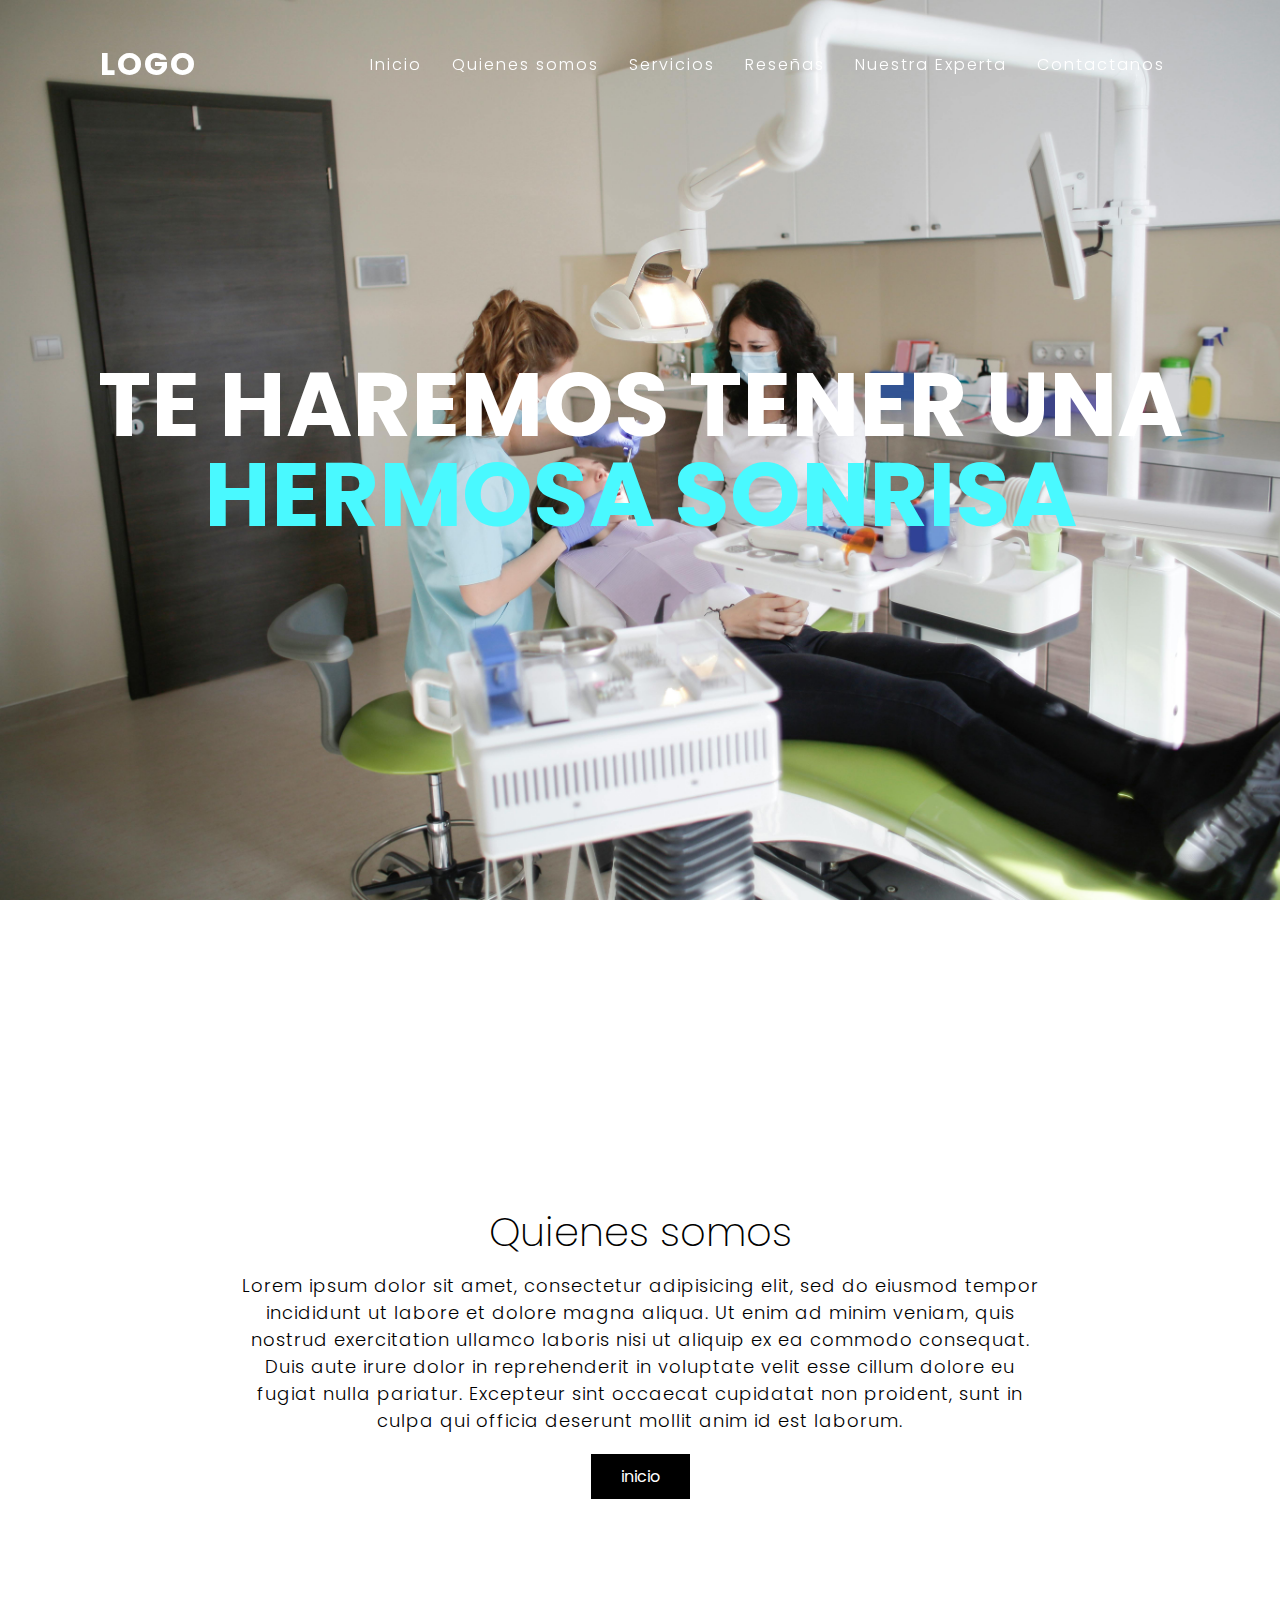
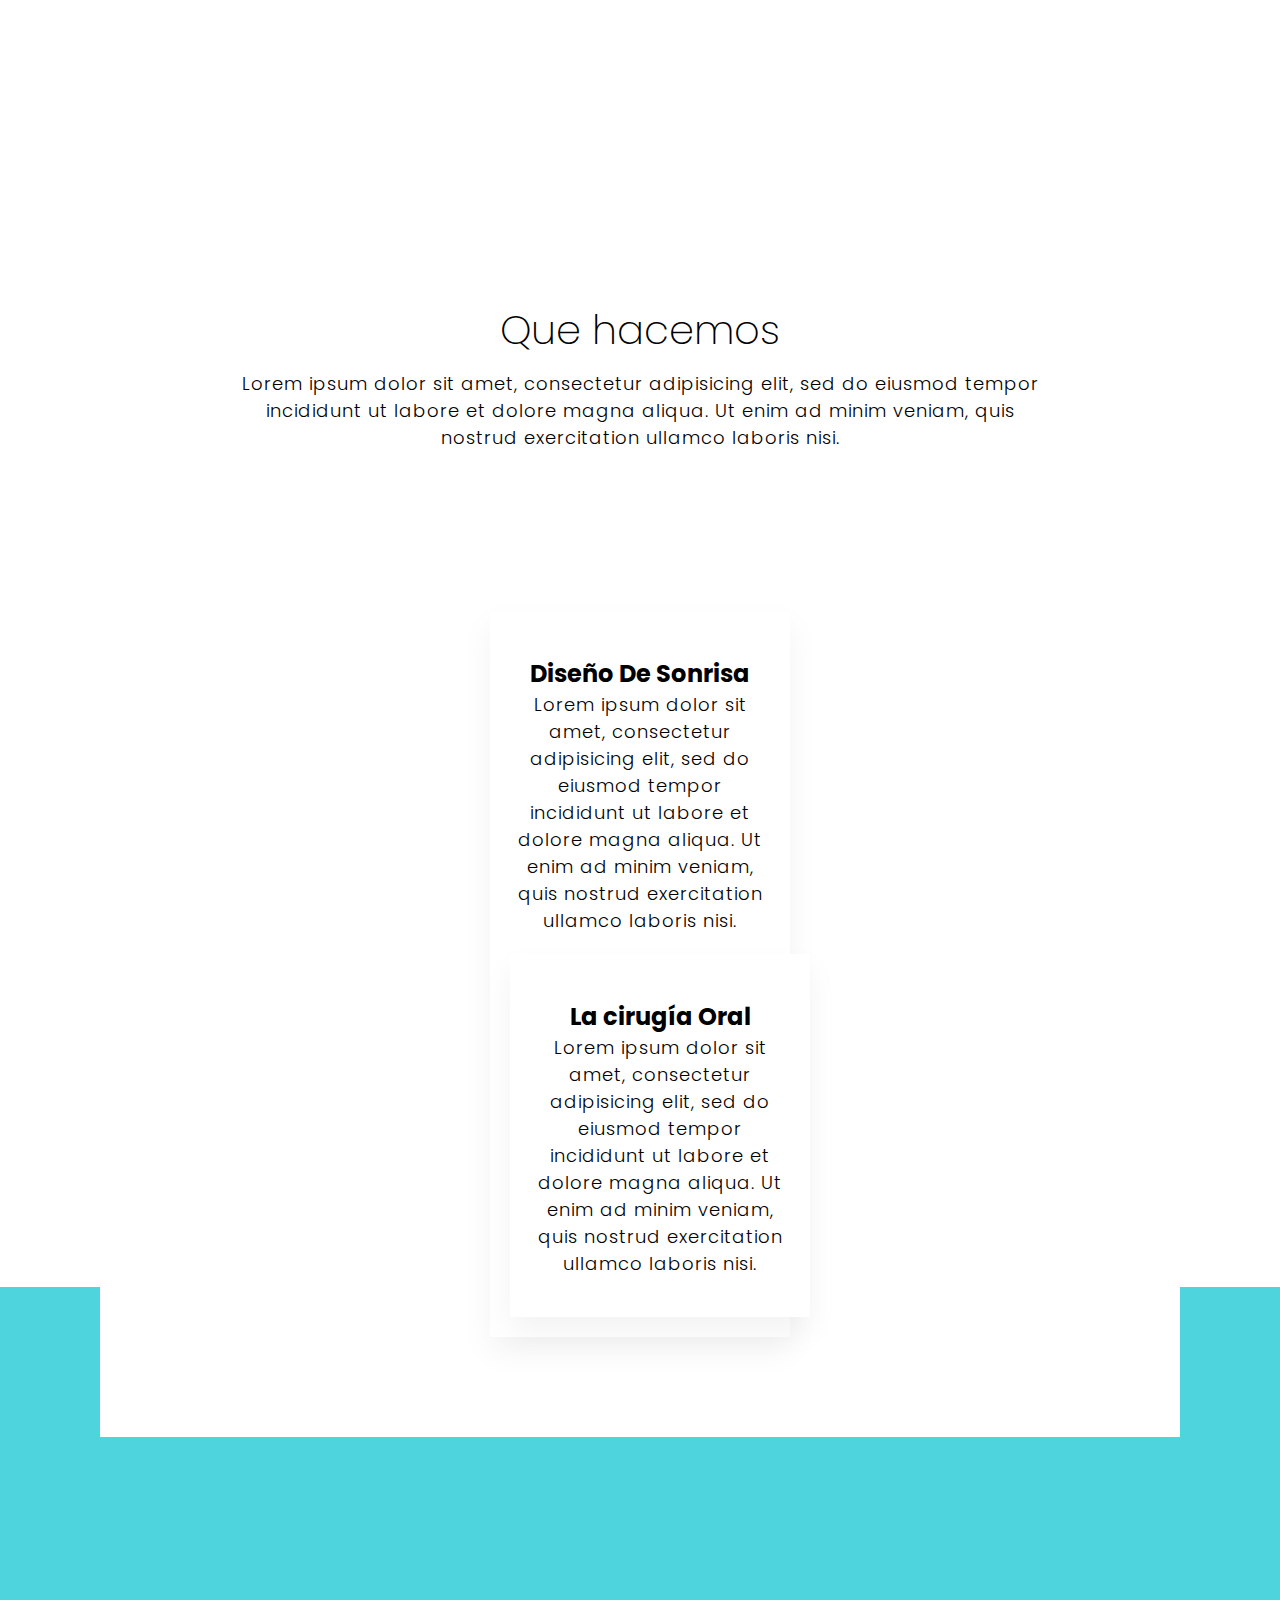
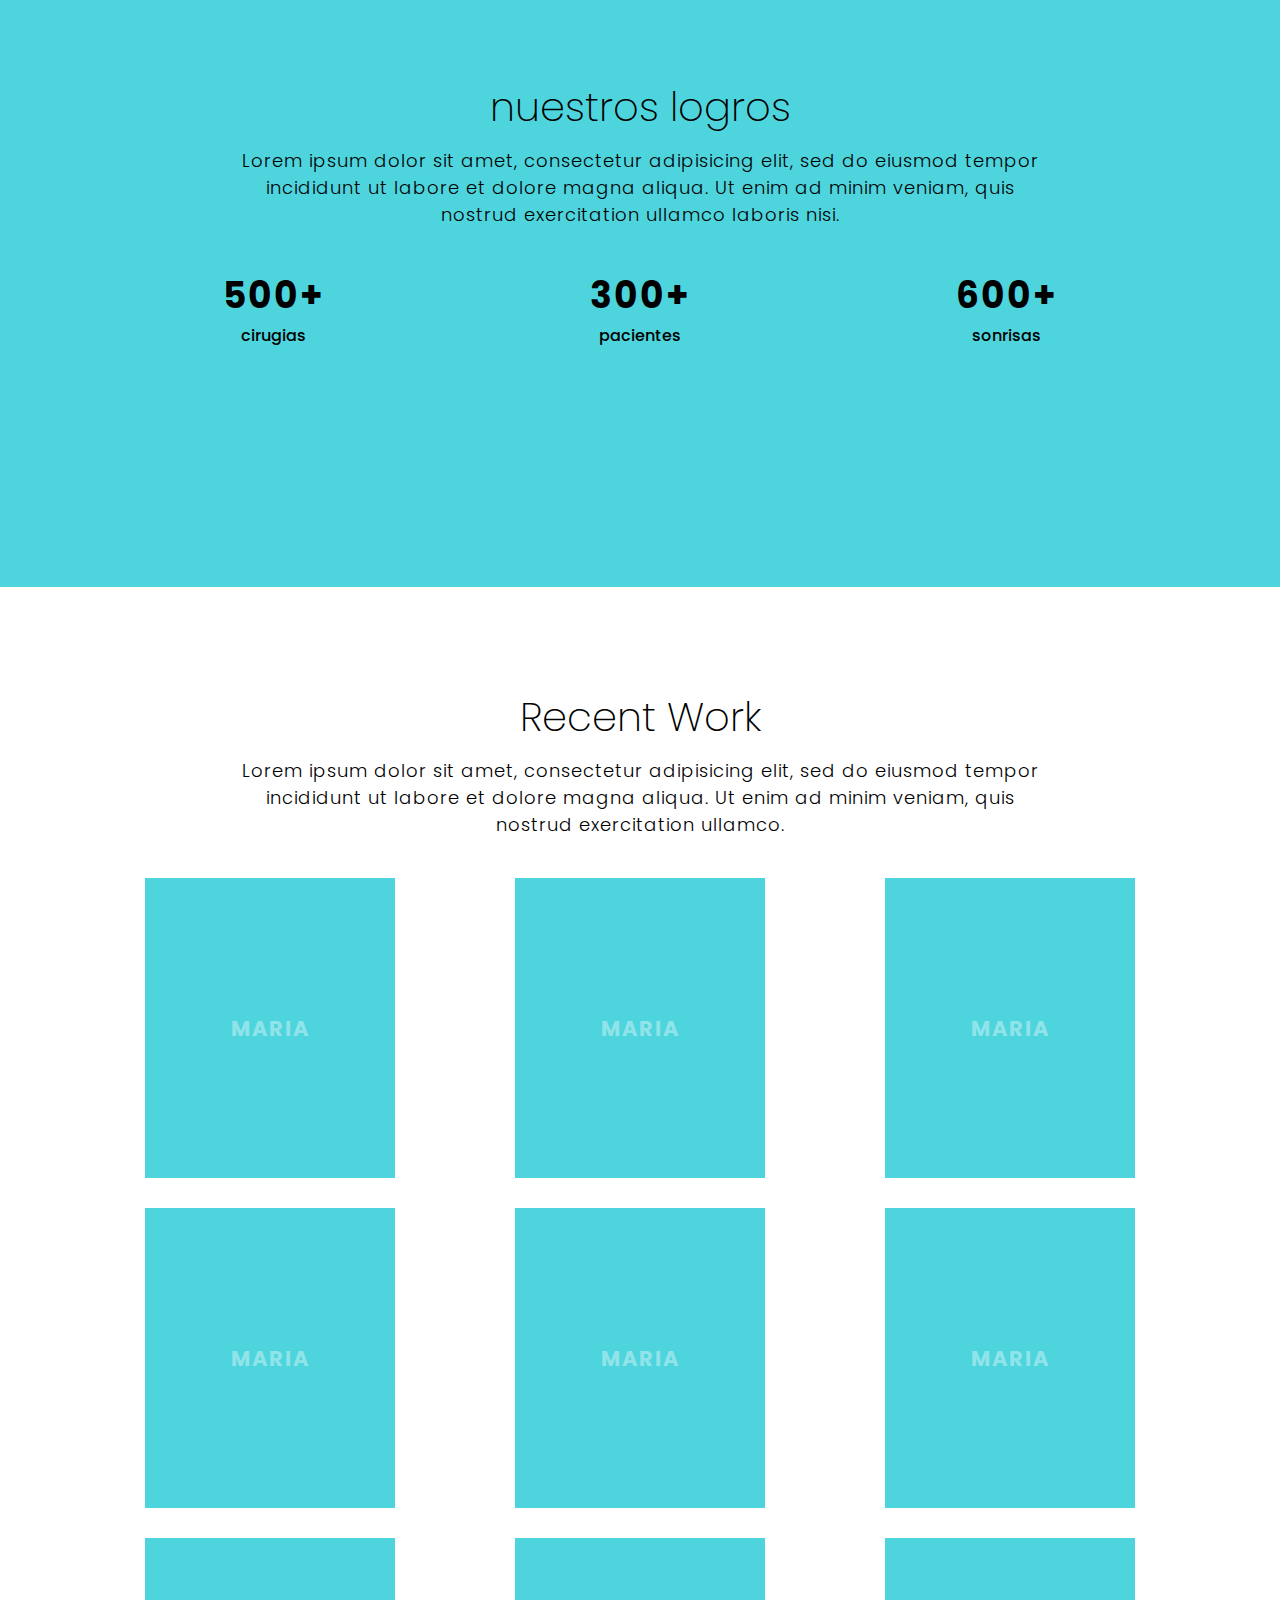
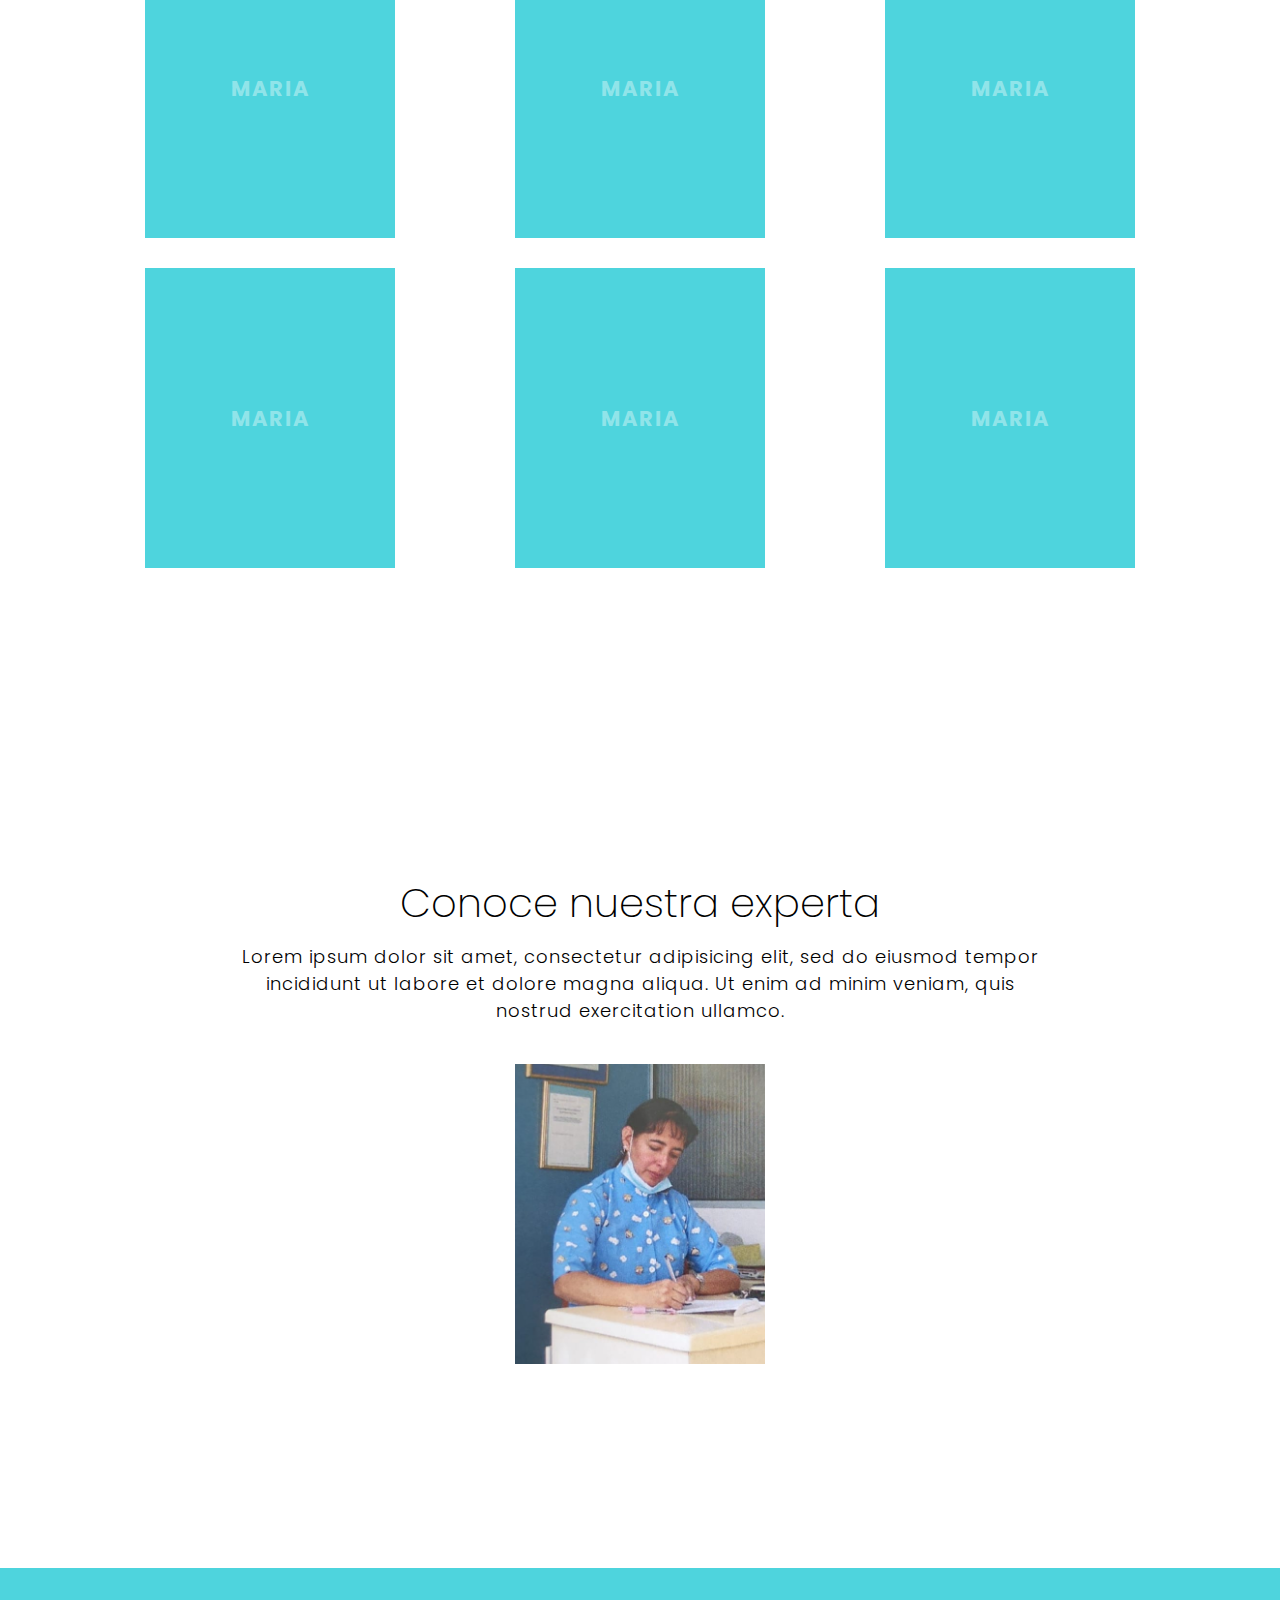
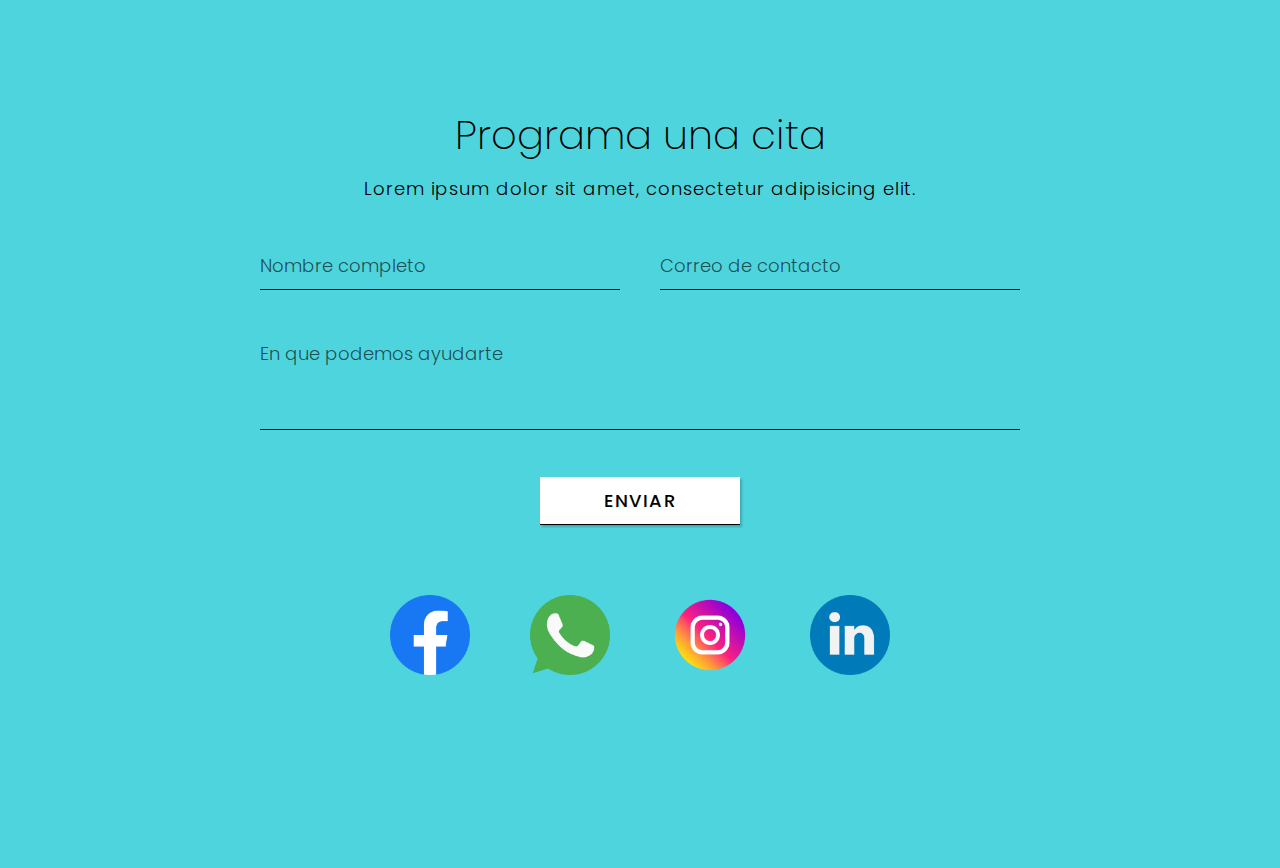
==== index.html @ 4c00007a "Update index.html" ====
<!DOCTYPE html>
<html lang="en">
<head>
    <meta charset="UTF-8">
    <meta name="viewport" content="width=device-width, initial-scale=1.0">
    <title>Proyecto</title>
    <link rel="stylesheet" href="style.css">
</head>
<body>
    <header id="header">
        <a href="https://www.amazon.com/Enhanced-Controller-Licensed-Customizable-Consola-juegos/dp/B0C6D3HP67/ref=rvi_d_sccl_5/135-0330633-4401702?pd_rd_w=FBWuE&content-id=amzn1.sym.f5690a4d-f2bb-45d9-9d1b-736fee412437&pf_rd_p=f5690a4d-f2bb-45d9-9d1b-736fee412437&pf_rd_r=3EC4EVA5BGWN6AQF71ZA&pd_rd_wg=qcujO&pd_rd_r=e058992a-2ddd-41a3-b558-30d0f4c0ca8a&pd_rd_i=B0CDBW8HTM&th=1" class="logo">Logo</a>
        <ul>
            <li><a href="#home">Inicio</a></li>
            <li><a href="#about">Quienes somos</a></li>
            <li><a href="#services">Servicios</a></li>
            <li><a href="#portfolio">Reseñas</a></li>
            <li><a href="#team">Nuestra Experta</a></li>
            <li><a href="#contact">Contactanos</a></li>
        </ul>
    </header>
    
    <!-- Banner -->
    <section class="banner" id="home">
        <h2>TE HAREMOS TENER UNA <span>HERMOSA SONRISA</span></h2>
    </section>
    <!-- acerca de nosotros-->
<section class="sec" id="about">
    <div class="content">
    <div class="mxw800p">
        <h3>Quienes somos</h3>
        <p>Lorem ipsum dolor sit amet, consectetur adipisicing elit, sed do eiusmod tempor incididunt ut labore et dolore magna aliqua. Ut enim ad minim veniam, quis nostrud exercitation ullamco laboris nisi ut aliquip ex ea commodo consequat. Duis aute irure dolor in reprehenderit in voluptate velit esse cillum dolore eu fugiat nulla pariatur. Excepteur sint occaecat cupidatat non proident, sunt in culpa qui officia deserunt mollit anim id est laborum.</p>
        <a href="#" class="btn">inicio</a>
    </div>
    </div>
</section>

<!-- Servicios -->
<section class="sec about" id="services">
    <div class="content">
            <div class="mxw800p">
        <h3>Que hacemos</h3>
        <p>Lorem ipsum dolor sit amet, consectetur adipisicing elit, sed do eiusmod tempor incididunt ut labore et dolore magna aliqua. Ut enim ad minim veniam, quis nostrud exercitation ullamco laboris nisi.</p>
    </div>
    <section class="sec about" id="services">
        <div class="content">
        <div class="services">
            <div class="box">
            <div class="iconBx">
                <img src="">
            </div>
            <div class="content">
                <h2>Diseño De Sonrisa</h2>
                <p>Lorem ipsum dolor sit amet, consectetur adipisicing elit, sed do eiusmod tempor incididunt ut labore et dolore magna aliqua. Ut enim ad minim veniam, quis nostrud exercitation ullamco laboris nisi.</p>
            </div>
            <div class="box">
                <div class="iconBx">
                    <img src="">
                <div class="content">
                    <h2>La cirugía Oral</h2>
                    <p>Lorem ipsum dolor sit amet, consectetur adipisicing elit, sed do eiusmod tempor incididunt ut labore et dolore magna aliqua. Ut enim ad minim veniam, quis nostrud exercitation ullamco laboris nisi.</p>
                </div>
        </div>
    </section>
    </div>
</section>

<!-- Stats -->
<section class="sec stats">
    <div class="content">
    <div class="mxw800p">
        <h3>nuestros logros</h3>
        <p>Lorem ipsum dolor sit amet, consectetur adipisicing elit, sed do eiusmod tempor incididunt ut labore et dolore magna aliqua. Ut enim ad minim veniam, quis nostrud exercitation ullamco laboris nisi.</p>
    </div>
    <div class="statsBox">
        <div class="box">
        <h2>500+</h2>
        <h4>cirugias</h4>
        </div>
        <div class="box">
            <h2>300+</h2>
            <h4>pacientes</h4>
            </div>
            <div class="box">
                <h2>600+</h2>
                <h4>sonrisas</h4>
                </div>
                
    </div>
    </div>
</section>

<!-- Portfolio -->
<section class="sec work" id="portfolio">
    <div class="content">
        <div class="mxw800p">
            <h3>Recent Work</h3>
            <p>
                Lorem ipsum dolor sit amet, consectetur adipisicing elit, sed do eiusmod
                tempor incididunt ut labore et dolore magna aliqua. Ut enim ad minim veniam,
                quis nostrud exercitation ullamco.
            </p>
        </div>
        <div class="workBx">
            <div class="brand">
                <a href="#">
                    <h2>MARIA</h2>
                </a>
            </div>
            <div class="brand">
                <a href="#">
                    <h2>MARIA</h2>
                </a>
            </div>
            <div class="brand">
                <a href="#">
                    <h2>MARIA</h2>
                </a>
            </div>
            <div class="brand">
                <a href="#">
                    <h2>MARIA</h2>
                </a>
            </div>
            <div class="brand">
                <a href="#">
                    <h2>MARIA</h2>
                </a>
            </div>
            <div class="brand">
                <a href="#">
                    <h2>MARIA</h2>
                </a>
                
            </div>
            <div class="brand">
                <a href="#">
                    <h2>MARIA</h2>
                </a>
            </div>
            <div class="brand">
                <a href="#">
                    <h2>MARIA</h2>
                </a>
            </div>
            <div class="brand">
                <a href="#">
                    <h2>MARIA</h2>
                </a>
            </div>
            <div class="brand">
                <a href="#">
                    <h2>MARIA</h2>
                </a>
            </div>
            <div class="brand">
                <a href="#">
                    <h2>MARIA</h2>
                </a>
            </div>
            <div class="brand">
                <a href="#">
                    <h2>MARIA</h2>
                </a>
    </div>
</section>
<!-- Team -->
<section class="sec work" id="team">
    <div class="content">
        <div class="mxw800p">
            <h3>Conoce nuestra experta</h3>
            <p>
                Lorem ipsum dolor sit amet, consectetur adipisicing elit, sed do eiusmod
                tempor incididunt ut labore et dolore magna aliqua. Ut enim ad minim veniam,
                quis nostrud exercitation ullamco.
            </p>
        </div>
        <div class="teamBx">
            <div class="member">
                <div class="imgBx">
                    <img src="a.jpg">
                </div>
                <div class="details">
                    <div>
                        <h2>Yaneth Romero<br><span>Cirujana dentista</span></h2>
                    </div>
                </div>
            </div>
        </div>
    </div>
</section>
<!-- Contact -->
<section class="sec contact" id="contact">
    <div class="content">
        <div class="mxw800p">
            <h3>Programa una cita</h3>
            <p>
                Lorem ipsum dolor sit amet, consectetur adipisicing elit.
            </p>
        </div>
        <div class="contactForm">
            <form>
                <div class="row100">
                    <div class="inputBx50">
                        <input type="text" name="" placeholder="Nombre completo">
                    </div>
                    <div class="inputBx50">
                        <input type="text" name="" placeholder="Correo de contacto">
                    </div>
                </div>
                <div class="row100">
                    <div class="inputBx100">
                        <textarea placeholder="En que podemos ayudarte"></textarea>
                    </div>
                </div>  
                <div class="row100">
                    <div class="inputBx100">
                        <input type="submit" name="" value="Enviar">
                    </div>
                </div>
            </form>
        </div>
        <div class="sci">
            <ul>
                <li><a href="#"><img src="facebook.png" alt=""></a></li>
                <li><a href="#"><img src="whatsapp.png" alt=""></a></li>
                <li><a href="#"><img src="instagram.png" alt=""></a></li>
                <li><a href="#"><img src="linkedin.png" alt=""></a></li>
            </ul>
        </div>
    </div>
</section>


</div>
    <script type="text/javascript">
        window.addEventListener("scroll", function(){
        var header = document.querySelector("header");
        header.classList.toggle("sticky", window.scrollY > 0);
        });
        </script>
</body>
</html>
---- style.css ----
@import url('https://fonts.googleapis.com/css?family=Poppins:200,300,400,500,600,700,800,900&display=swap');

* {
  margin: 0;
  padding: 0;
  box-sizing: border-box;
  font-family: 'Poppins', sans-serif;
}
html{
  scroll-behavior: smooth;
}
body {
  min-height: 1000px;
  
}

header {
  position: fixed;
top: 0;
left: 0;
width: 100%;
display: flex;
justify-content: space-between;
align-items: center;
padding: 40px 100px;
z-index: 1000;
transition: 0.6s;

}

header.sticky {
  padding: 5px 100px;
  background: #fff;
  border-bottom: 1px solid rgba(0,0,0,.1);
}

header .logo {
  position: relative;
  font-weight: 700;
  color: #fff;
  text-decoration: none;
  font-size: 2em;
  text-transform: uppercase;
  letter-spacing: 2px;
  transition: 0.6s;
}

header ul {
  position: relative;
  display: flex;
  justify-content: center;
  align-items: center;
}

header ul li {
  position: relative;
  list-style: none;
}

header ul li a {
  position: relative;
  margin: 0 15px;
  text-decoration:none;
  color: #fff;
  letter-spacing: 2px;
  font-weight: 300;
  transition: 0.6s;
}

header.sticky .logo,
header.sticky ul li a {
  color: #000;
}

.banner {
  position: relative;
  width: 100%;
  min-height: 100vh;
  background: url(imagen\ 1.jpg);
  background-size: cover;
  display: flex;
  justify-content: center;
  align-items: center;
}

.banner h2 {
  color: #fff;
  font-size: 90px;
  text-transform: uppercase;
  text-align: center;
  line-height: 1em;
}

.banner h2 span  {
  color: #49f9ff;
}

.sec {
  background: #fff;
  padding: 100px;
  min-height: 100vh;
  display: flex;
  justify-content: center;
  align-items: center;
}

.sec .content {
  position: relative;
  text-align: center;
  width: 100%;
}

.mxw800p {
  max-width: 800px;
  margin: 0 auto;
}

h3 {
  font-size: 40px;
  font-weight: 200;
  margin-bottom: 10px;
  color: #000000
}

p {
  position: relative;
  font-size: 18px;
  font-weight: 300;
  margin-bottom: 20px;
  letter-spacing: 1px;
}
.btn {
  position: relative;
  display: inline-block;
  padding: 10px 30px;
  background: #000;
  text-decoration: none;
  color: #fff;
}

.btn:hover {
  background: #fff;
  color: #000;
}.btn {
  position: relative;
  display: inline-block;
  padding: 10px 30px;
  background: #000;
  text-decoration: none;
  color: #fff;
}

.btn:hover {
  background: #fff;
  color: #000;
}
.services {
  position: relative;
  display: grid;
  grid-template-columns: repeat(auto-fit, minmax(300px, 1fr));
  grid-gap: 30px;
  max-width: 100%;
  margin-top: 40px;
}

.services .box {
  width: 300px;
  margin: 0 auto;
  background: #fff;
  padding: 20px;
  box-shadow: 0 15px 30px rgba(0, 0, 0, 0.05);
}
.stats {
  background: #4ed4dd;
  padding-top: 250px;
  margin-top: -250px;
}

.stats h3,
.stats p {
  color: #000000;
  position: relative;
}

.statsBox {
  display: grid;
  grid-template-columns: repeat(auto-fit, minmax(250px, 1fr));
  position: relative;
  grid-gap: 20px;
  max-width: 100%;
  margin-top: 40px;
}

.statsBox h2 {
  color: #000000;
  font-size: 36px;
  text-transform: uppercase;
  letter-spacing: 2px;
}

.statsBox h4 {
  color: #000000;
  font-size: 16px;
  font-weight: 500;
}

.workBx {
  position: relative;
  display: grid;
  grid-template-columns: repeat(auto-fit, minmax(250px, 1fr));
  grid-gap: 30px;
  max-width: 100%;
  margin-top: 40px;
}

.workBx .brand {
  position: relative;
  background: #4ed4dd;
  min-height: 300px;
  width: 250px;
  margin: 0 auto;
  display: flex;
  justify-content: center;
  align-items: center;
}

.workBx .brand:hover {
  background: #000;
}

.workBx .brand a {
  text-decoration: none;
  color: rgba(255, 255, 255, 0.4);
  text-transform: uppercase;
  font-size: 14px;
  letter-spacing: 2px;
}

.workBx .brand:hover a {
  color: rgba(255, 255, 255, 1);
}

.teamBx {
  position: relative;
  display: grid;
  grid-template-columns: repeat(auto-fit, minmax(250px, 1fr));
  grid-gap: 30px;
  max-width: 100%;
  margin-top: 40px;
}

.teamBx .member {
  position: relative;
  background: #000;
  min-height: 300px;
  width: 250px;
  margin: 0 auto;
  display: flex;
  justify-content: center;
  align-items: center;
}

.teamBx .member .imgBx {
  position: absolute;
  top: 0;
  left: 0;
  width: 100%;
  height: 100%;
}

.teamBx .member .imgBx img {
  position: absolute;
  top: 0;
  left: 0;
  width: 100%;
  height: 100%;
  object-fit: cover;
}

.teamBx .member .details {
  position: absolute;
  top: 0;
  left: 0;
  width: 100%;
  height: 100%;
  display: flex;
  justify-content: center;
  align-items: center;
  background: #000;
  transition: 0.2s;
  opacity: 0;
}

.teamBx .member:hover .details{
  opacity: 1;

}
.teamBx .member .details h2 {
  color: #000;
  text-transform: uppercase;
  font-size: 20px;
  letter-spacing: 1px;
}

.teamBx .member .details h2 span {
  display: block;
  font-size: 12px;
  font-weight: 300;
}

.contact {
  background: #4ed4dd;
}

.contact h3,
.contact p {
  color: #000;
}

.contactForm {
  position: relative;
  max-width: 800px;
  margin: 0 auto;
  display: flex;
}

.contactForm form {
  width: 100%;
}

.contactForm .row100 {
  display: flex;
  width: 100%;
}

.contactForm .row100 .inputBx50 {
  width: 50%;
  margin: 0 20px;
}

.contactForm .row100 .inputBx100 {
  width: 100%;
  margin: 0 20px;
}

.contactForm .row100 input,
.contactForm .row100 textarea {
    position: relative;
    border: none;
    border-bottom: 1px solid #000;
    color: #000;
    background: transparent;
    width: 100%;
    padding: 10px 0;
    outline: none;
    font-size: 18px;
    font-weight: 300;
    margin: 20px 0;
    resize: none;
}

.contactForm .row100 textarea {
  height: 100px;
}

.contactForm .row100 input::placeholder,
.contactForm .row100 textarea::placeholder {
  color: rgba(0, 0, 0, 0.651);
}

.contactForm .row100 input[type="submit"] {
  background: #fff;
  color: #000;
  max-width: 200px;
  text-transform: uppercase;
  letter-spacing: 2px;
  cursor: pointer;
  font-weight: 500;
  padding: 10px; 
  box-shadow: 2px 2px 2px rgba(0, 0, 0, 0.2); 
}

.sci {
  position: relative;
  display: flex;
  justify-content: center;
  align-items: center;
  margin: 50px 0;
}

.sci ul {
  display: flex;
}

.sci ul li {
  list-style: none;
}

.sci ul li a {
  text-decoration: none;
  display: inline-block;
  margin: 0 30px;
}

.sci ul li a img {
  
  max-width: 80px;
}

.sci ul li a:hover img {
  opacity: 0.5;
}
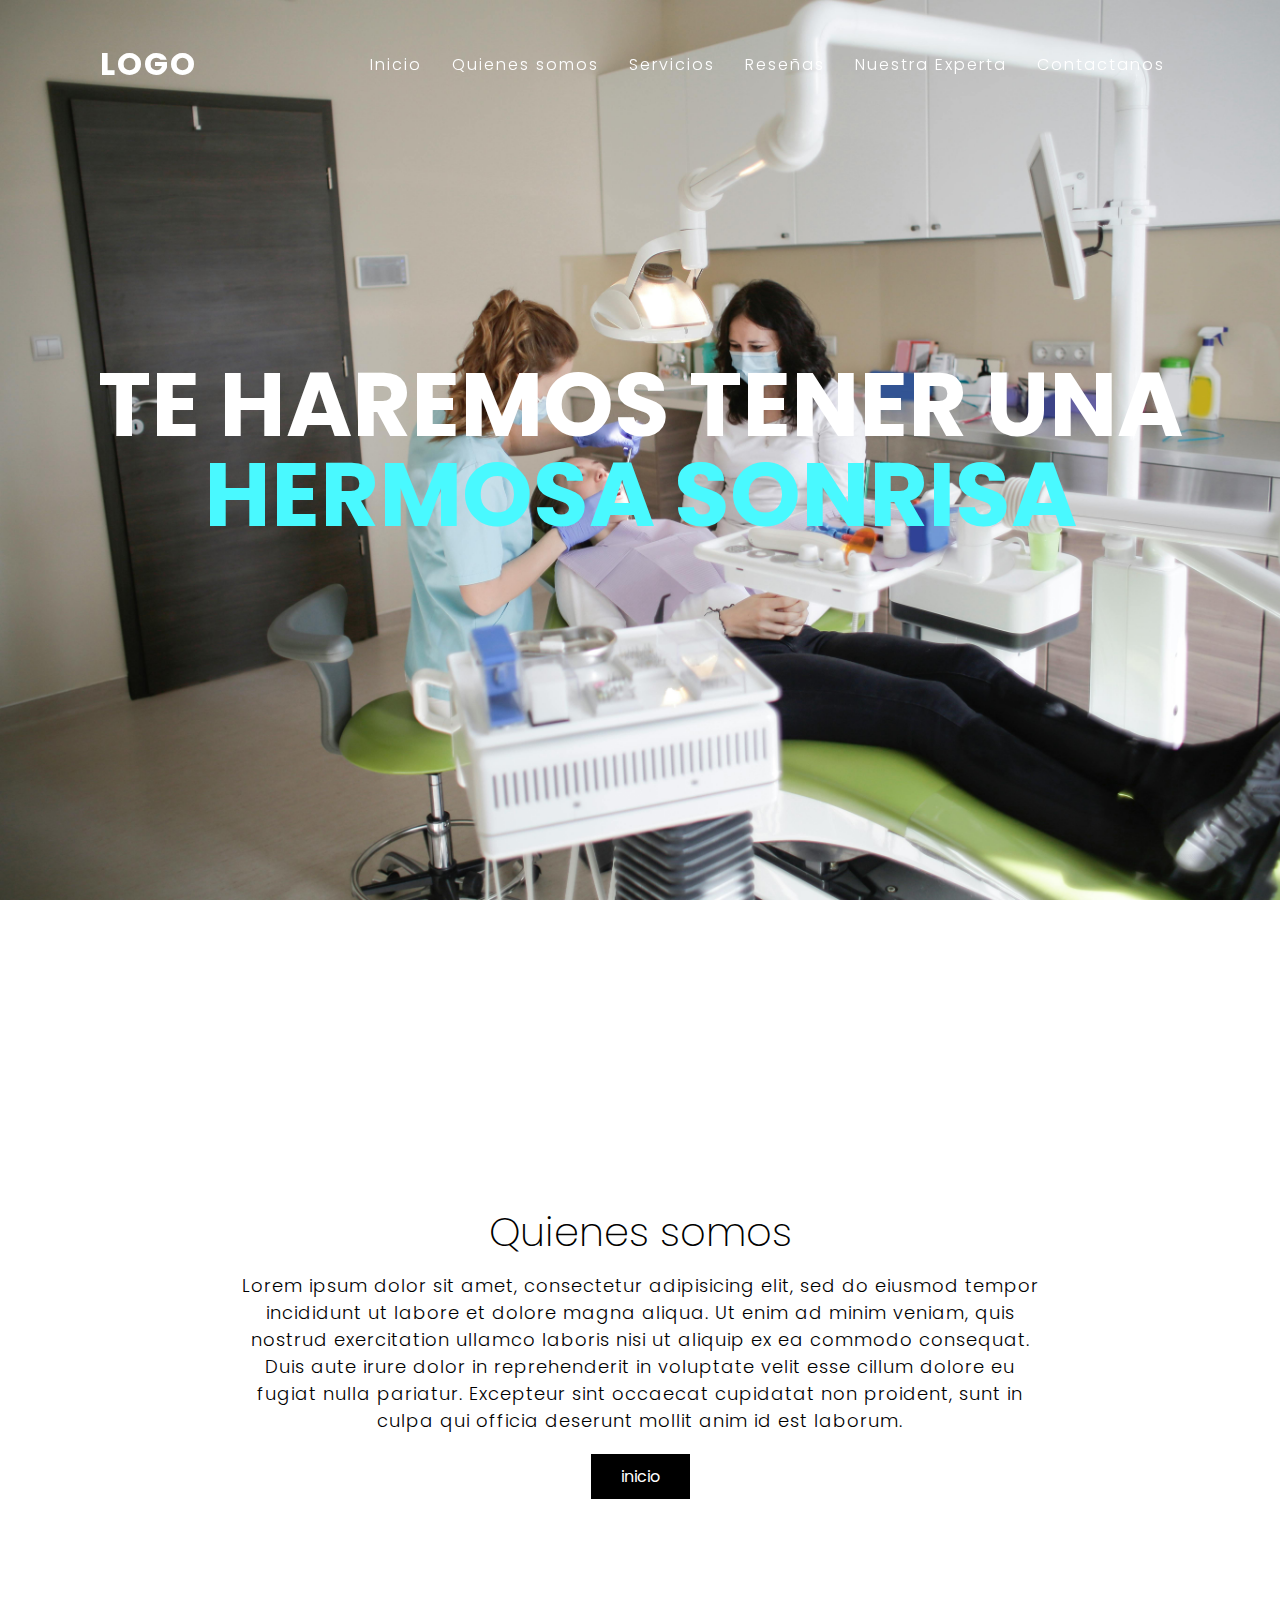
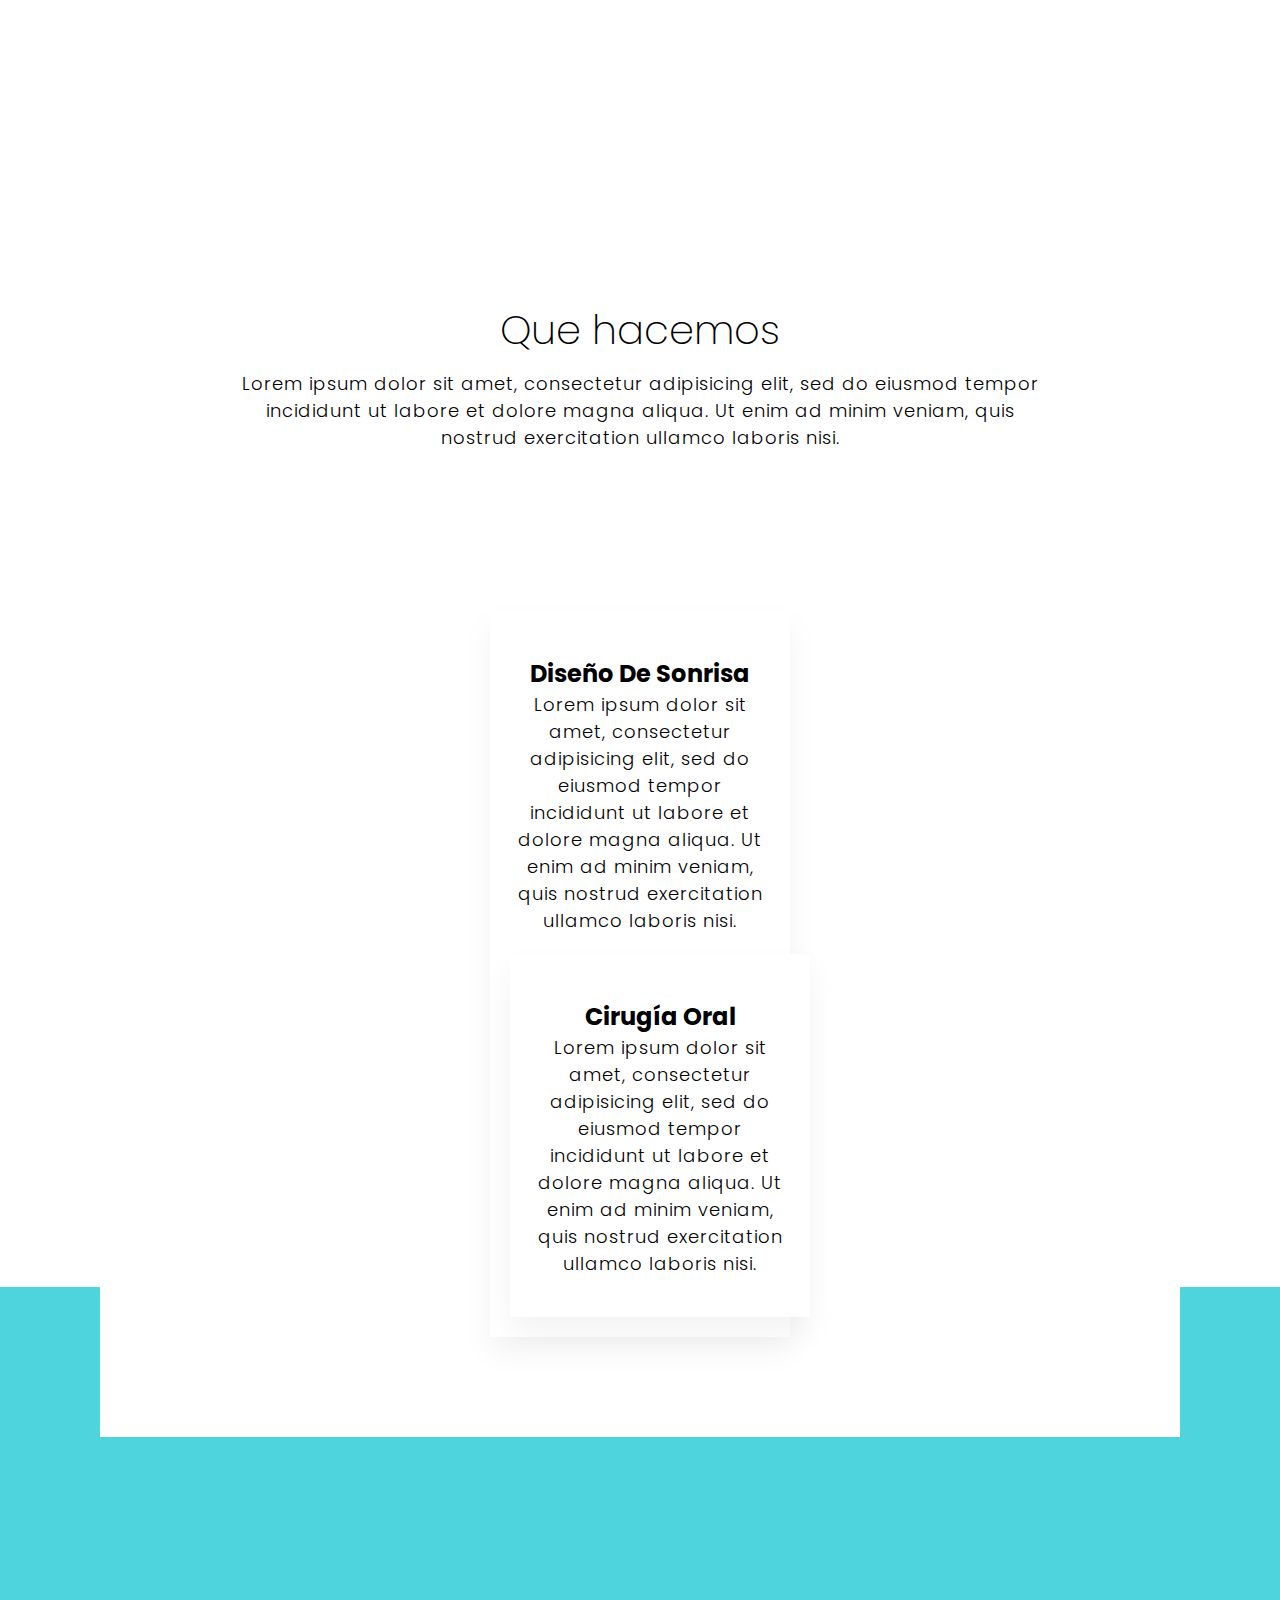
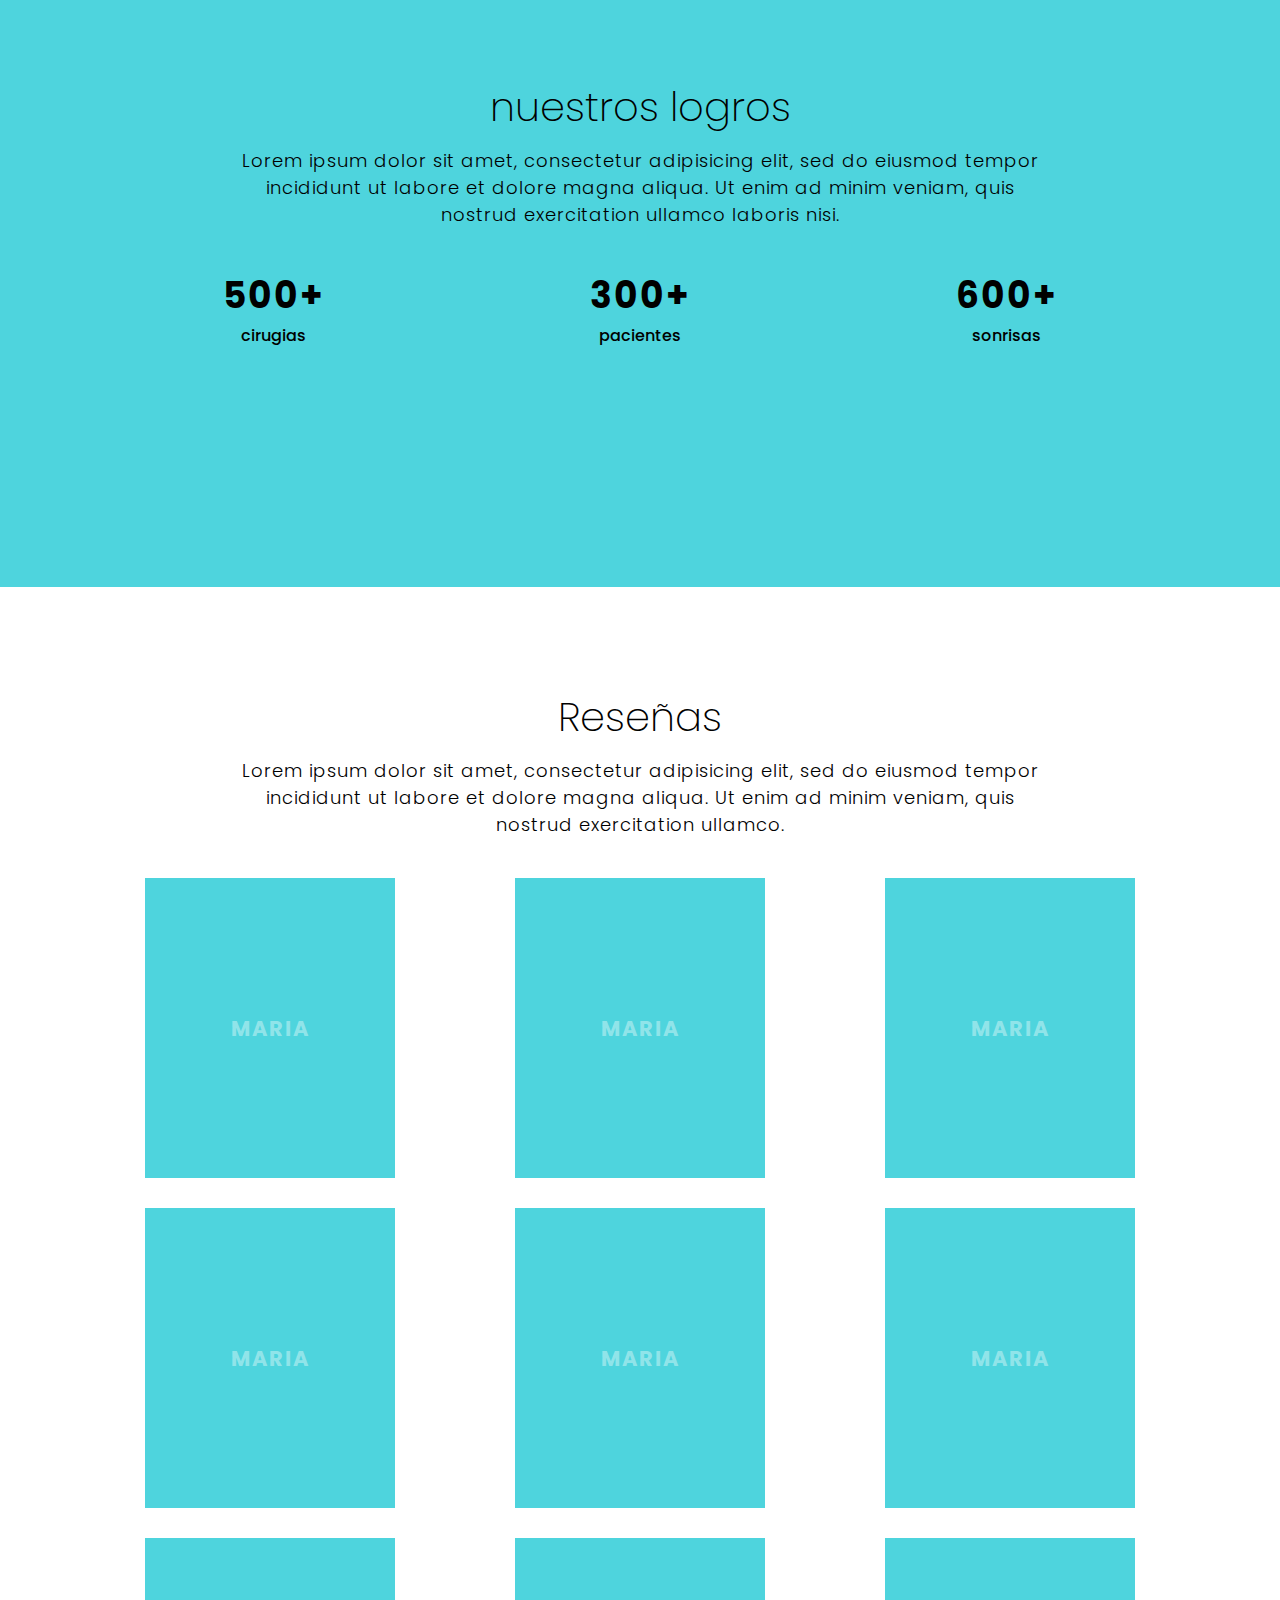
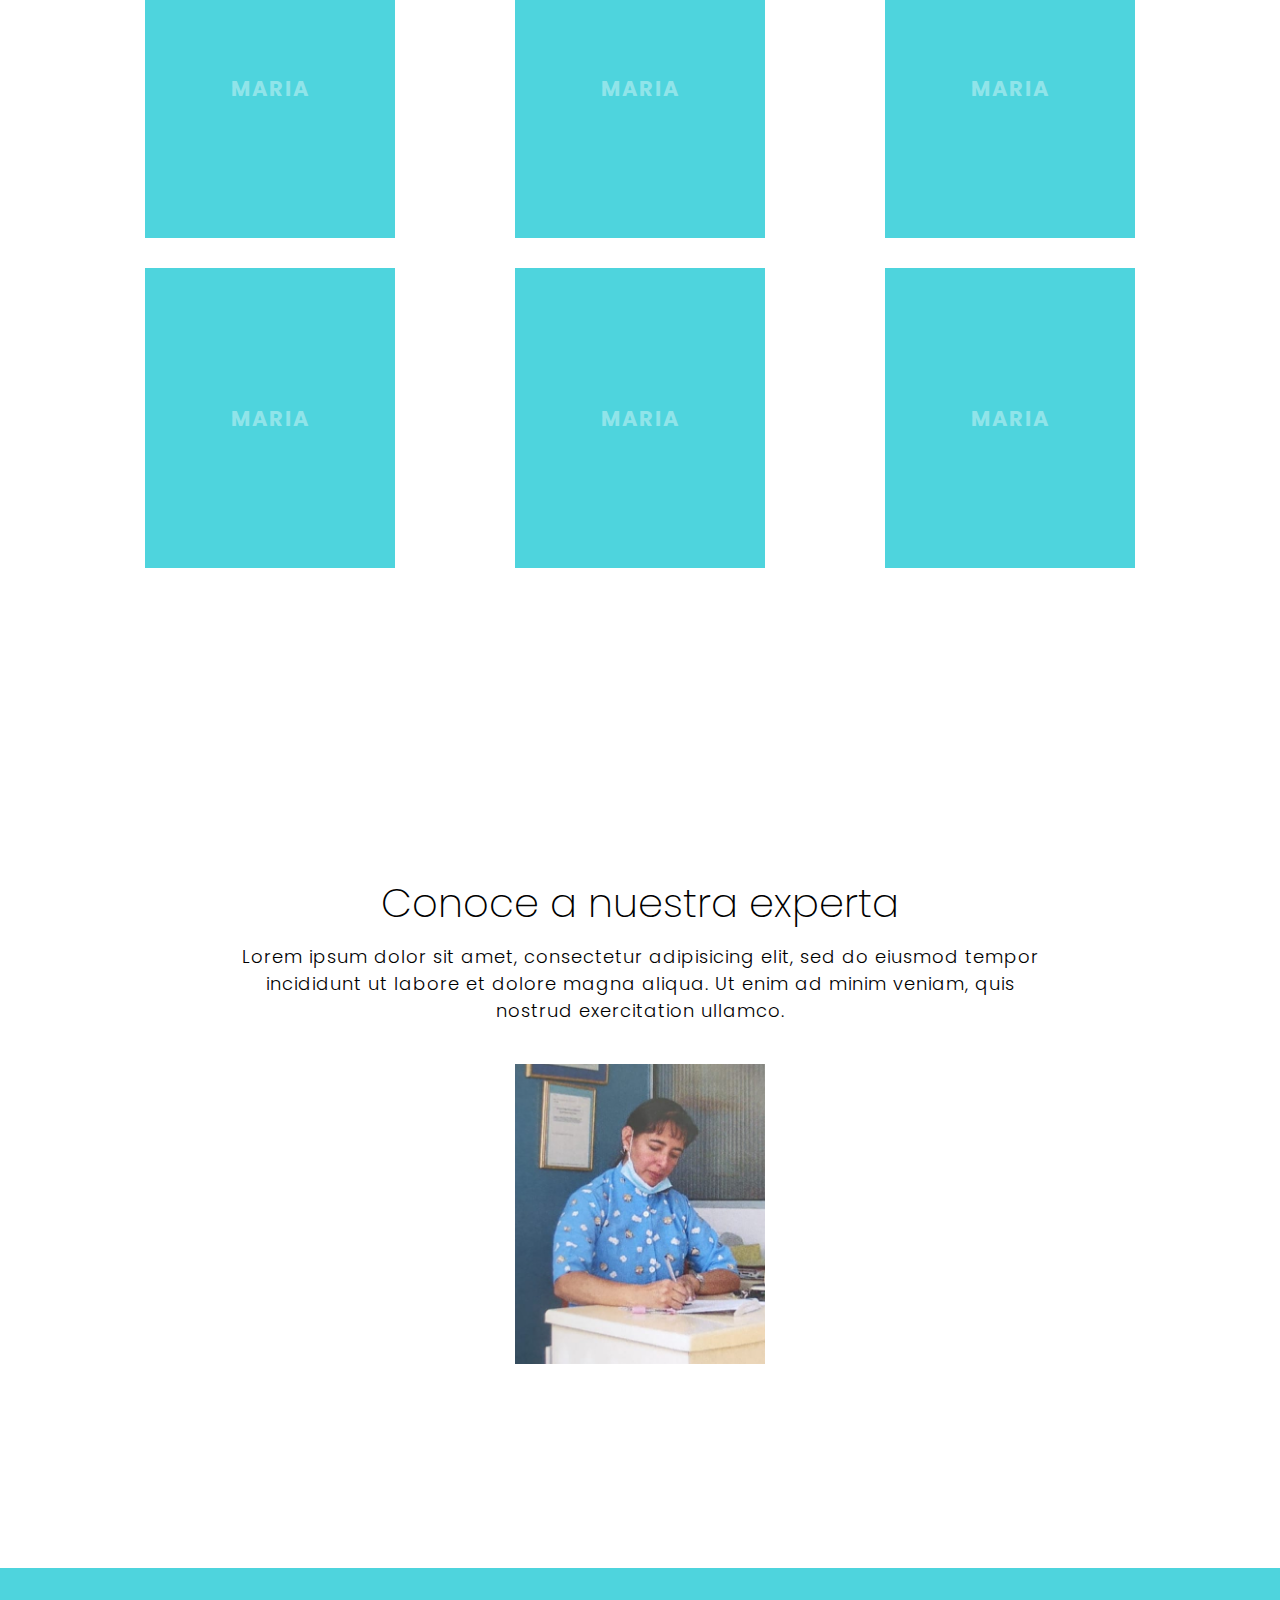
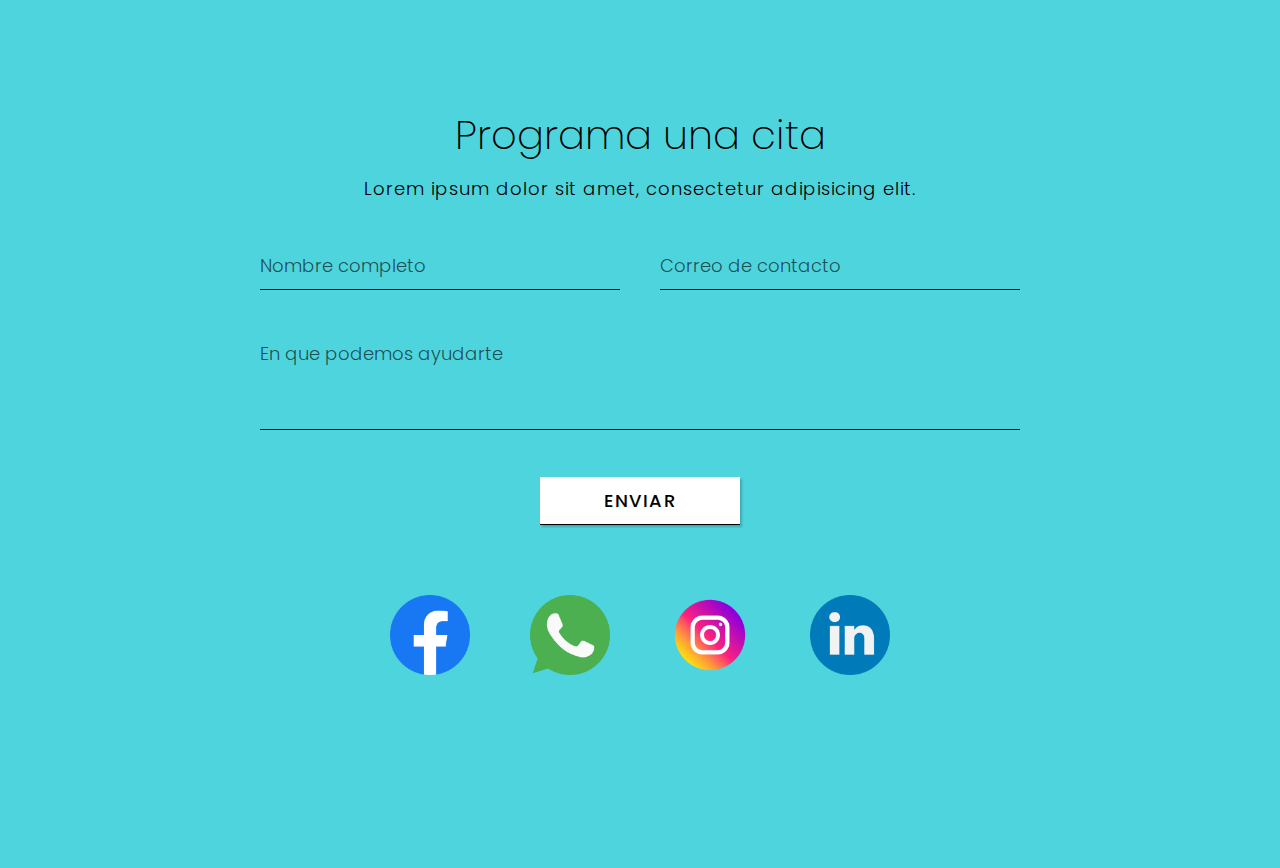
==== commit d85f3dc8: "Update index.html" ====
--- a/index.html
+++ b/index.html
@@ -56,7 +56,7 @@
                 <div class="iconBx">
                     <img src="">
                 <div class="content">
-                    <h2>La cirugía Oral</h2>
+                    <h2>Cirugía Oral</h2>
                     <p>Lorem ipsum dolor sit amet, consectetur adipisicing elit, sed do eiusmod tempor incididunt ut labore et dolore magna aliqua. Ut enim ad minim veniam, quis nostrud exercitation ullamco laboris nisi.</p>
                 </div>
         </div>
@@ -93,7 +93,7 @@
 <section class="sec work" id="portfolio">
     <div class="content">
         <div class="mxw800p">
-            <h3>Recent Work</h3>
+            <h3>Reseñas</h3>
             <p>
                 Lorem ipsum dolor sit amet, consectetur adipisicing elit, sed do eiusmod
                 tempor incididunt ut labore et dolore magna aliqua. Ut enim ad minim veniam,
@@ -167,7 +167,7 @@
 <section class="sec work" id="team">
     <div class="content">
         <div class="mxw800p">
-            <h3>Conoce nuestra experta</h3>
+            <h3>Conoce a nuestra experta</h3>
             <p>
                 Lorem ipsum dolor sit amet, consectetur adipisicing elit, sed do eiusmod
                 tempor incididunt ut labore et dolore magna aliqua. Ut enim ad minim veniam,
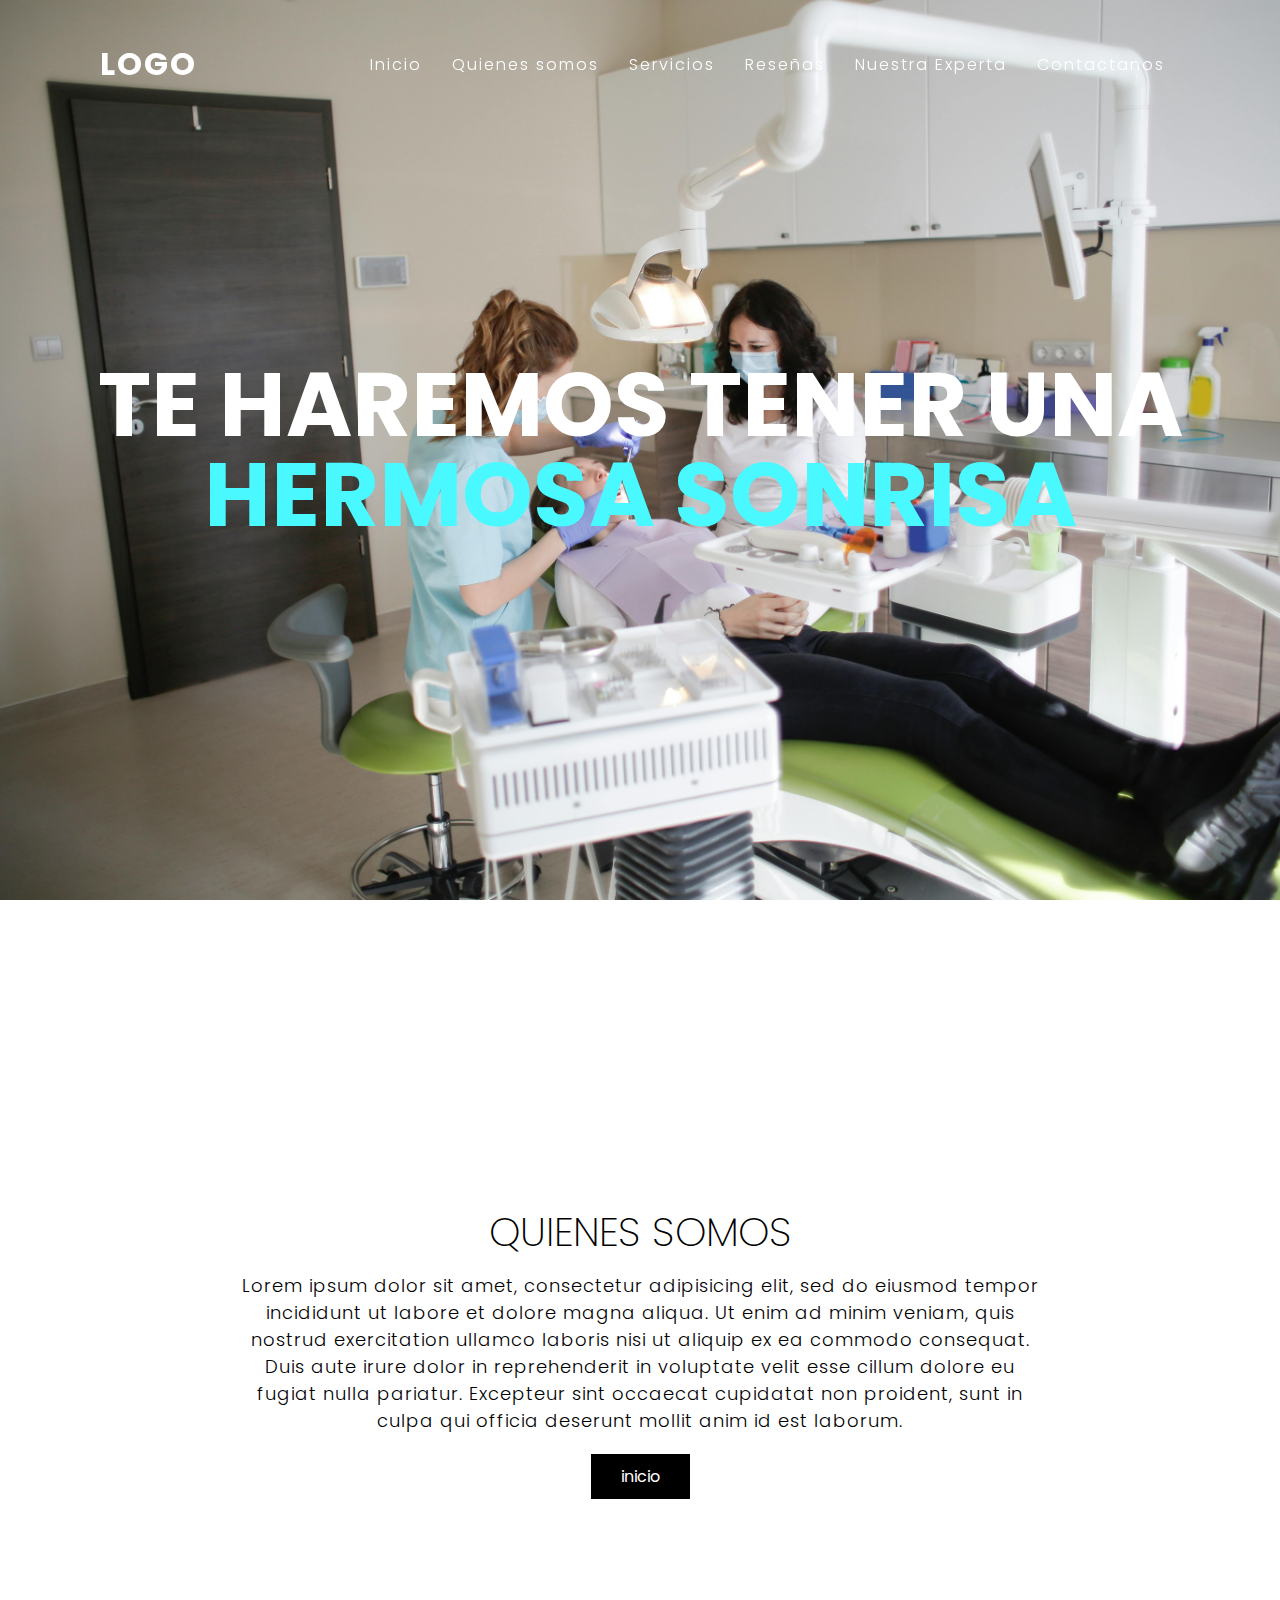
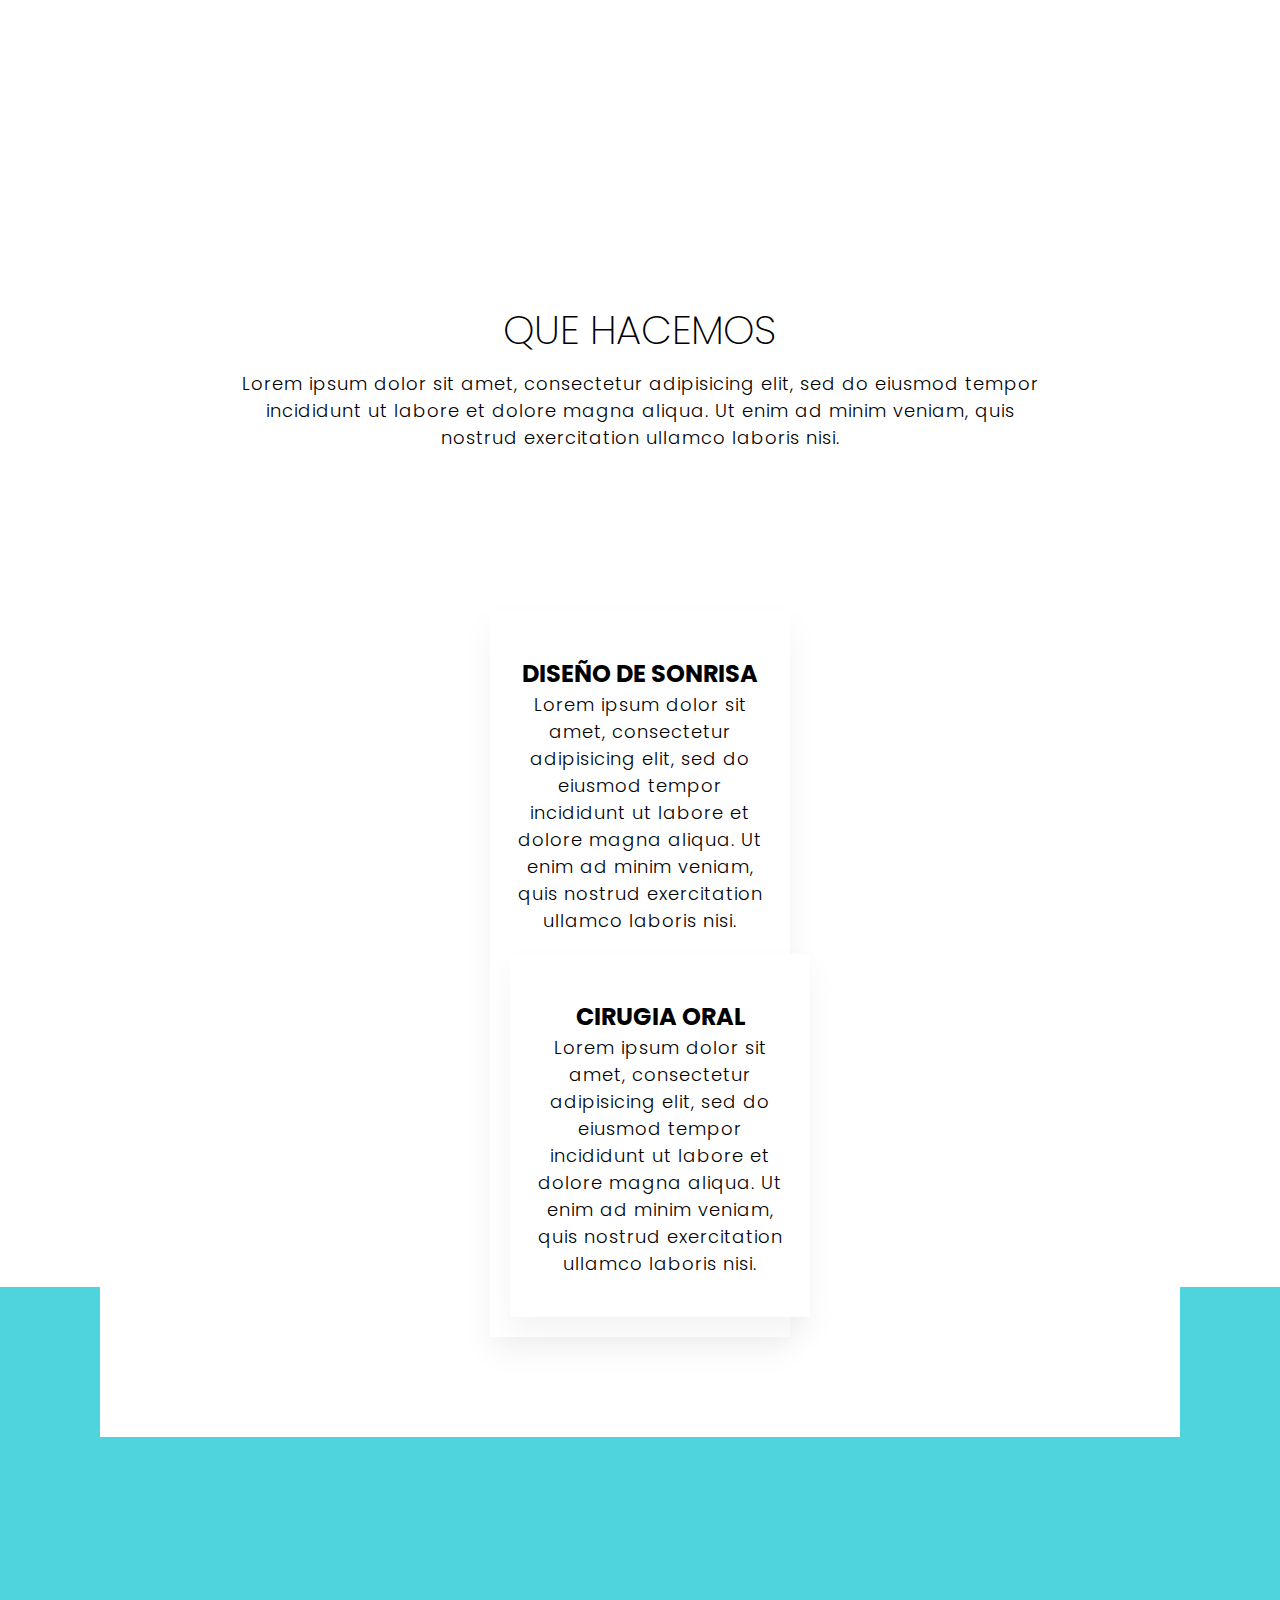
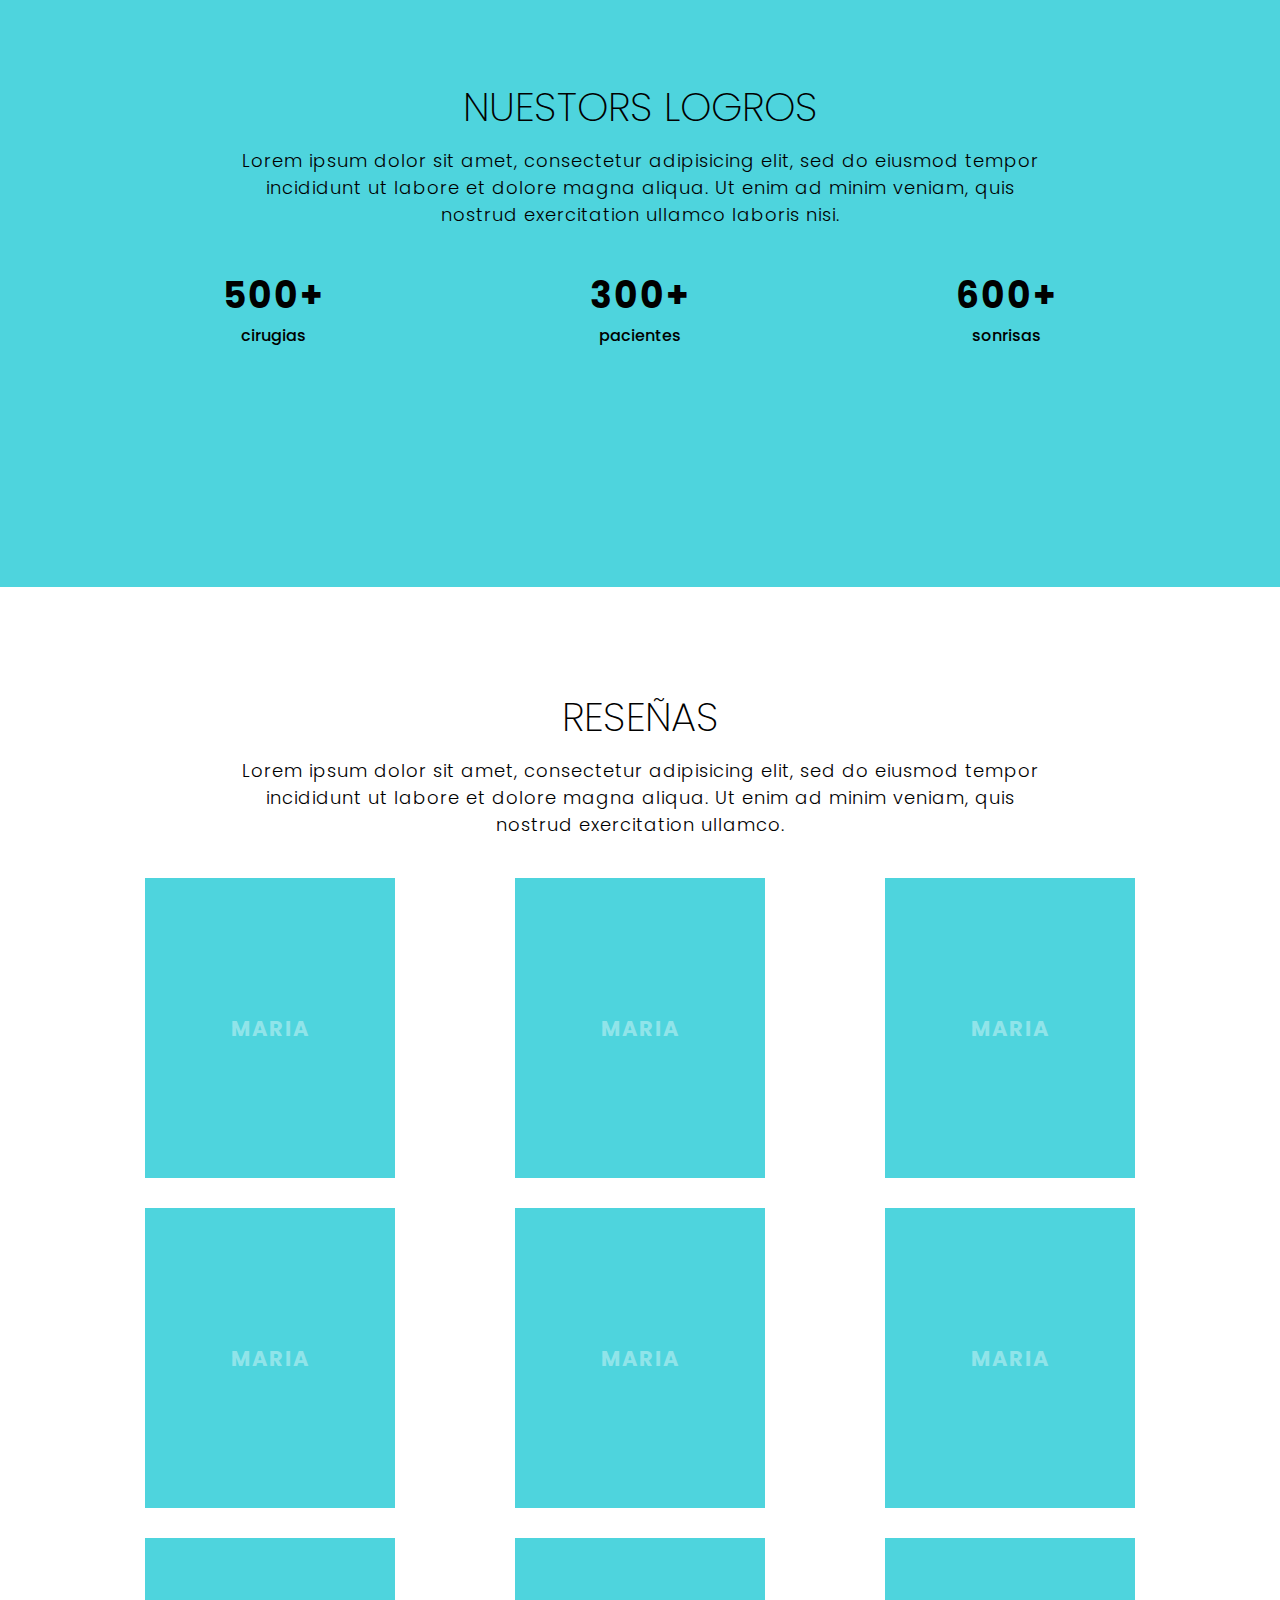
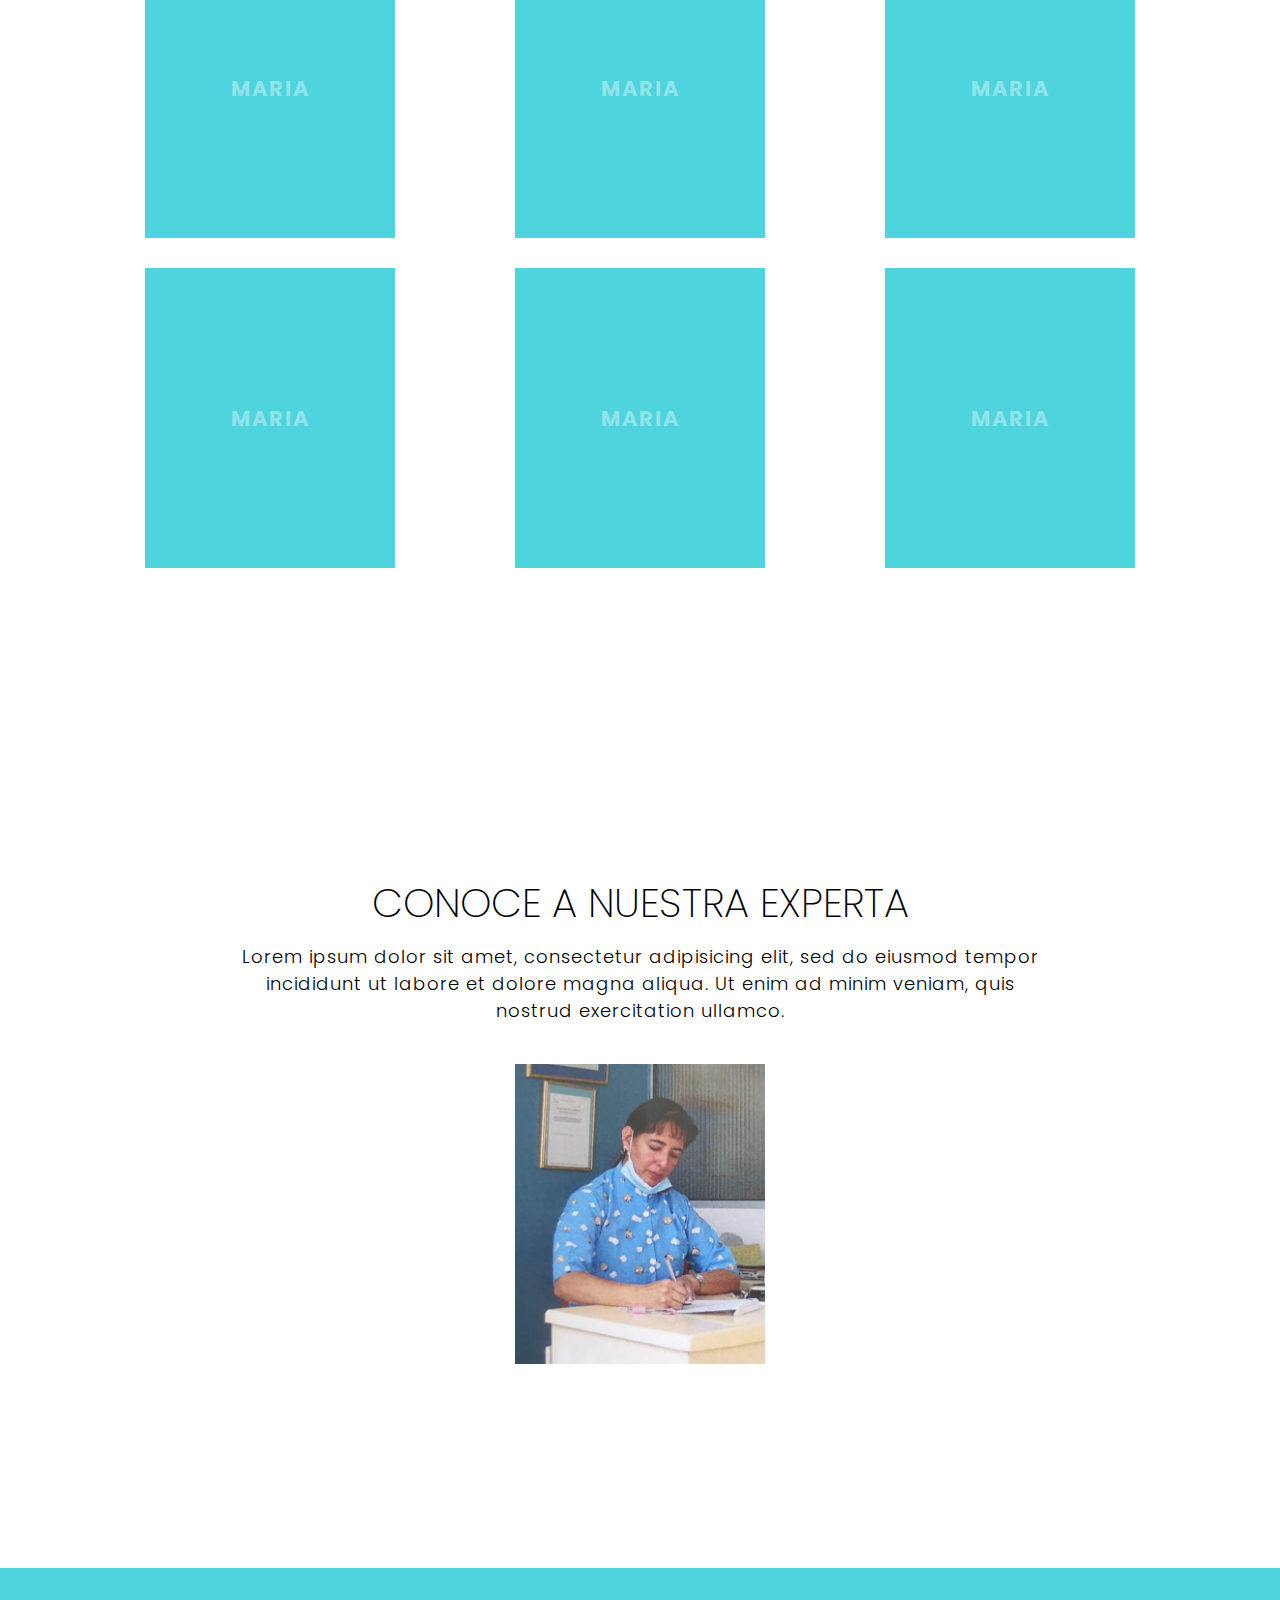
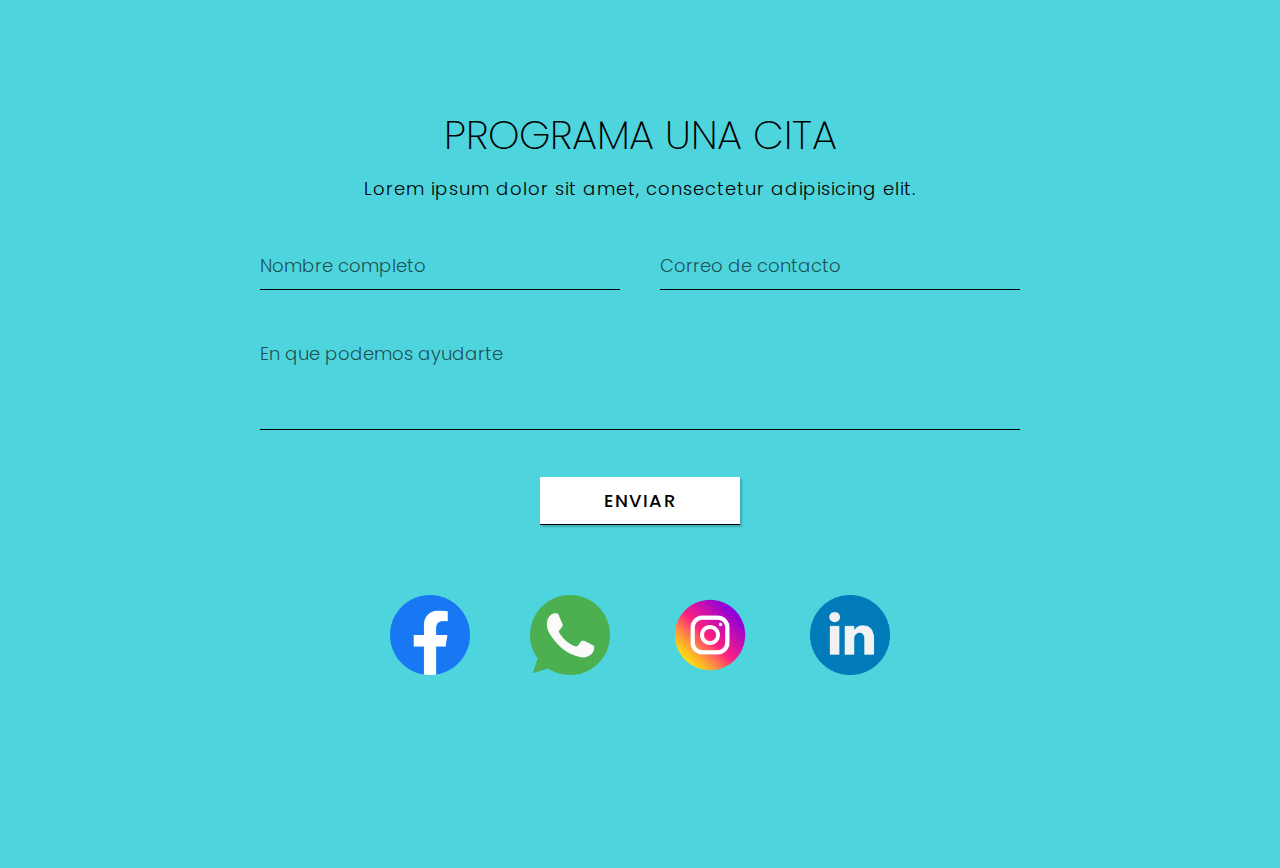
==== commit a64bbdb1: "Update index.html" ====
--- a/index.html
+++ b/index.html
@@ -27,7 +27,7 @@
 <section class="sec" id="about">
     <div class="content">
     <div class="mxw800p">
-        <h3>Quienes somos</h3>
+        <h3>QUIENES SOMOS</h3>
         <p>Lorem ipsum dolor sit amet, consectetur adipisicing elit, sed do eiusmod tempor incididunt ut labore et dolore magna aliqua. Ut enim ad minim veniam, quis nostrud exercitation ullamco laboris nisi ut aliquip ex ea commodo consequat. Duis aute irure dolor in reprehenderit in voluptate velit esse cillum dolore eu fugiat nulla pariatur. Excepteur sint occaecat cupidatat non proident, sunt in culpa qui officia deserunt mollit anim id est laborum.</p>
         <a href="#" class="btn">inicio</a>
     </div>
@@ -38,7 +38,7 @@
 <section class="sec about" id="services">
     <div class="content">
             <div class="mxw800p">
-        <h3>Que hacemos</h3>
+        <h3>QUE HACEMOS</h3>
         <p>Lorem ipsum dolor sit amet, consectetur adipisicing elit, sed do eiusmod tempor incididunt ut labore et dolore magna aliqua. Ut enim ad minim veniam, quis nostrud exercitation ullamco laboris nisi.</p>
     </div>
     <section class="sec about" id="services">
@@ -49,14 +49,14 @@
                 <img src="">
             </div>
             <div class="content">
-                <h2>Diseño De Sonrisa</h2>
+                <h2>DISEÑO DE SONRISA</h2>
                 <p>Lorem ipsum dolor sit amet, consectetur adipisicing elit, sed do eiusmod tempor incididunt ut labore et dolore magna aliqua. Ut enim ad minim veniam, quis nostrud exercitation ullamco laboris nisi.</p>
             </div>
             <div class="box">
                 <div class="iconBx">
                     <img src="">
                 <div class="content">
-                    <h2>Cirugía Oral</h2>
+                    <h2>CIRUGIA ORAL</h2>
                     <p>Lorem ipsum dolor sit amet, consectetur adipisicing elit, sed do eiusmod tempor incididunt ut labore et dolore magna aliqua. Ut enim ad minim veniam, quis nostrud exercitation ullamco laboris nisi.</p>
                 </div>
         </div>
@@ -68,7 +68,7 @@
 <section class="sec stats">
     <div class="content">
     <div class="mxw800p">
-        <h3>nuestros logros</h3>
+        <h3>NUESTORS LOGROS</h3>
         <p>Lorem ipsum dolor sit amet, consectetur adipisicing elit, sed do eiusmod tempor incididunt ut labore et dolore magna aliqua. Ut enim ad minim veniam, quis nostrud exercitation ullamco laboris nisi.</p>
     </div>
     <div class="statsBox">
@@ -93,7 +93,7 @@
 <section class="sec work" id="portfolio">
     <div class="content">
         <div class="mxw800p">
-            <h3>Reseñas</h3>
+            <h3>RESEÑAS</h3>
             <p>
                 Lorem ipsum dolor sit amet, consectetur adipisicing elit, sed do eiusmod
                 tempor incididunt ut labore et dolore magna aliqua. Ut enim ad minim veniam,
@@ -167,7 +167,7 @@
 <section class="sec work" id="team">
     <div class="content">
         <div class="mxw800p">
-            <h3>Conoce a nuestra experta</h3>
+            <h3>CONOCE A NUESTRA EXPERTA</h3>
             <p>
                 Lorem ipsum dolor sit amet, consectetur adipisicing elit, sed do eiusmod
                 tempor incididunt ut labore et dolore magna aliqua. Ut enim ad minim veniam,
@@ -181,7 +181,7 @@
                 </div>
                 <div class="details">
                     <div>
-                        <h2>Yaneth Romero<br><span>Cirujana dentista</span></h2>
+                        <h2>Janeth Romero<br><span>Cirujana Oral</span></h2>
                     </div>
                 </div>
             </div>
@@ -192,7 +192,7 @@
 <section class="sec contact" id="contact">
     <div class="content">
         <div class="mxw800p">
-            <h3>Programa una cita</h3>
+            <h3>PROGRAMA UNA CITA</h3>
             <p>
                 Lorem ipsum dolor sit amet, consectetur adipisicing elit.
             </p>
--- a/style.css
+++ b/style.css
@@ -286,7 +286,7 @@
   display: flex;
   justify-content: center;
   align-items: center;
-  background: #000;
+  background: #00000067;
   transition: 0.2s;
   opacity: 0;
 }
@@ -296,7 +296,7 @@
 
 }
 .teamBx .member .details h2 {
-  color: #000;
+  color: #ffffff;
   text-transform: uppercase;
   font-size: 20px;
   letter-spacing: 1px;
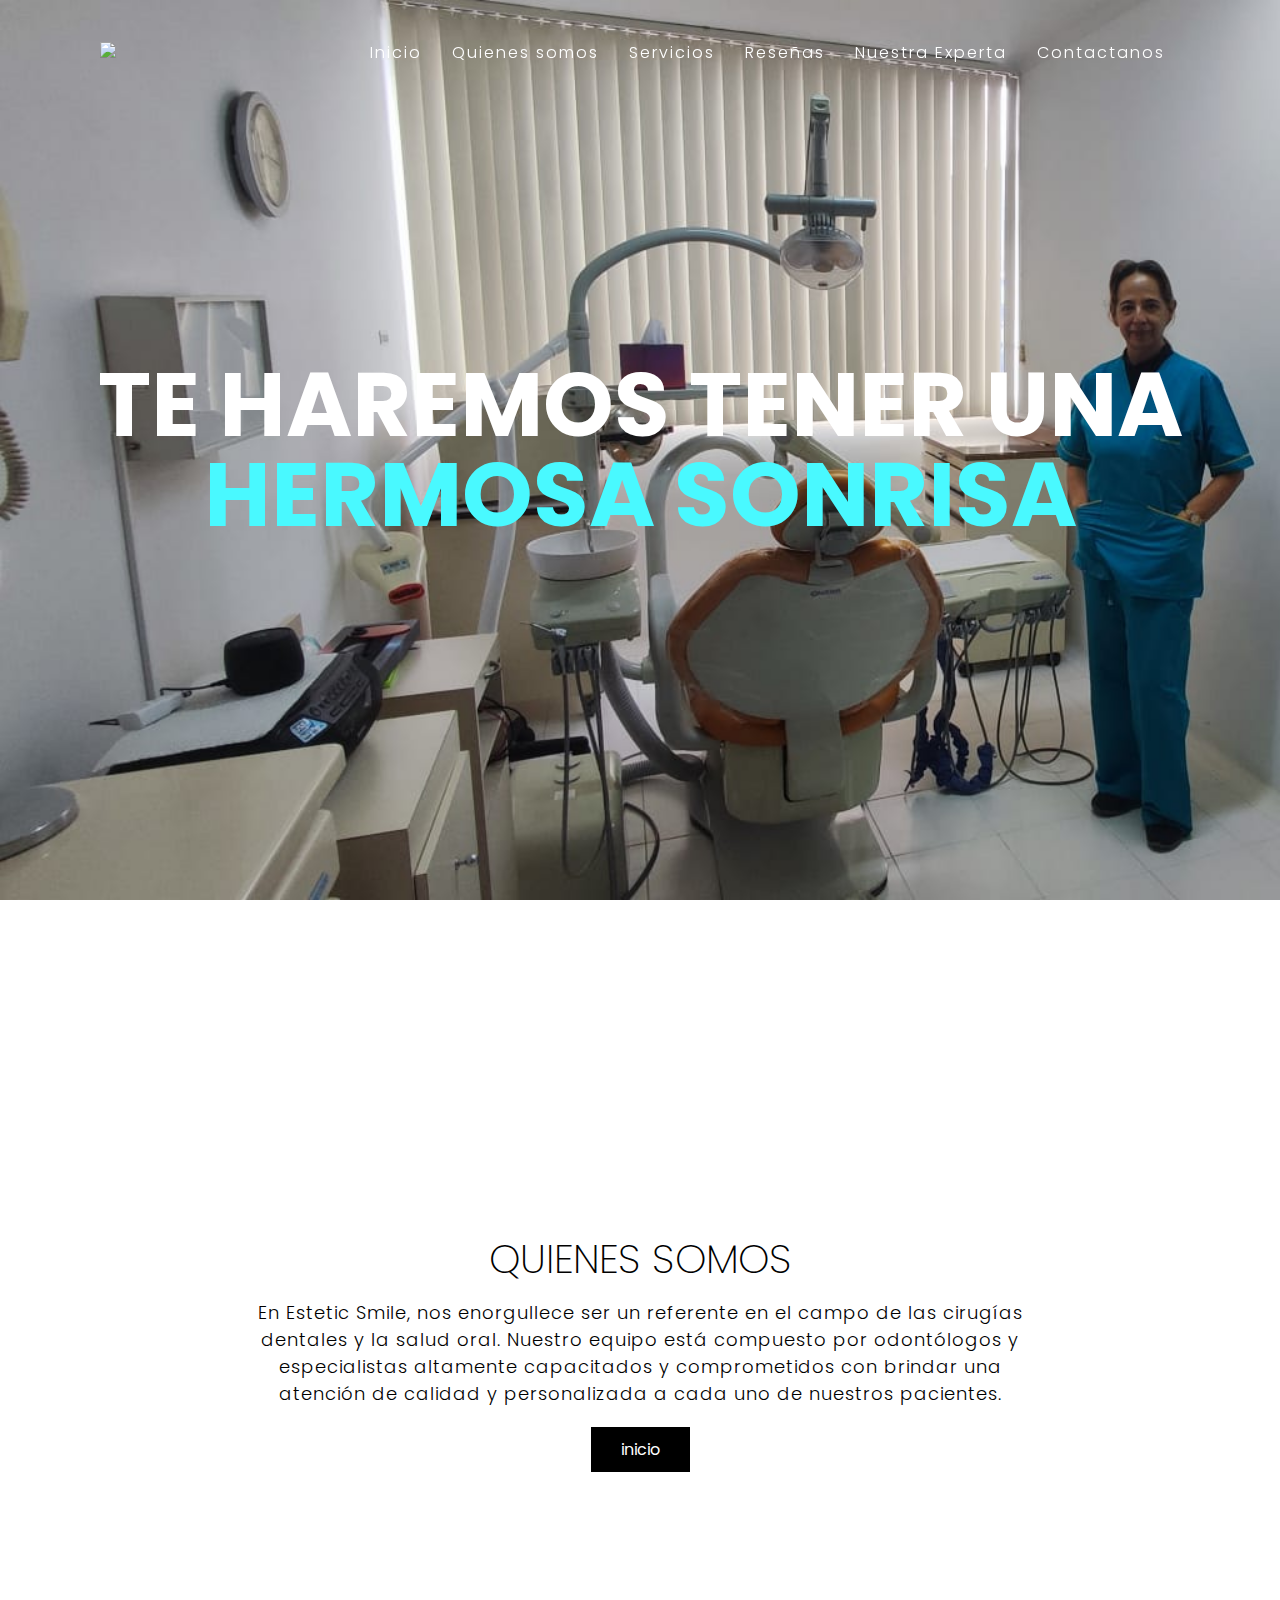
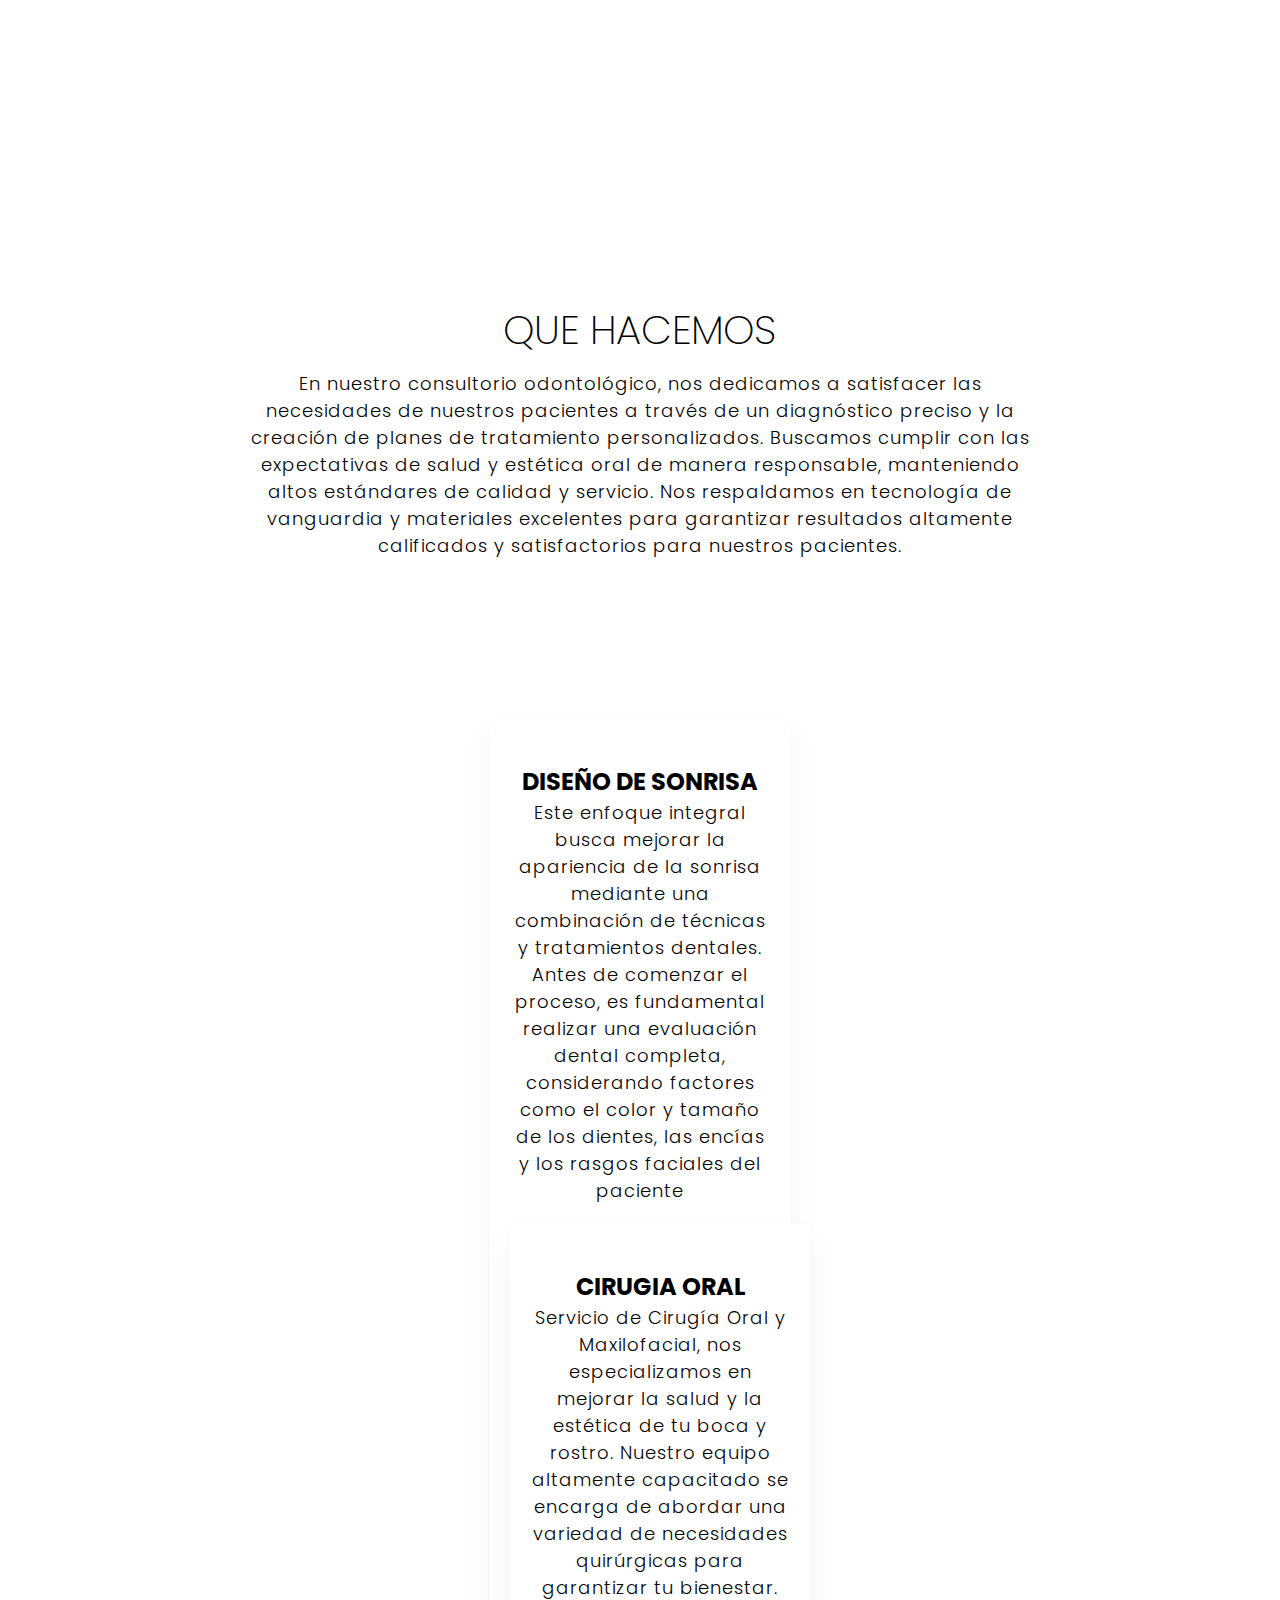
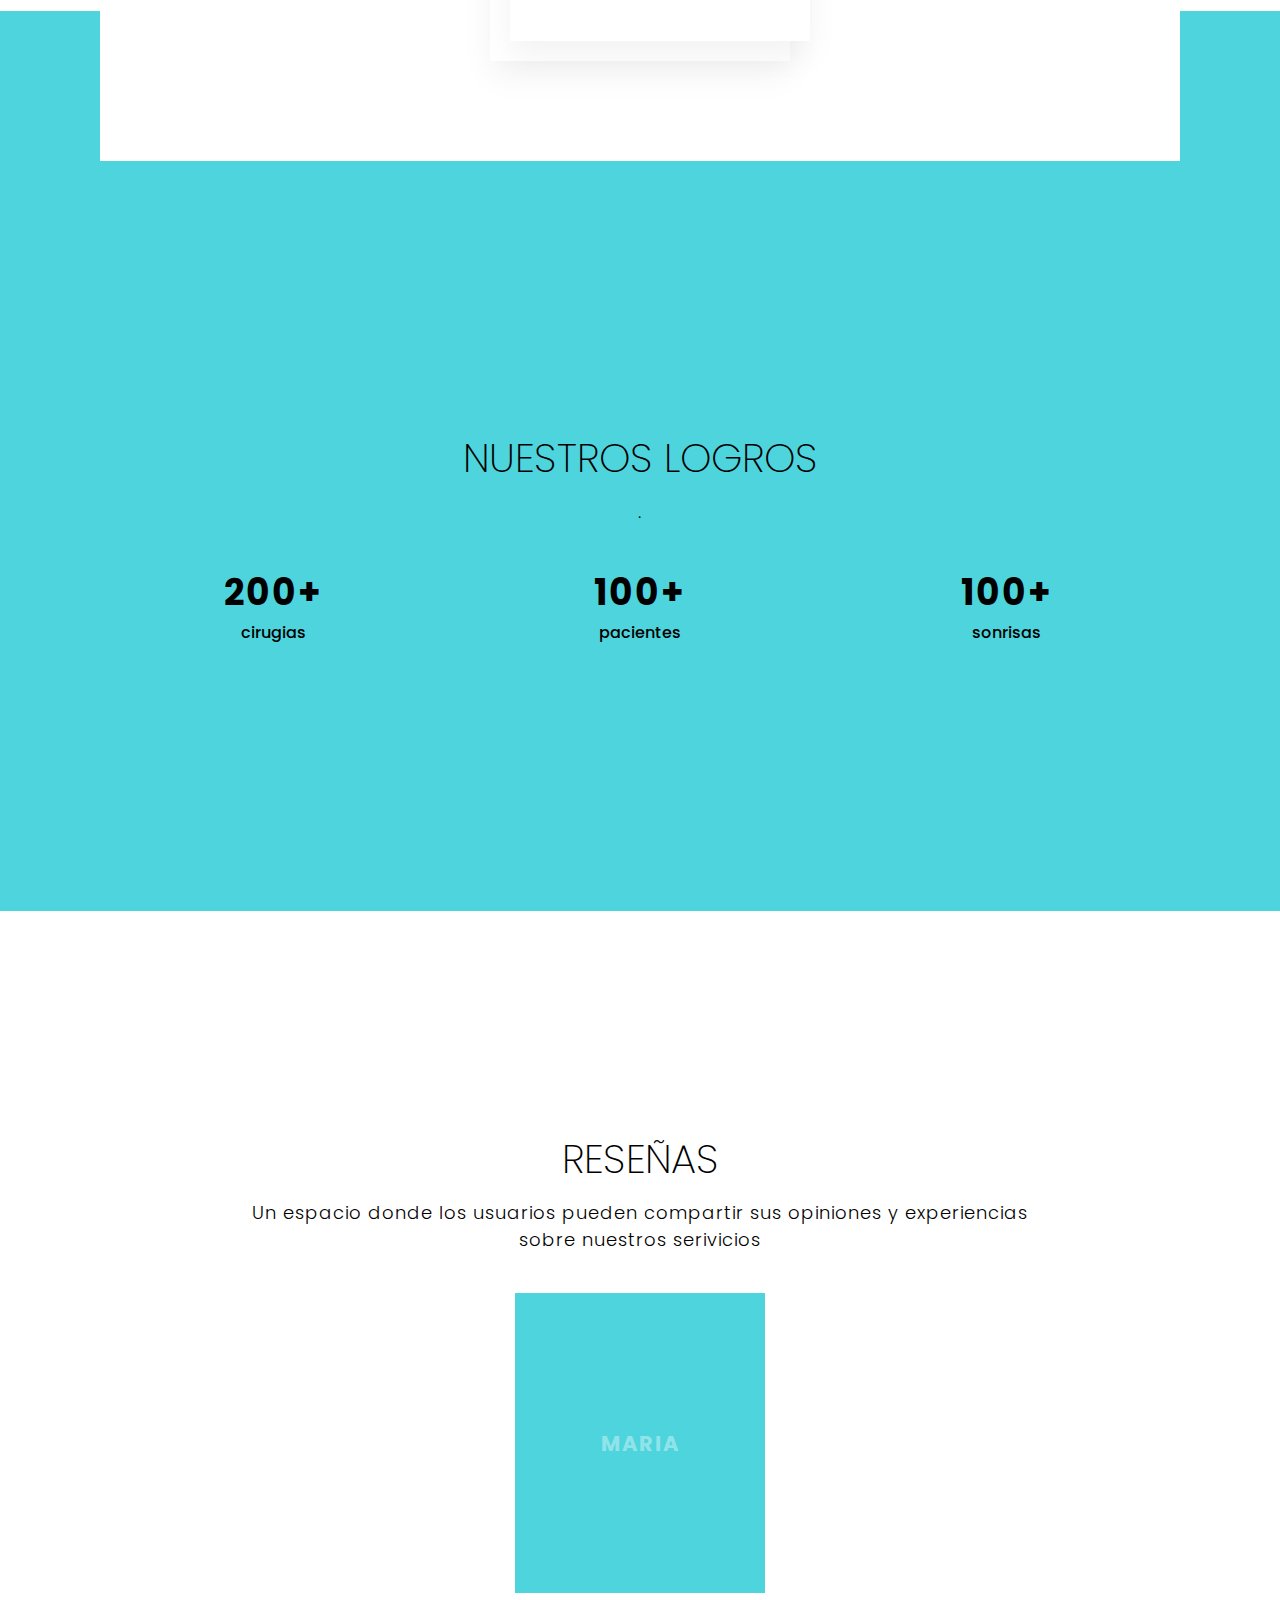
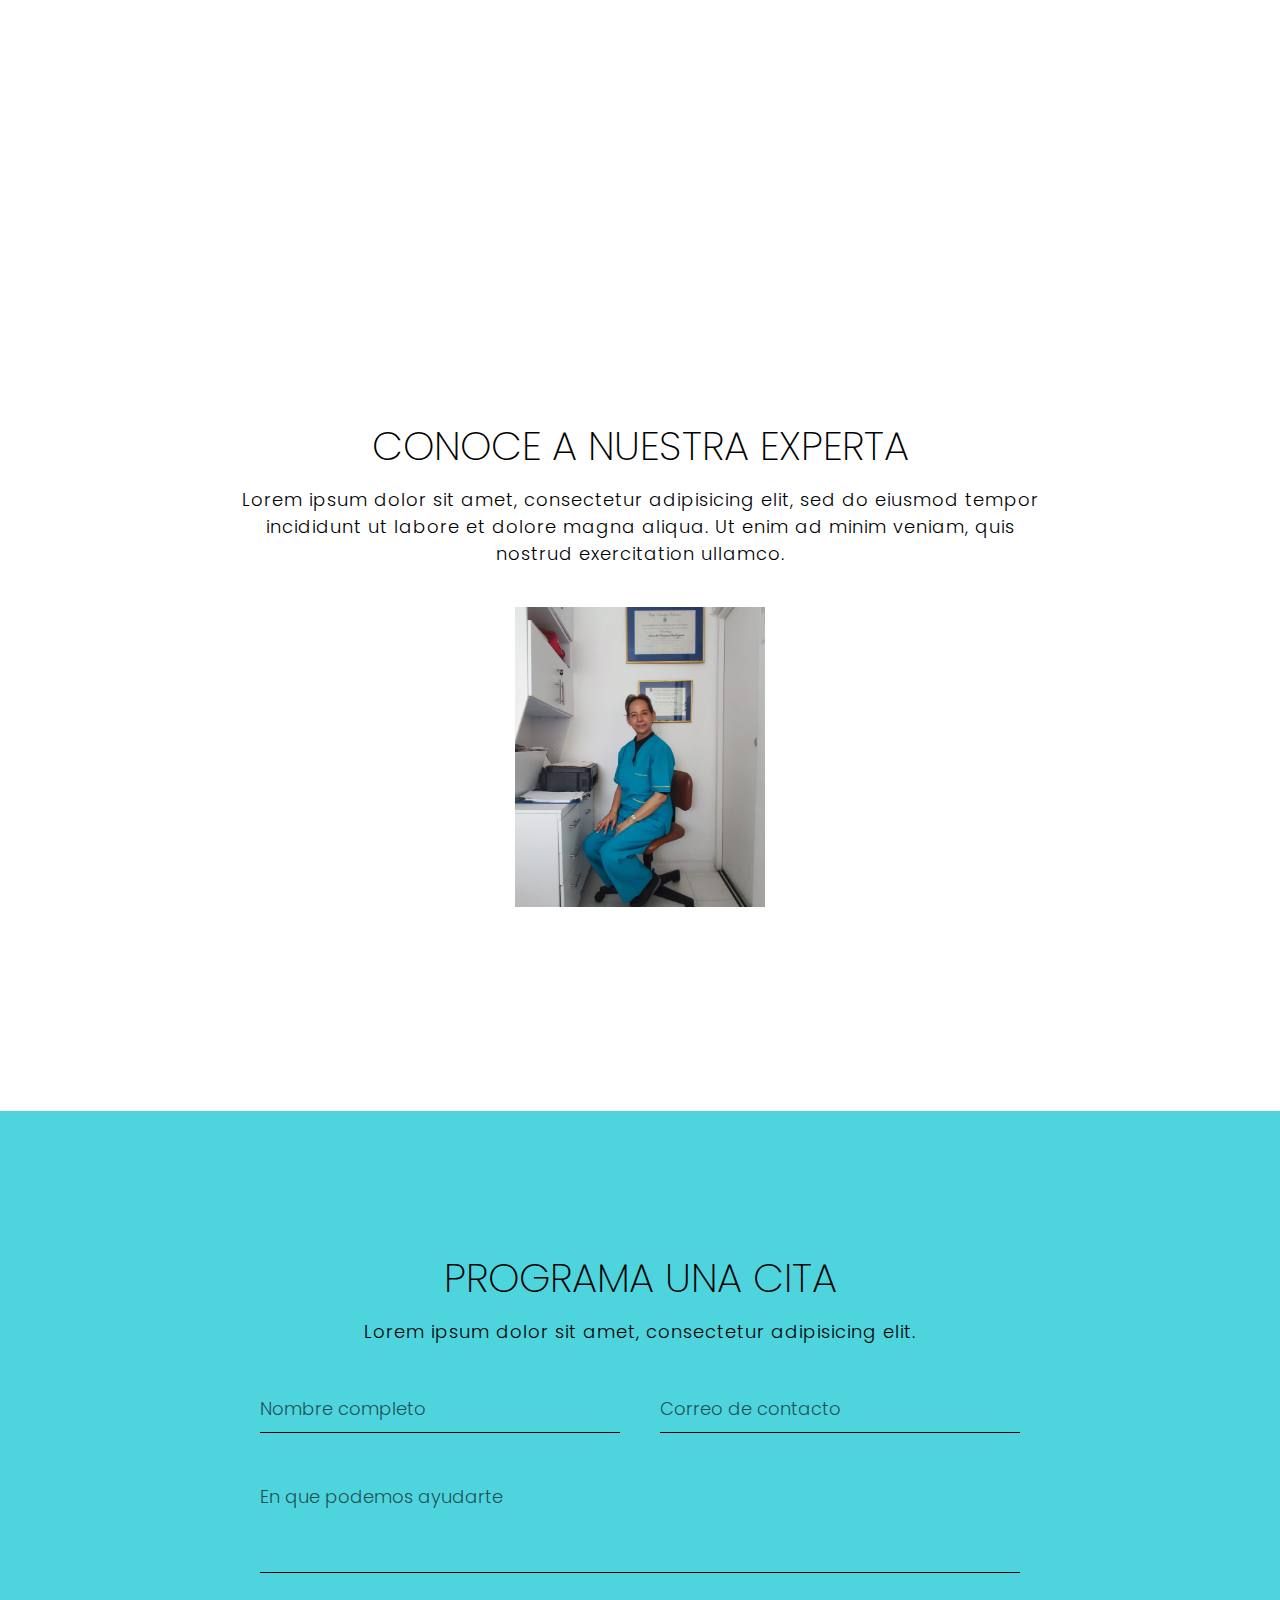
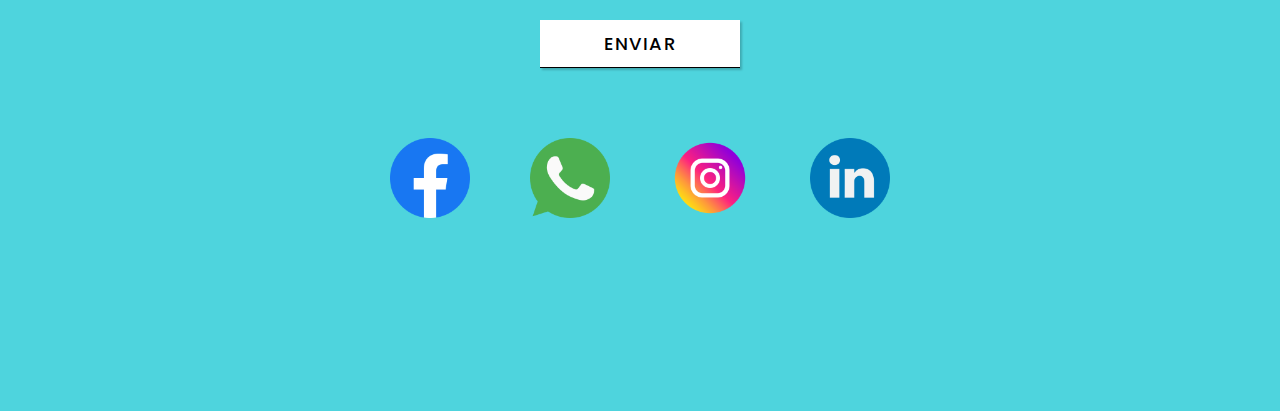
==== commit 87fa7053: "Update index.html" ====
--- a/index.html
+++ b/index.html
@@ -8,7 +8,7 @@
 </head>
 <body>
     <header id="header">
-        <a href="https://www.amazon.com/Enhanced-Controller-Licensed-Customizable-Consola-juegos/dp/B0C6D3HP67/ref=rvi_d_sccl_5/135-0330633-4401702?pd_rd_w=FBWuE&content-id=amzn1.sym.f5690a4d-f2bb-45d9-9d1b-736fee412437&pf_rd_p=f5690a4d-f2bb-45d9-9d1b-736fee412437&pf_rd_r=3EC4EVA5BGWN6AQF71ZA&pd_rd_wg=qcujO&pd_rd_r=e058992a-2ddd-41a3-b558-30d0f4c0ca8a&pd_rd_i=B0CDBW8HTM&th=1" class="logo">Logo</a>
+        <a ><img src="logo.png" ></a>
         <ul>
             <li><a href="#home">Inicio</a></li>
             <li><a href="#about">Quienes somos</a></li>
@@ -28,7 +28,10 @@
     <div class="content">
     <div class="mxw800p">
         <h3>QUIENES SOMOS</h3>
-        <p>Lorem ipsum dolor sit amet, consectetur adipisicing elit, sed do eiusmod tempor incididunt ut labore et dolore magna aliqua. Ut enim ad minim veniam, quis nostrud exercitation ullamco laboris nisi ut aliquip ex ea commodo consequat. Duis aute irure dolor in reprehenderit in voluptate velit esse cillum dolore eu fugiat nulla pariatur. Excepteur sint occaecat cupidatat non proident, sunt in culpa qui officia deserunt mollit anim id est laborum.</p>
+        <p>En Estetic Smile, nos enorgullece ser un referente en el campo de las cirugías dentales
+             y la salud oral. Nuestro equipo está compuesto por odontólogos y especialistas altamente
+              capacitados y comprometidos con brindar una atención de calidad y personalizada a cada uno de
+              nuestros pacientes.</p>
         <a href="#" class="btn">inicio</a>
     </div>
     </div>
@@ -39,7 +42,11 @@
     <div class="content">
             <div class="mxw800p">
         <h3>QUE HACEMOS</h3>
-        <p>Lorem ipsum dolor sit amet, consectetur adipisicing elit, sed do eiusmod tempor incididunt ut labore et dolore magna aliqua. Ut enim ad minim veniam, quis nostrud exercitation ullamco laboris nisi.</p>
+        <p>En nuestro consultorio odontológico, nos dedicamos a satisfacer las necesidades de nuestros 
+            pacientes a través de un diagnóstico preciso y la creación de planes de tratamiento personalizados.
+         Buscamos cumplir con las expectativas de salud y estética oral de manera responsable, manteniendo 
+         altos estándares de calidad y servicio. Nos respaldamos en tecnología de vanguardia y materiales 
+         excelentes para garantizar resultados altamente calificados y satisfactorios para nuestros pacientes.</p>
     </div>
     <section class="sec about" id="services">
         <div class="content">
@@ -50,14 +57,20 @@
             </div>
             <div class="content">
                 <h2>DISEÑO DE SONRISA</h2>
-                <p>Lorem ipsum dolor sit amet, consectetur adipisicing elit, sed do eiusmod tempor incididunt ut labore et dolore magna aliqua. Ut enim ad minim veniam, quis nostrud exercitation ullamco laboris nisi.</p>
+                <p>
+                    Este enfoque integral busca mejorar la apariencia de la sonrisa mediante una combinación
+                     de técnicas y tratamientos dentales. Antes de comenzar el proceso, es fundamental
+                      realizar una evaluación dental completa, considerando factores como el color y tamaño de
+                       los dientes, las encías y los rasgos faciales del paciente</p>
             </div>
             <div class="box">
                 <div class="iconBx">
                     <img src="">
                 <div class="content">
                     <h2>CIRUGIA ORAL</h2>
-                    <p>Lorem ipsum dolor sit amet, consectetur adipisicing elit, sed do eiusmod tempor incididunt ut labore et dolore magna aliqua. Ut enim ad minim veniam, quis nostrud exercitation ullamco laboris nisi.</p>
+                    <p> Servicio de Cirugía Oral y Maxilofacial, nos especializamos en mejorar la salud y 
+                        la estética de tu boca y rostro. Nuestro equipo altamente capacitado se encarga de 
+                        abordar una variedad de necesidades quirúrgicas para garantizar tu bienestar.</p>
                 </div>
         </div>
     </section>
@@ -68,20 +81,20 @@
 <section class="sec stats">
     <div class="content">
     <div class="mxw800p">
-        <h3>NUESTORS LOGROS</h3>
-        <p>Lorem ipsum dolor sit amet, consectetur adipisicing elit, sed do eiusmod tempor incididunt ut labore et dolore magna aliqua. Ut enim ad minim veniam, quis nostrud exercitation ullamco laboris nisi.</p>
+        <h3>NUESTROS LOGROS</h3>
+        <p> .</p>
     </div>
     <div class="statsBox">
         <div class="box">
-        <h2>500+</h2>
+        <h2>200+</h2>
         <h4>cirugias</h4>
         </div>
         <div class="box">
-            <h2>300+</h2>
+            <h2>100+</h2>
             <h4>pacientes</h4>
             </div>
             <div class="box">
-                <h2>600+</h2>
+                <h2>100+</h2>
                 <h4>sonrisas</h4>
                 </div>
                 
@@ -95,70 +108,12 @@
         <div class="mxw800p">
             <h3>RESEÑAS</h3>
             <p>
-                Lorem ipsum dolor sit amet, consectetur adipisicing elit, sed do eiusmod
-                tempor incididunt ut labore et dolore magna aliqua. Ut enim ad minim veniam,
-                quis nostrud exercitation ullamco.
+                Un espacio donde los usuarios pueden compartir sus opiniones y experiencias sobre nuestros serivicios
             </p>
         </div>
         <div class="workBx">
             <div class="brand">
-                <a href="#">
-                    <h2>MARIA</h2>
-                </a>
-            </div>
-            <div class="brand">
-                <a href="#">
-                    <h2>MARIA</h2>
-                </a>
-            </div>
-            <div class="brand">
-                <a href="#">
-                    <h2>MARIA</h2>
-                </a>
-            </div>
-            <div class="brand">
-                <a href="#">
-                    <h2>MARIA</h2>
-                </a>
-            </div>
-            <div class="brand">
-                <a href="#">
-                    <h2>MARIA</h2>
-                </a>
-            </div>
-            <div class="brand">
-                <a href="#">
-                    <h2>MARIA</h2>
-                </a>
-                
-            </div>
-            <div class="brand">
-                <a href="#">
-                    <h2>MARIA</h2>
-                </a>
-            </div>
-            <div class="brand">
-                <a href="#">
-                    <h2>MARIA</h2>
-                </a>
-            </div>
-            <div class="brand">
-                <a href="#">
-                    <h2>MARIA</h2>
-                </a>
-            </div>
-            <div class="brand">
-                <a href="#">
-                    <h2>MARIA</h2>
-                </a>
-            </div>
-            <div class="brand">
-                <a href="#">
-                    <h2>MARIA</h2>
-                </a>
-            </div>
-            <div class="brand">
-                <a href="#">
+                <a href="resena.jpeg">
                     <h2>MARIA</h2>
                 </a>
     </div>
@@ -183,7 +138,7 @@
                     <div>
                         <h2>Janeth Romero<br><span>Cirujana Oral</span></h2>
                     </div>
-                </div>
+                </div>8
             </div>
         </div>
     </div>
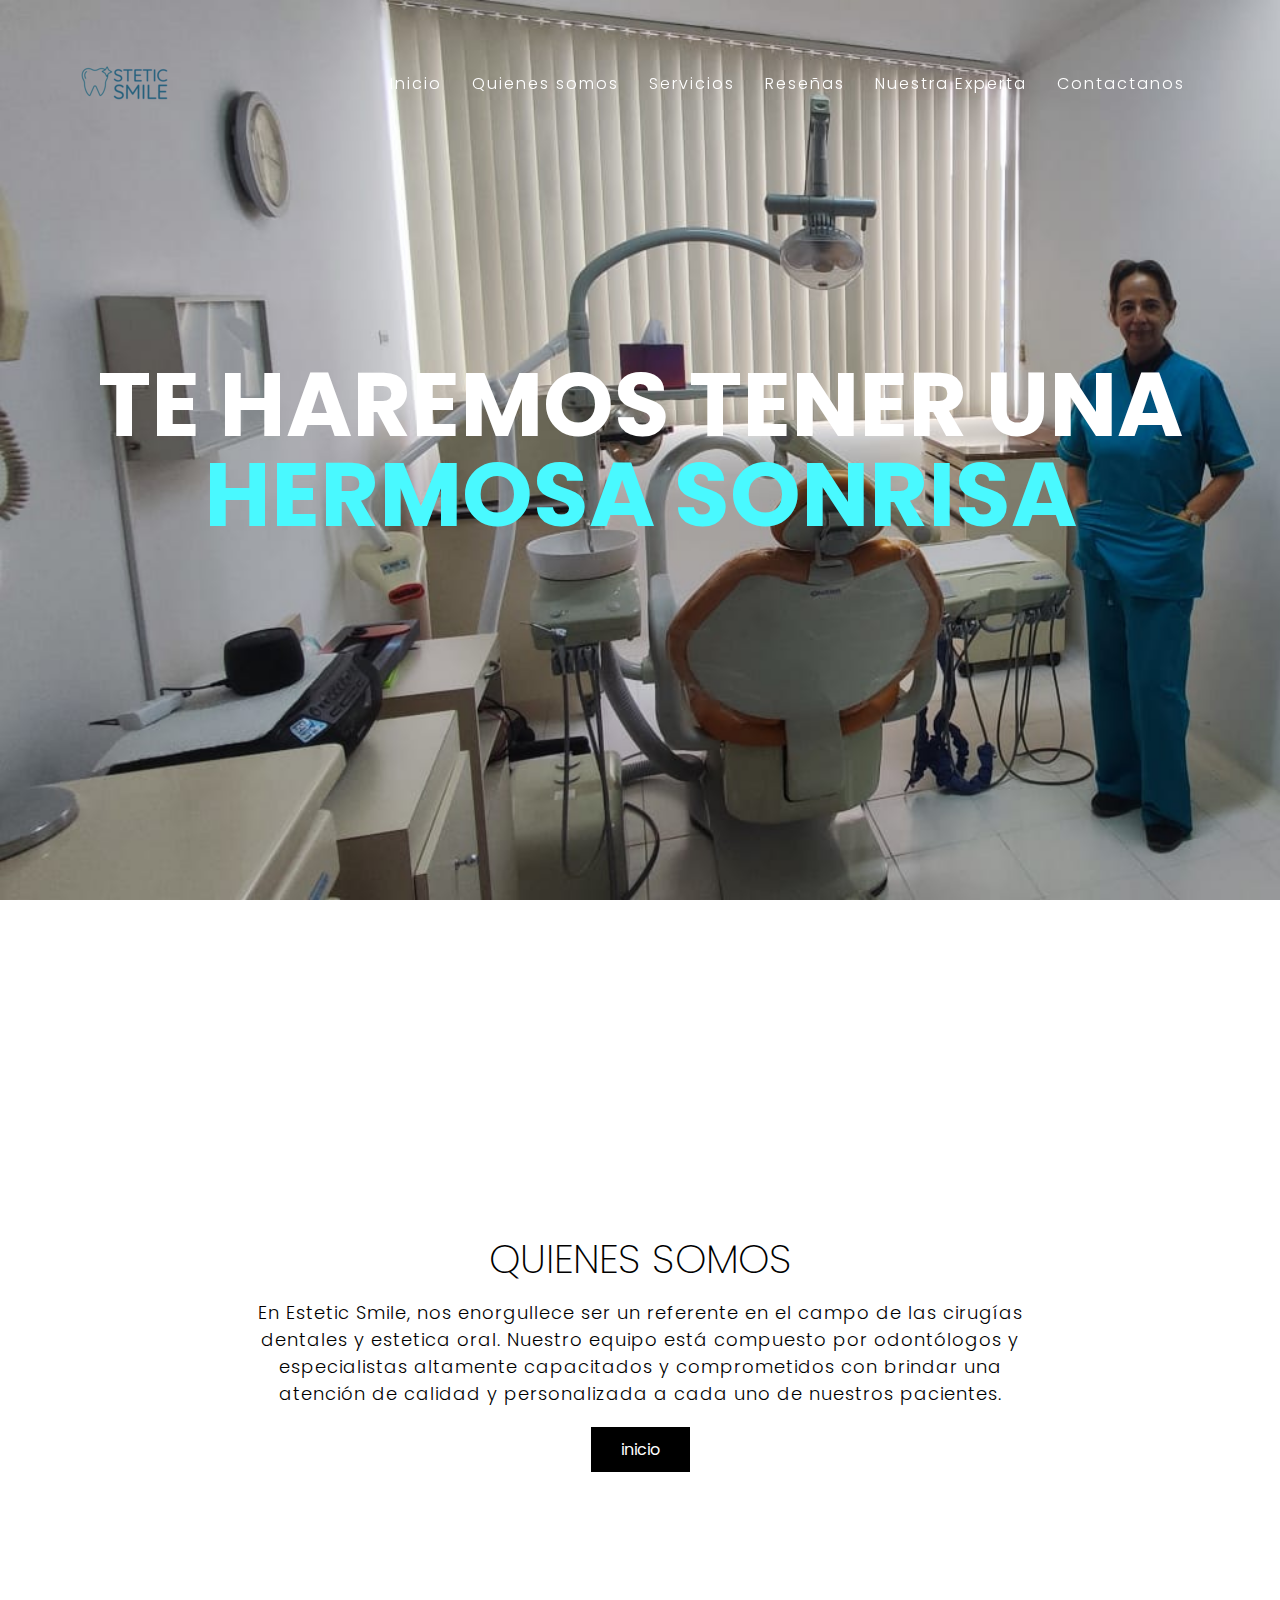
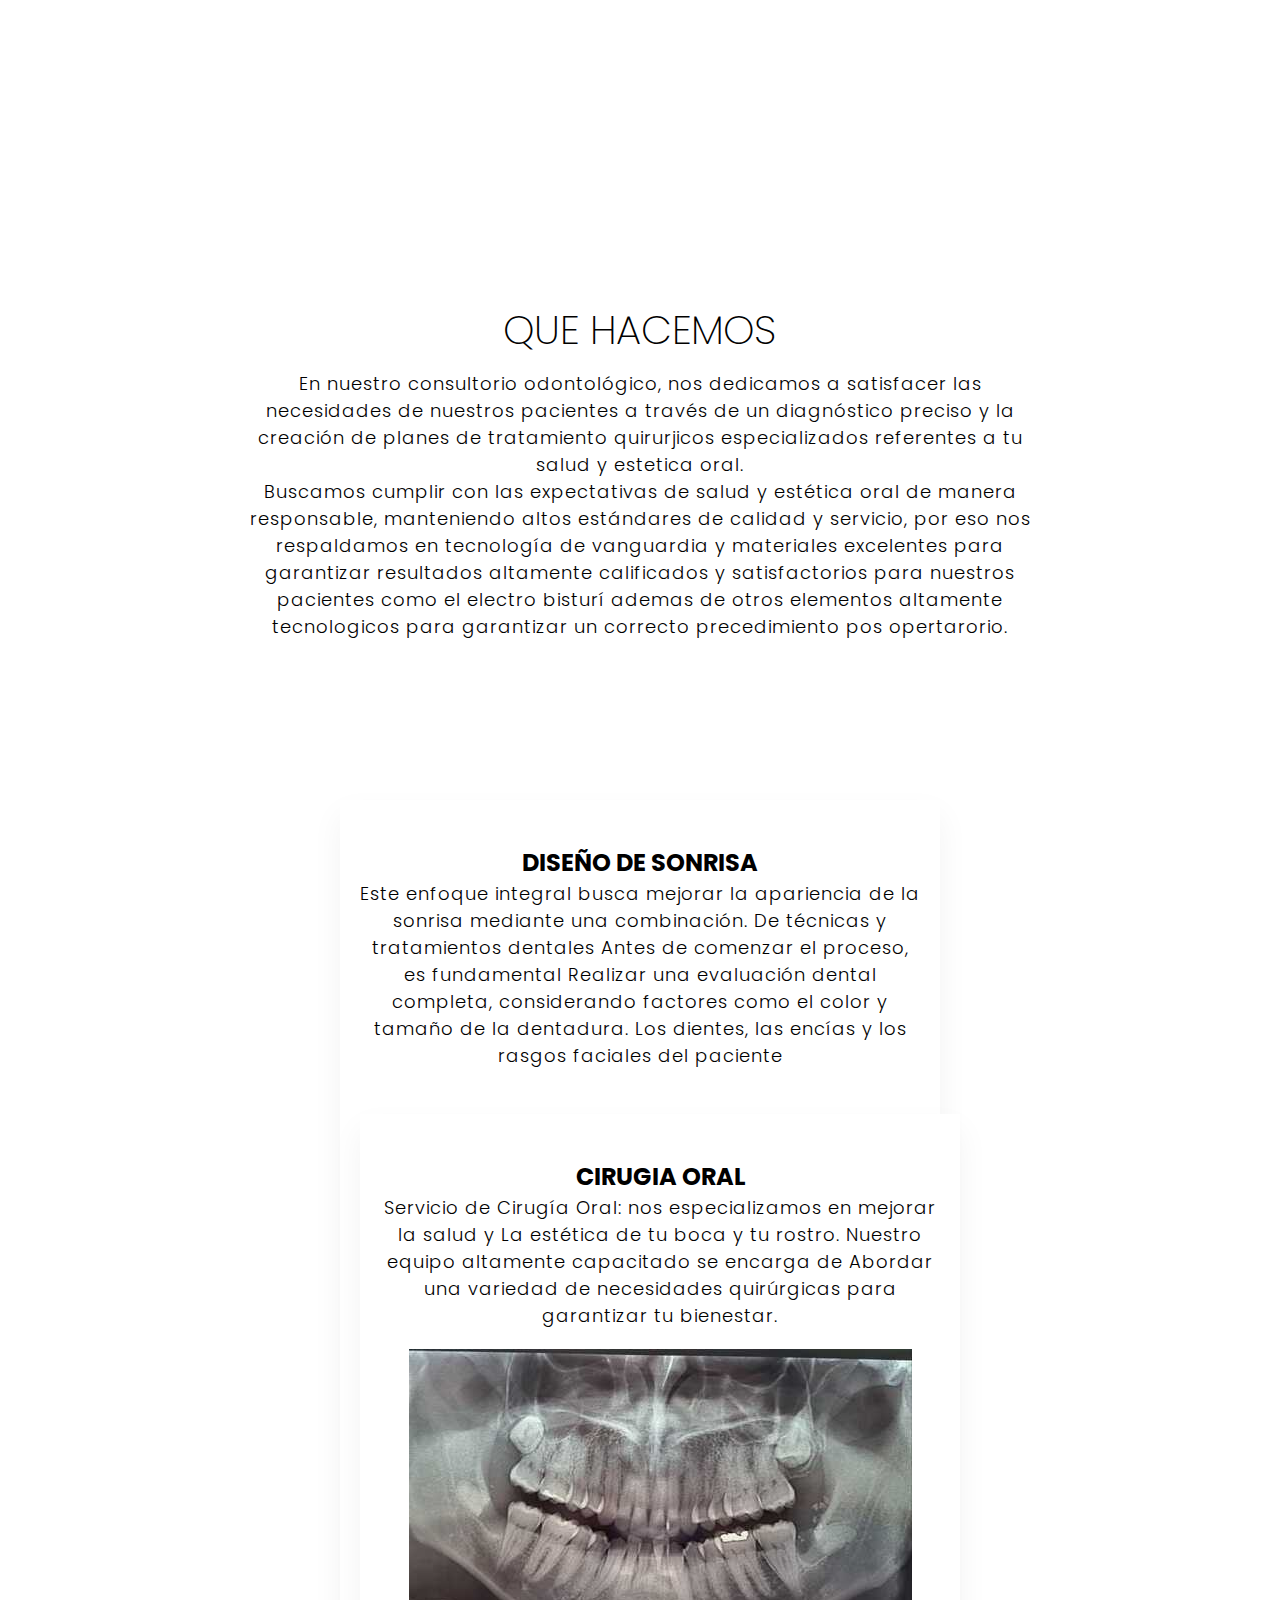
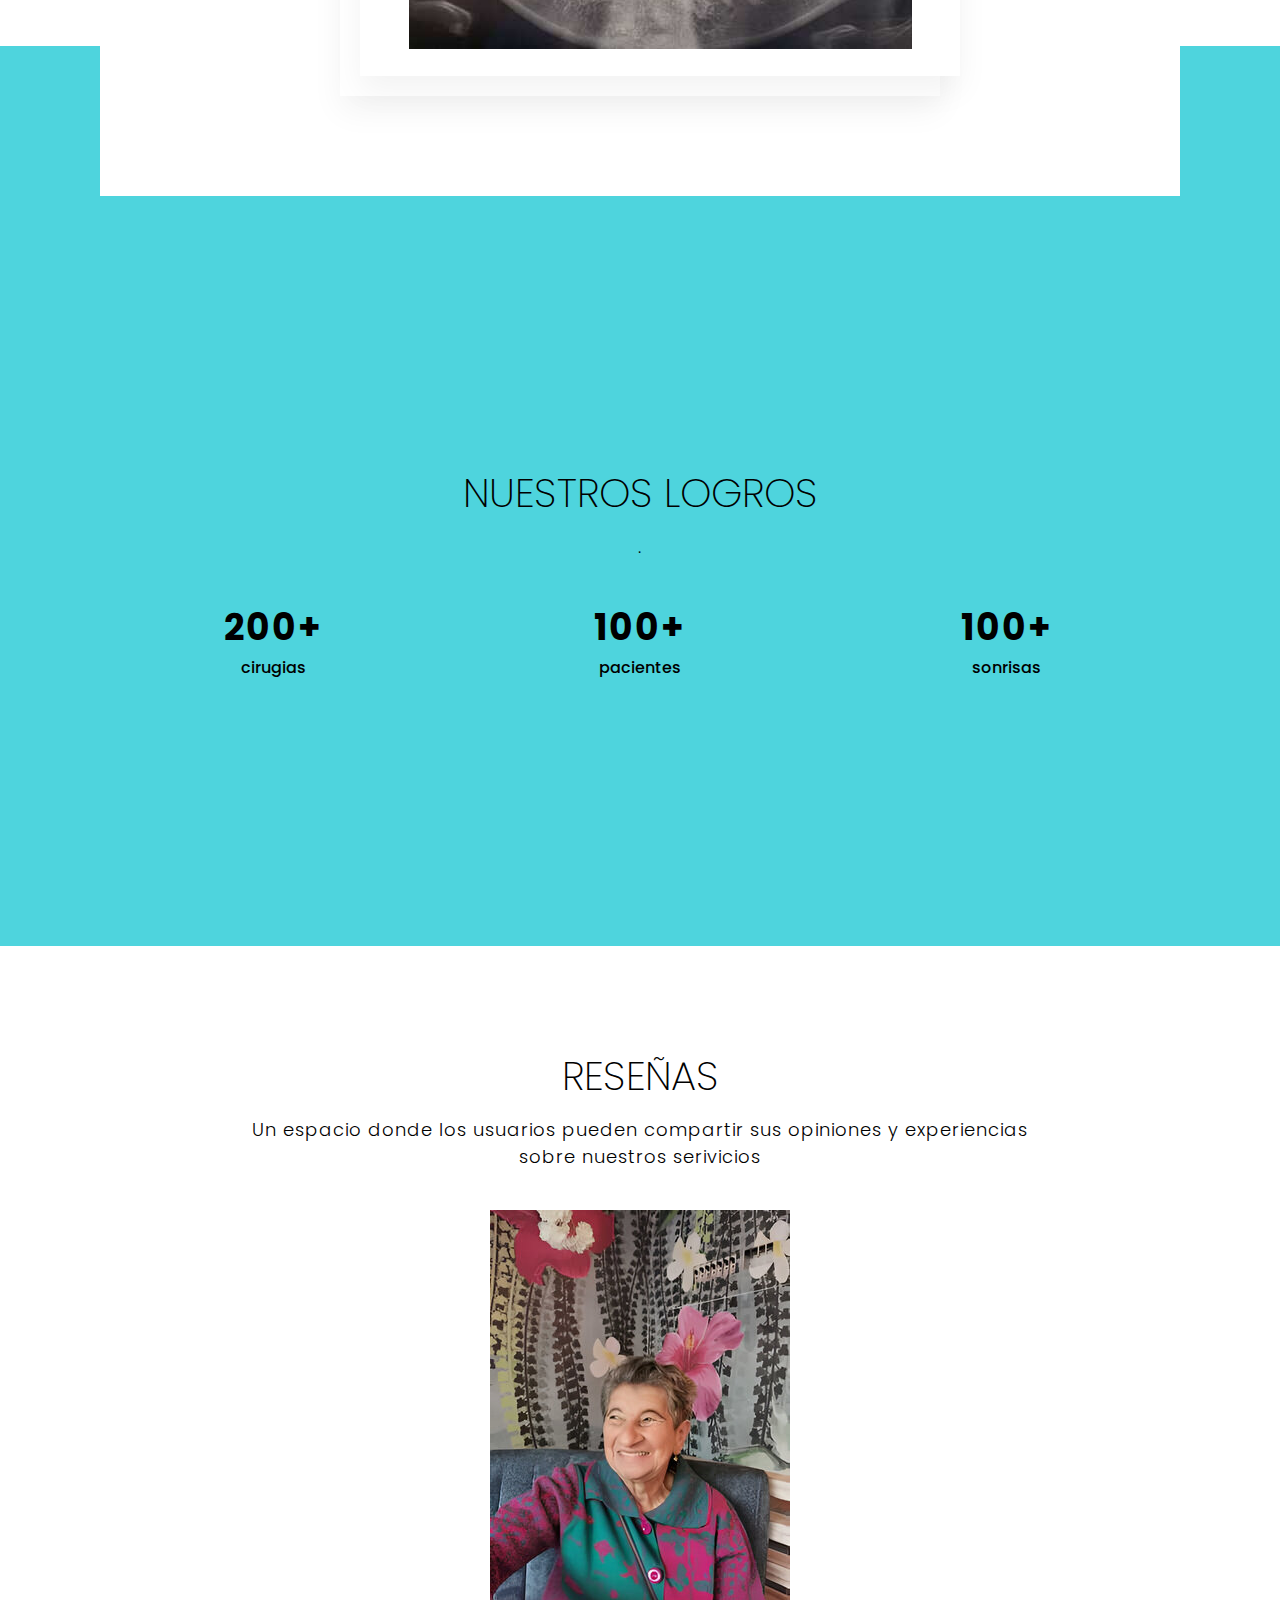
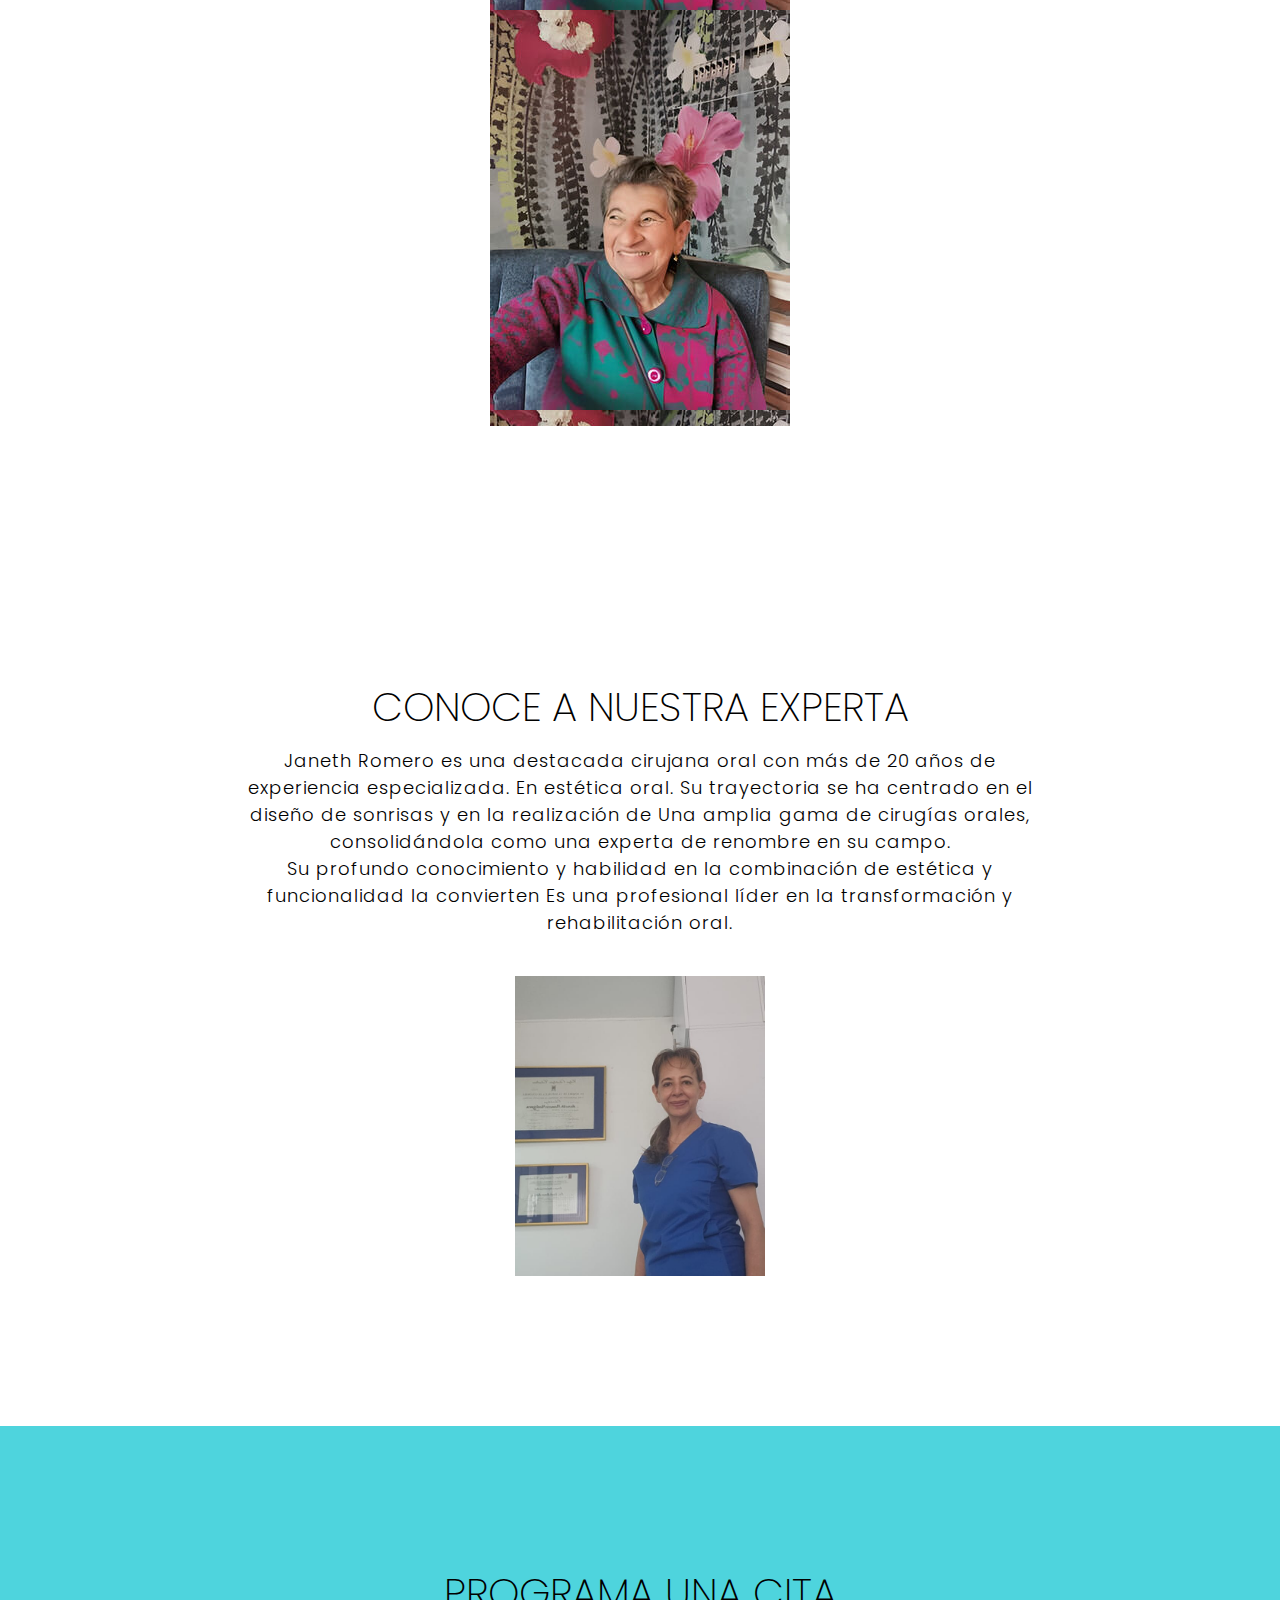
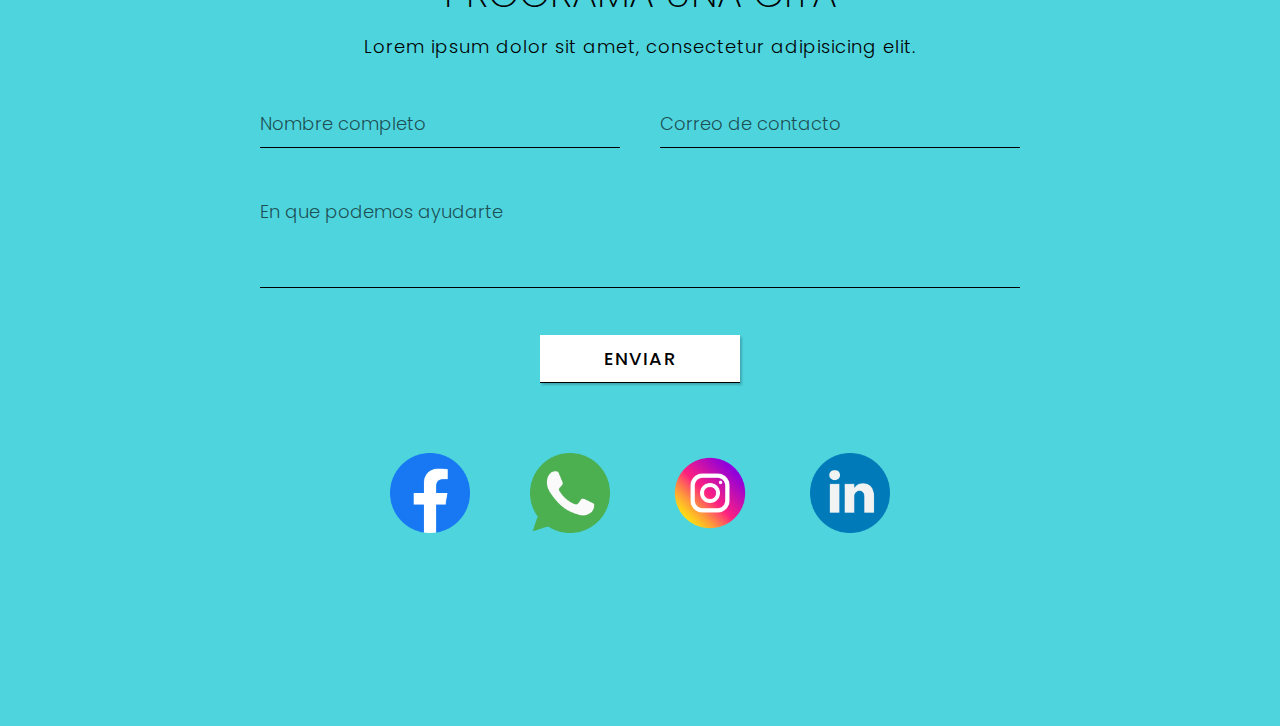
==== commit 4c3c5a2d: "Update index.html" ====
--- a/index.html
+++ b/index.html
@@ -29,7 +29,7 @@
     <div class="mxw800p">
         <h3>QUIENES SOMOS</h3>
         <p>En Estetic Smile, nos enorgullece ser un referente en el campo de las cirugías dentales
-             y la salud oral. Nuestro equipo está compuesto por odontólogos y especialistas altamente
+             y estetica oral. Nuestro equipo está compuesto por odontólogos y especialistas altamente
               capacitados y comprometidos con brindar una atención de calidad y personalizada a cada uno de
               nuestros pacientes.</p>
         <a href="#" class="btn">inicio</a>
@@ -43,10 +43,11 @@
             <div class="mxw800p">
         <h3>QUE HACEMOS</h3>
         <p>En nuestro consultorio odontológico, nos dedicamos a satisfacer las necesidades de nuestros 
-            pacientes a través de un diagnóstico preciso y la creación de planes de tratamiento personalizados.
+            pacientes a través de un diagnóstico preciso y la creación de planes de tratamiento quirurjicos especializados referentes a tu salud y estetica oral. <br>
          Buscamos cumplir con las expectativas de salud y estética oral de manera responsable, manteniendo 
-         altos estándares de calidad y servicio. Nos respaldamos en tecnología de vanguardia y materiales 
-         excelentes para garantizar resultados altamente calificados y satisfactorios para nuestros pacientes.</p>
+         altos estándares de calidad y servicio, por eso nos respaldamos en tecnología de vanguardia y materiales 
+         excelentes para garantizar resultados altamente calificados y satisfactorios para nuestros pacientes como el electro bisturí ademas de
+          otros elementos altamente tecnologicos para garantizar un correcto precedimiento pos opertarorio.</p>
     </div>
     <section class="sec about" id="services">
         <div class="content">
@@ -58,19 +59,24 @@
             <div class="content">
                 <h2>DISEÑO DE SONRISA</h2>
                 <p>
-                    Este enfoque integral busca mejorar la apariencia de la sonrisa mediante una combinación
-                     de técnicas y tratamientos dentales. Antes de comenzar el proceso, es fundamental
-                      realizar una evaluación dental completa, considerando factores como el color y tamaño de
-                       los dientes, las encías y los rasgos faciales del paciente</p>
+                    
+Este enfoque integral busca mejorar la apariencia de la sonrisa mediante una combinación.
+De técnicas y tratamientos dentales Antes de comenzar el proceso, es fundamental
+Realizar una evaluación dental completa, considerando factores como el color y tamaño de la dentadura.
+Los dientes, las encías y los rasgos faciales del paciente</p>
+<img src="sonrisa.jpg" alt="">
             </div>
             <div class="box">
                 <div class="iconBx">
                     <img src="">
                 <div class="content">
                     <h2>CIRUGIA ORAL</h2>
-                    <p> Servicio de Cirugía Oral y Maxilofacial, nos especializamos en mejorar la salud y 
-                        la estética de tu boca y rostro. Nuestro equipo altamente capacitado se encarga de 
-                        abordar una variedad de necesidades quirúrgicas para garantizar tu bienestar.</p>
+                    <p> 
+                        Servicio de Cirugía Oral: nos especializamos en mejorar la salud y
+                        La estética de tu boca y tu rostro. Nuestro equipo altamente capacitado se encarga de
+                        Abordar una variedad de necesidades quirúrgicas para garantizar tu bienestar.</p>
+
+                        <img src="cirugia.jpg" alt="">
                 </div>
         </div>
     </section>
@@ -114,7 +120,9 @@
         <div class="workBx">
             <div class="brand">
                 <a href="resena.jpeg">
-                    <h2>MARIA</h2>
+                    <h2>Edilma Cerrano  <br><br><br>
+                        Era necesario cambiarle las prótesis a mi mamá. La verdad, yo tenía miedo de que a su edad tuviera que acostumbrarse a unas nuevas; sin embargo la Dra. Janeth nos ofreció diferentes materiales y con la mejor técnica y dedicación logró que la transición a las nuevas prótesis fuera fácil. Luego de varias mediciones y pruebas consiguió que le quedaran perfectas y se acostumbrara fácil a manejarlas. Muchas gracias.</h2>
+                    <h3></h3>
                 </a>
     </div>
 </section>
@@ -124,9 +132,11 @@
         <div class="mxw800p">
             <h3>CONOCE A NUESTRA EXPERTA</h3>
             <p>
-                Lorem ipsum dolor sit amet, consectetur adipisicing elit, sed do eiusmod
-                tempor incididunt ut labore et dolore magna aliqua. Ut enim ad minim veniam,
-                quis nostrud exercitation ullamco.
+                Janeth Romero es una destacada cirujana oral con más de 20 años de experiencia especializada.
+En estética oral. Su trayectoria se ha centrado en el diseño de sonrisas y en la realización de
+Una amplia gama de cirugías orales, consolidándola como una experta de renombre en su campo. <br>
+Su profundo conocimiento y habilidad en la combinación de estética y funcionalidad la convierten
+Es una profesional líder en la transformación y rehabilitación oral.
             </p>
         </div>
         <div class="teamBx">
--- a/style.css
+++ b/style.css
@@ -22,8 +22,8 @@
 display: flex;
 justify-content: space-between;
 align-items: center;
-padding: 40px 100px;
-z-index: 1000;
+padding: 30px 80px;
+z-index: 900;
 transition: 0.6s;
 
 }
@@ -39,9 +39,9 @@
   font-weight: 700;
   color: #fff;
   text-decoration: none;
-  font-size: 2em;
-  text-transform: uppercase;
-  letter-spacing: 2px;
+  font-size: 1em;
+  text-transform: uppercase;
+  letter-spacing: 1px;
   transition: 0.6s;
 }
 
@@ -158,13 +158,13 @@
   position: relative;
   display: grid;
   grid-template-columns: repeat(auto-fit, minmax(300px, 1fr));
-  grid-gap: 30px;
+  grid-gap: 60px;
   max-width: 100%;
   margin-top: 40px;
 }
 
 .services .box {
-  width: 300px;
+  width: 600px;
   margin: 0 auto;
   background: #fff;
   padding: 20px;
@@ -215,13 +215,13 @@
 
 .workBx .brand {
   position: relative;
-  background: #4ed4dd;
-  min-height: 300px;
-  width: 250px;
+  background: url(resena.jpeg);
+  min-height: 400px;
+  width: 300px;
   margin: 0 auto;
   display: flex;
   justify-content: center;
-  align-items: center;
+  align-items: center; 
 }
 
 .workBx .brand:hover {
@@ -230,7 +230,7 @@
 
 .workBx .brand a {
   text-decoration: none;
-  color: rgba(255, 255, 255, 0.4);
+  color: rgba(255, 255, 255, 0);
   text-transform: uppercase;
   font-size: 14px;
   letter-spacing: 2px;
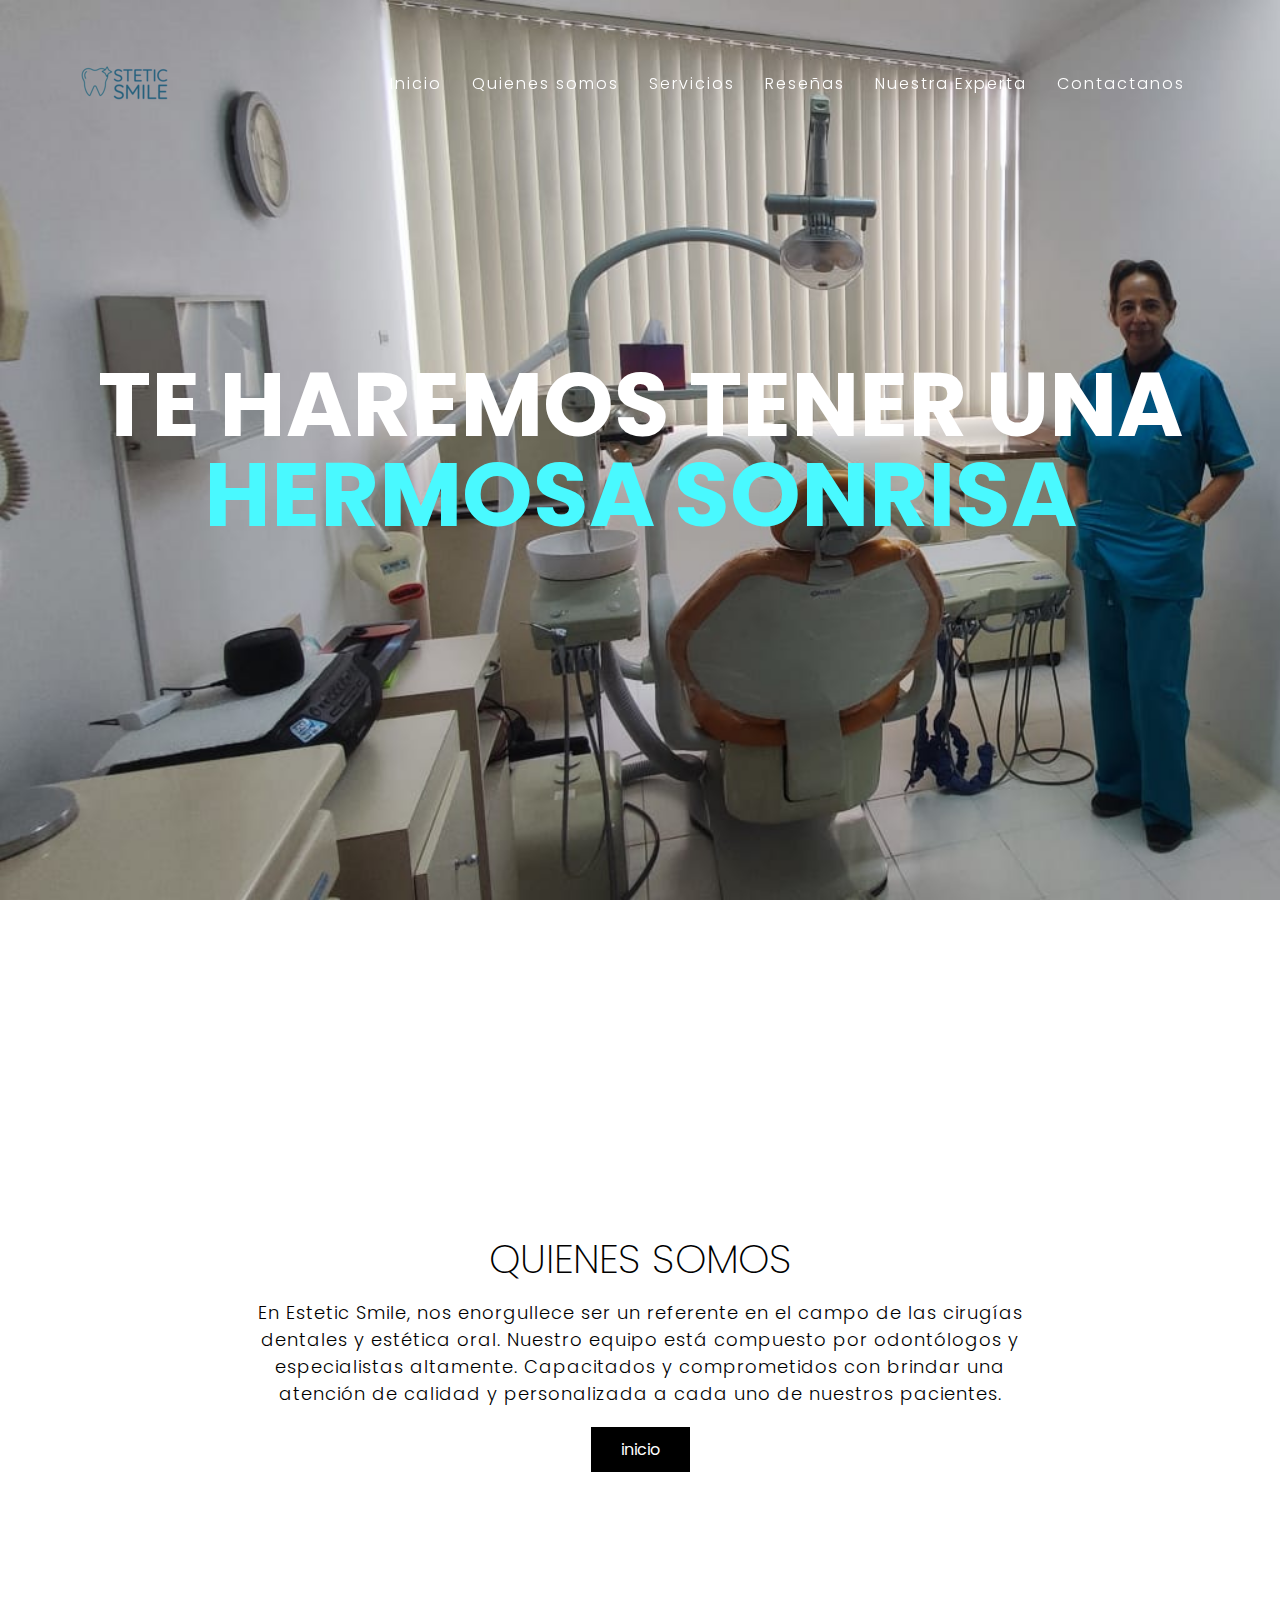
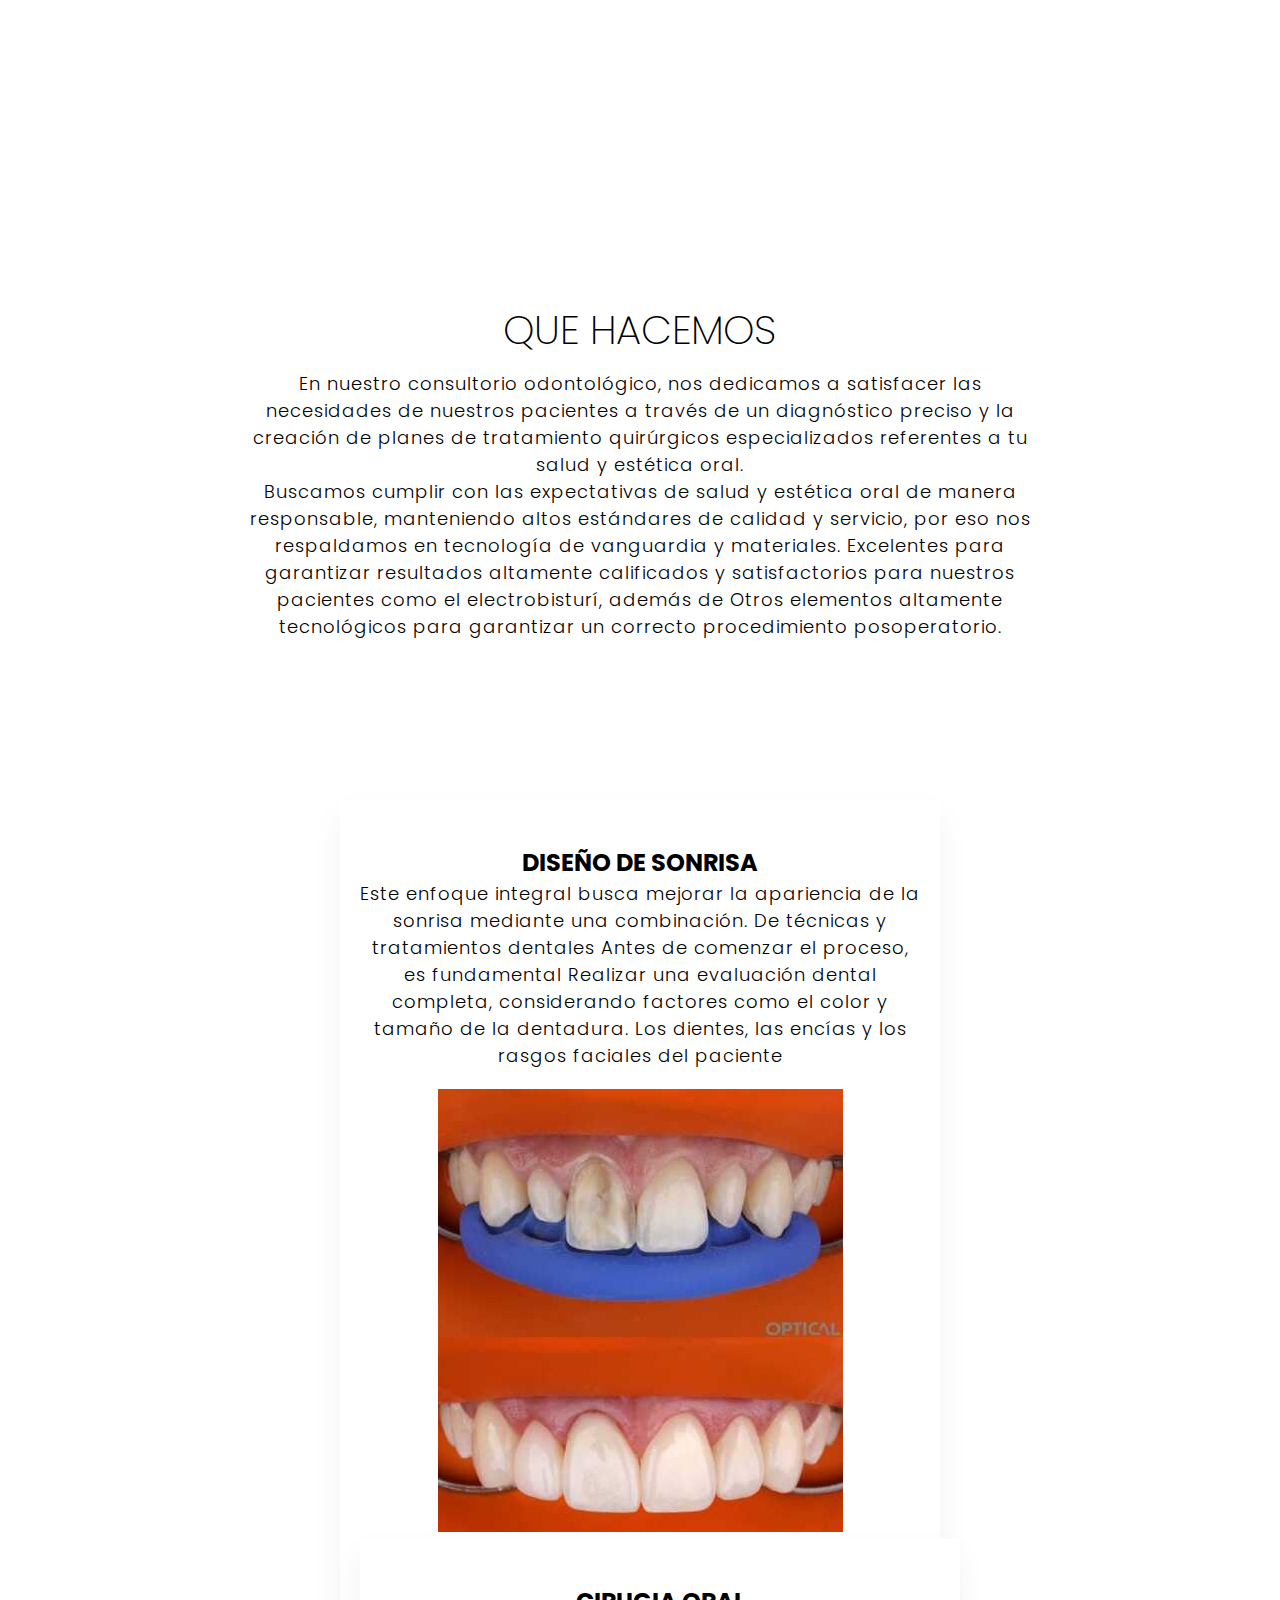
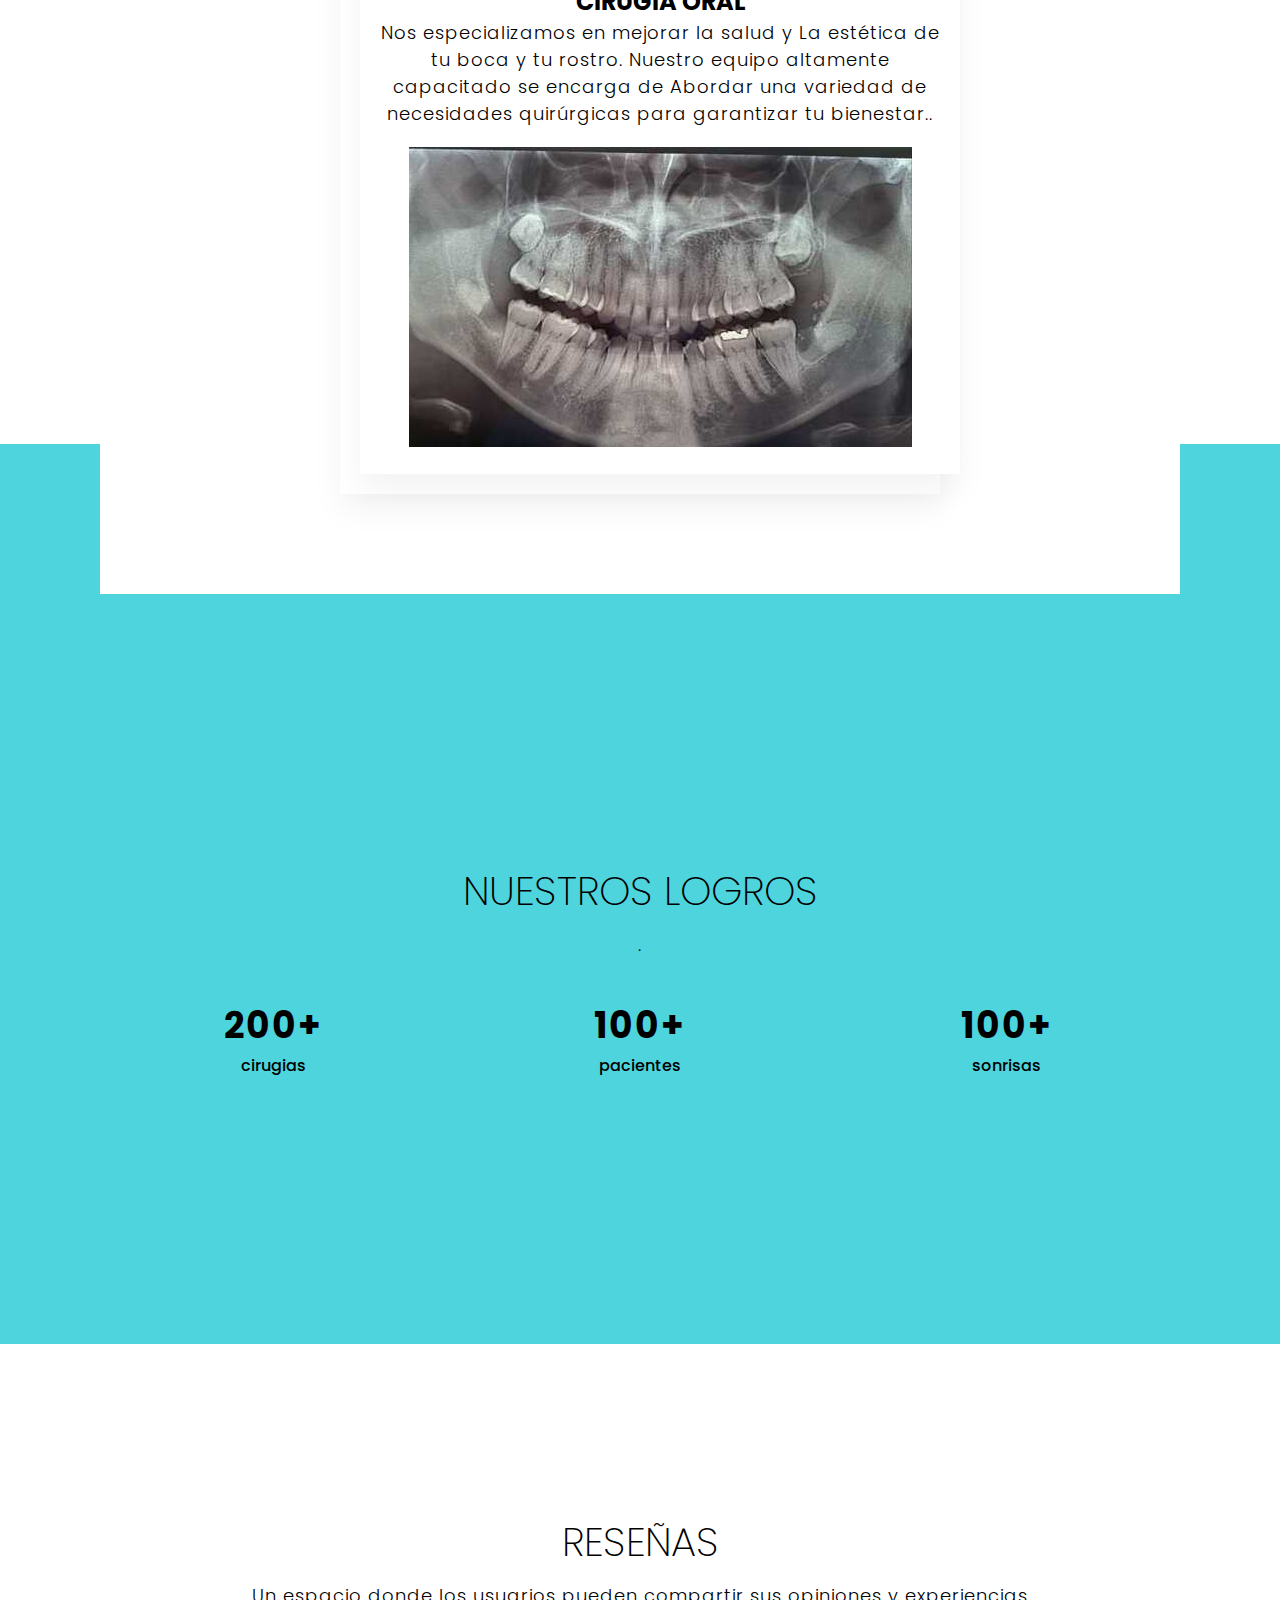
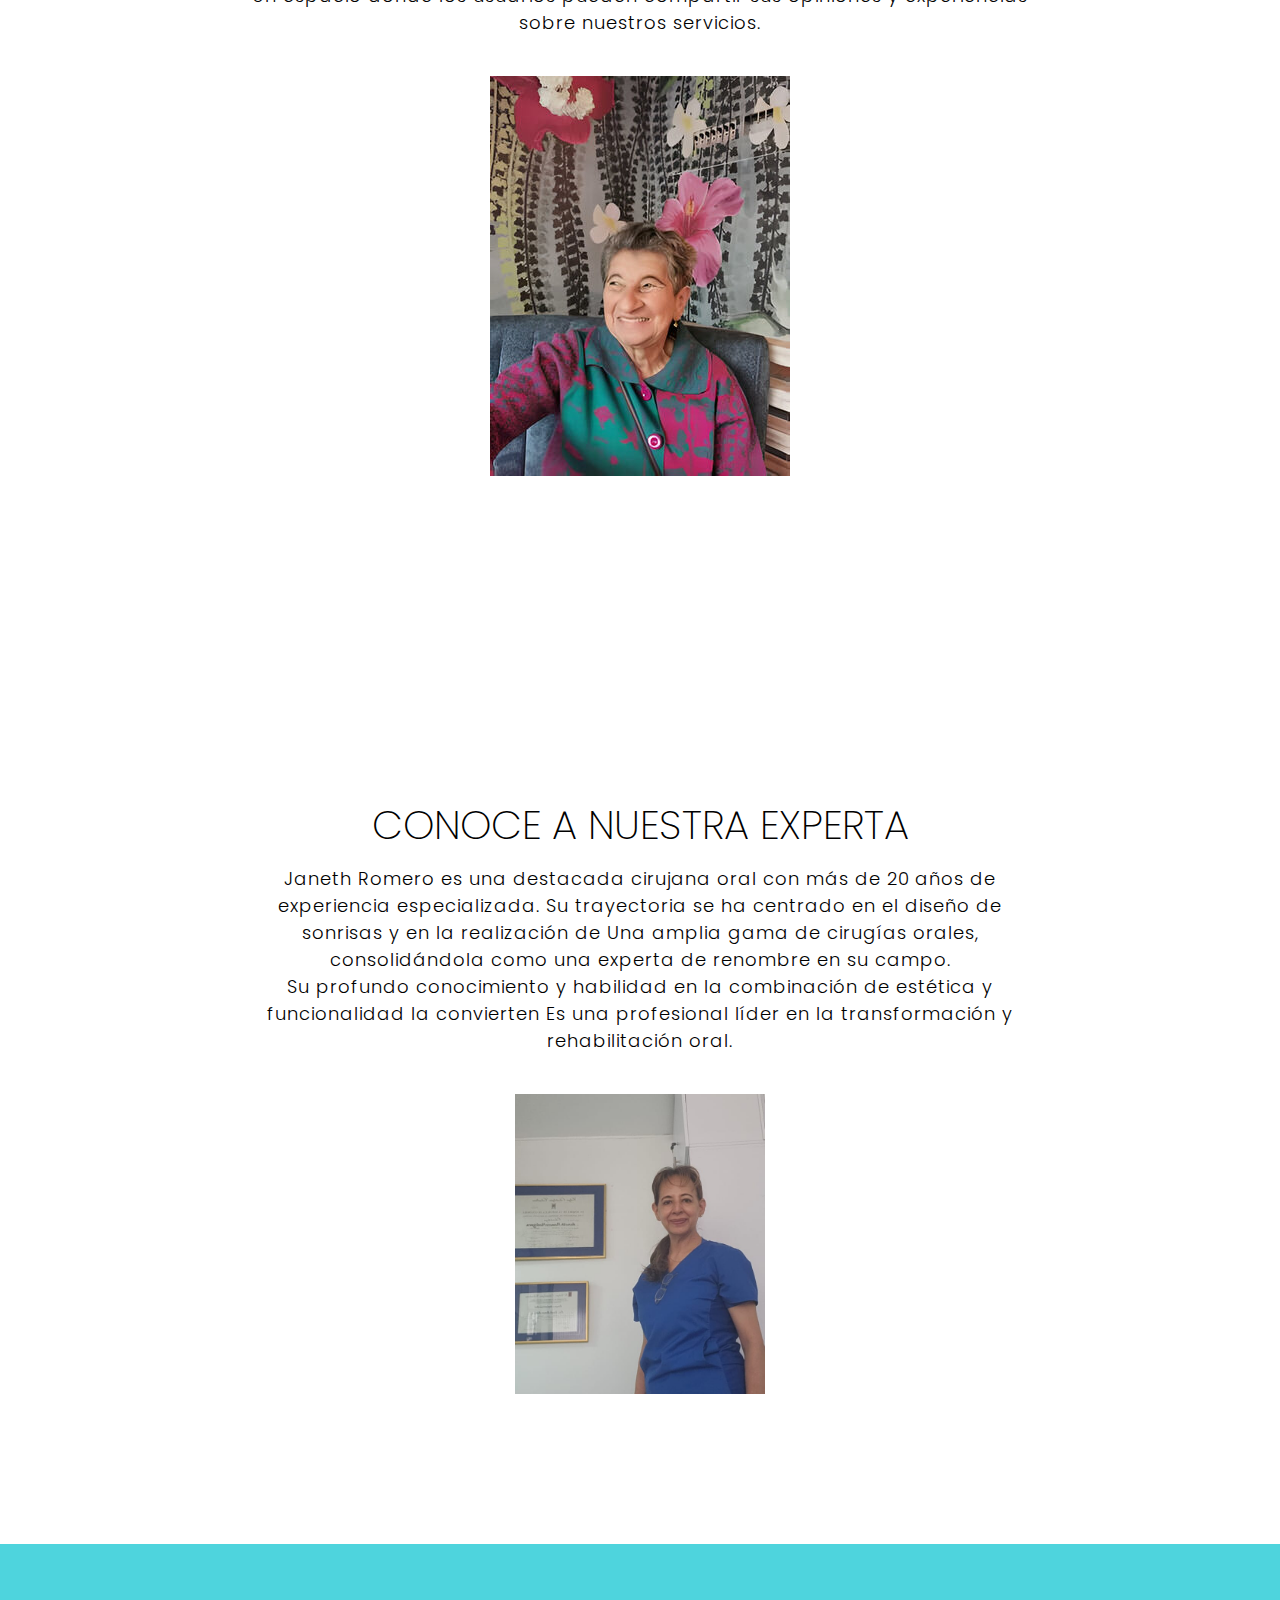
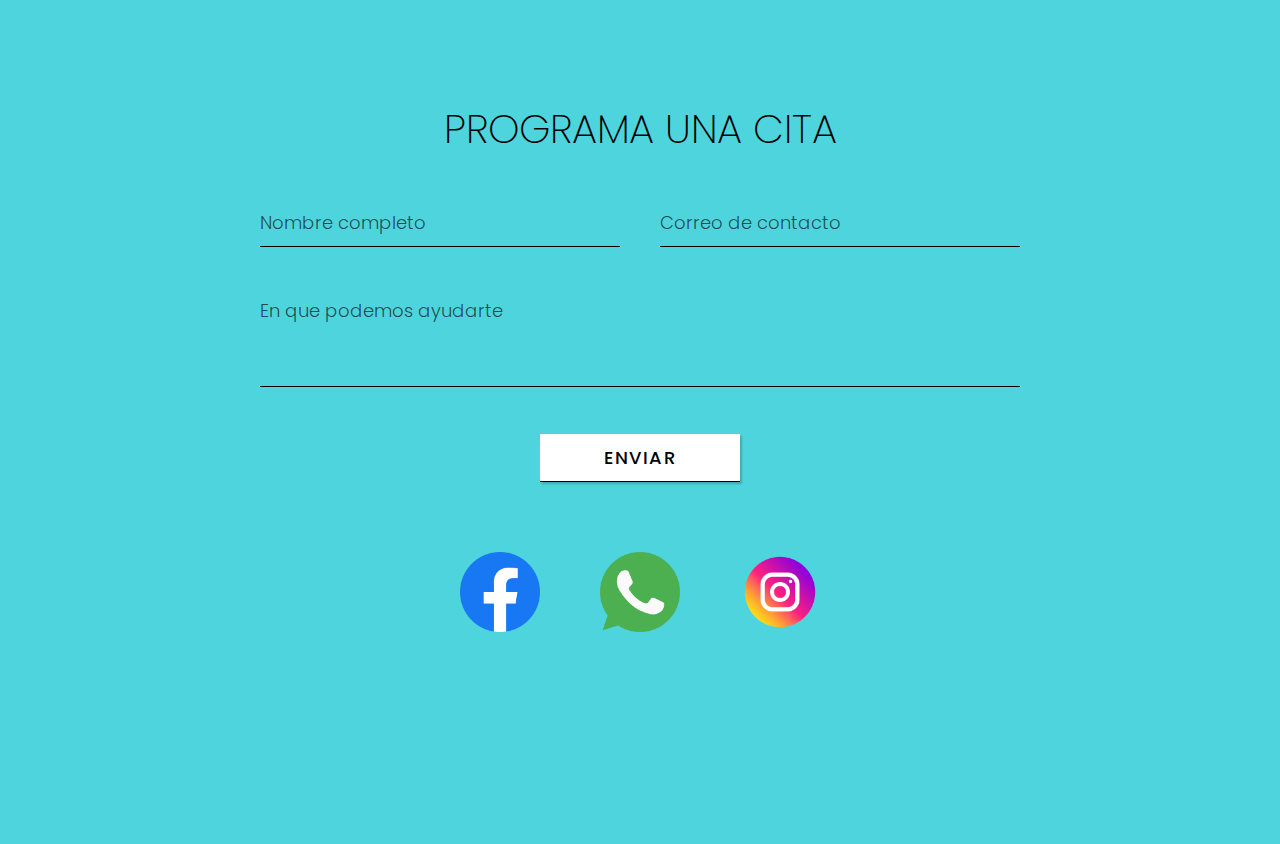
==== commit 569b6e50: "Update index.html" ====
--- a/index.html
+++ b/index.html
@@ -29,9 +29,9 @@
     <div class="mxw800p">
         <h3>QUIENES SOMOS</h3>
         <p>En Estetic Smile, nos enorgullece ser un referente en el campo de las cirugías dentales
-             y estetica oral. Nuestro equipo está compuesto por odontólogos y especialistas altamente
-              capacitados y comprometidos con brindar una atención de calidad y personalizada a cada uno de
-              nuestros pacientes.</p>
+            y estética oral.  Nuestro equipo está compuesto por odontólogos y especialistas altamente.
+             Capacitados y comprometidos con brindar una atención de calidad y personalizada a cada uno de
+            nuestros  pacientes.</p>
         <a href="#" class="btn">inicio</a>
     </div>
     </div>
@@ -43,11 +43,11 @@
             <div class="mxw800p">
         <h3>QUE HACEMOS</h3>
         <p>En nuestro consultorio odontológico, nos dedicamos a satisfacer las necesidades de nuestros 
-            pacientes a través de un diagnóstico preciso y la creación de planes de tratamiento quirurjicos especializados referentes a tu salud y estetica oral. <br>
-         Buscamos cumplir con las expectativas de salud y estética oral de manera responsable, manteniendo 
-         altos estándares de calidad y servicio, por eso nos respaldamos en tecnología de vanguardia y materiales 
-         excelentes para garantizar resultados altamente calificados y satisfactorios para nuestros pacientes como el electro bisturí ademas de
-          otros elementos altamente tecnologicos para garantizar un correcto precedimiento pos opertarorio.</p>
+              pacientes a través de un diagnóstico preciso y la creación de planes de tratamiento quirúrgicos especializados referentes a tu salud y estética oral. <br>
+            Buscamos cumplir con las expectativas de salud y estética oral de manera responsable, manteniendo
+            altos estándares de calidad y servicio, por eso nos respaldamos en tecnología de vanguardia y materiales.
+            Excelentes para garantizar resultados altamente calificados y satisfactorios para nuestros pacientes como el electrobisturí, además de
+            Otros elementos altamente tecnológicos para garantizar un correcto procedimiento posoperatorio.</p>
     </div>
     <section class="sec about" id="services">
         <div class="content">
@@ -72,9 +72,9 @@
                 <div class="content">
                     <h2>CIRUGIA ORAL</h2>
                     <p> 
-                        Servicio de Cirugía Oral: nos especializamos en mejorar la salud y
-                        La estética de tu boca y tu rostro. Nuestro equipo altamente capacitado se encarga de
-                        Abordar una variedad de necesidades quirúrgicas para garantizar tu bienestar.</p>
+                        Nos especializamos en mejorar la salud y
+La estética de tu boca y tu rostro. Nuestro equipo altamente capacitado se encarga de
+Abordar una variedad de necesidades quirúrgicas para garantizar tu bienestar..</p>
 
                         <img src="cirugia.jpg" alt="">
                 </div>
@@ -114,14 +114,13 @@
         <div class="mxw800p">
             <h3>RESEÑAS</h3>
             <p>
-                Un espacio donde los usuarios pueden compartir sus opiniones y experiencias sobre nuestros serivicios
-            </p>
+                Un espacio donde los usuarios pueden compartir sus opiniones y experiencias sobre nuestros servicios.            </p>
         </div>
         <div class="workBx">
             <div class="brand">
                 <a href="resena.jpeg">
-                    <h2>Edilma Cerrano  <br><br><br>
-                        Era necesario cambiarle las prótesis a mi mamá. La verdad, yo tenía miedo de que a su edad tuviera que acostumbrarse a unas nuevas; sin embargo la Dra. Janeth nos ofreció diferentes materiales y con la mejor técnica y dedicación logró que la transición a las nuevas prótesis fuera fácil. Luego de varias mediciones y pruebas consiguió que le quedaran perfectas y se acostumbrara fácil a manejarlas. Muchas gracias.</h2>
+                    <h2>Edilma Serrano  <br><br><br>
+                        Era necesario cambiarle las prótesis a mi mamá. La verdad, yo tenía miedo de que a su edad tuviera que acostumbrarse a unas nuevas; sin embargo, la Dra. Janeth nos ofreció diferentes materiales y con la mejor técnica y dedicación logró que la transición a las nuevas prótesis fuera fácil. Luego de varias mediciones y pruebas consiguió que le quedaran perfectas y se acostumbrara fácil a manejarlas. Muchas gracias.</h2>
                     <h3></h3>
                 </a>
     </div>
@@ -133,7 +132,7 @@
             <h3>CONOCE A NUESTRA EXPERTA</h3>
             <p>
                 Janeth Romero es una destacada cirujana oral con más de 20 años de experiencia especializada.
-En estética oral. Su trayectoria se ha centrado en el diseño de sonrisas y en la realización de
+ Su trayectoria se ha centrado en el diseño de sonrisas y en la realización de
 Una amplia gama de cirugías orales, consolidándola como una experta de renombre en su campo. <br>
 Su profundo conocimiento y habilidad en la combinación de estética y funcionalidad la convierten
 Es una profesional líder en la transformación y rehabilitación oral.
@@ -159,7 +158,7 @@
         <div class="mxw800p">
             <h3>PROGRAMA UNA CITA</h3>
             <p>
-                Lorem ipsum dolor sit amet, consectetur adipisicing elit.
+                
             </p>
         </div>
         <div class="contactForm">
@@ -189,7 +188,7 @@
                 <li><a href="#"><img src="facebook.png" alt=""></a></li>
                 <li><a href="#"><img src="whatsapp.png" alt=""></a></li>
                 <li><a href="#"><img src="instagram.png" alt=""></a></li>
-                <li><a href="#"><img src="linkedin.png" alt=""></a></li>
+                
             </ul>
         </div>
     </div>
--- a/style.css
+++ b/style.css
@@ -221,23 +221,25 @@
   margin: 0 auto;
   display: flex;
   justify-content: center;
-  align-items: center; 
+  align-items: center;
+
 }
 
 .workBx .brand:hover {
-  background: #000;
+  background: #0494c0;
 }
 
 .workBx .brand a {
   text-decoration: none;
-  color: rgba(255, 255, 255, 0);
-  text-transform: uppercase;
-  font-size: 14px;
+  color: rgba(0, 0, 0, 0);
+  text-transform: uppercase;
+  font-size: 8px;
   letter-spacing: 2px;
 }
 
 .workBx .brand:hover a {
   color: rgba(255, 255, 255, 1);
+  margin: 10px;
 }
 
 .teamBx {
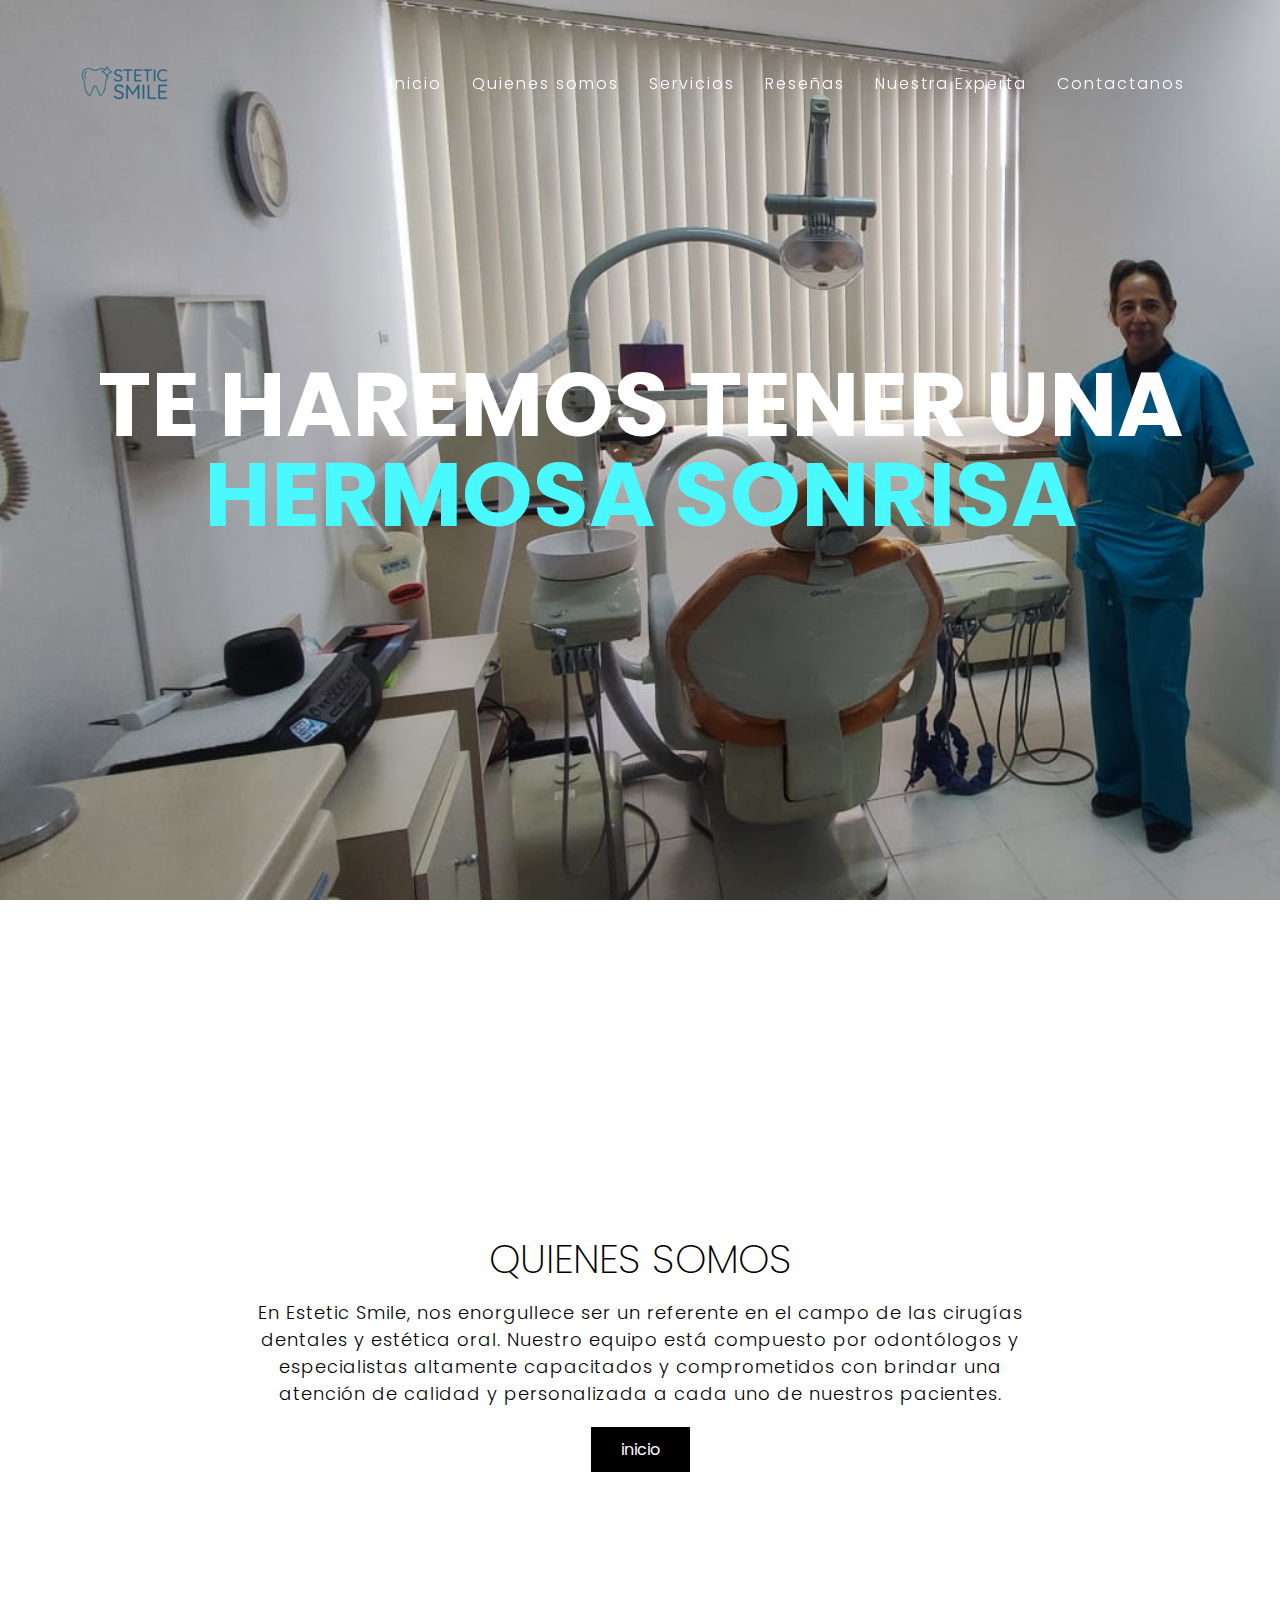
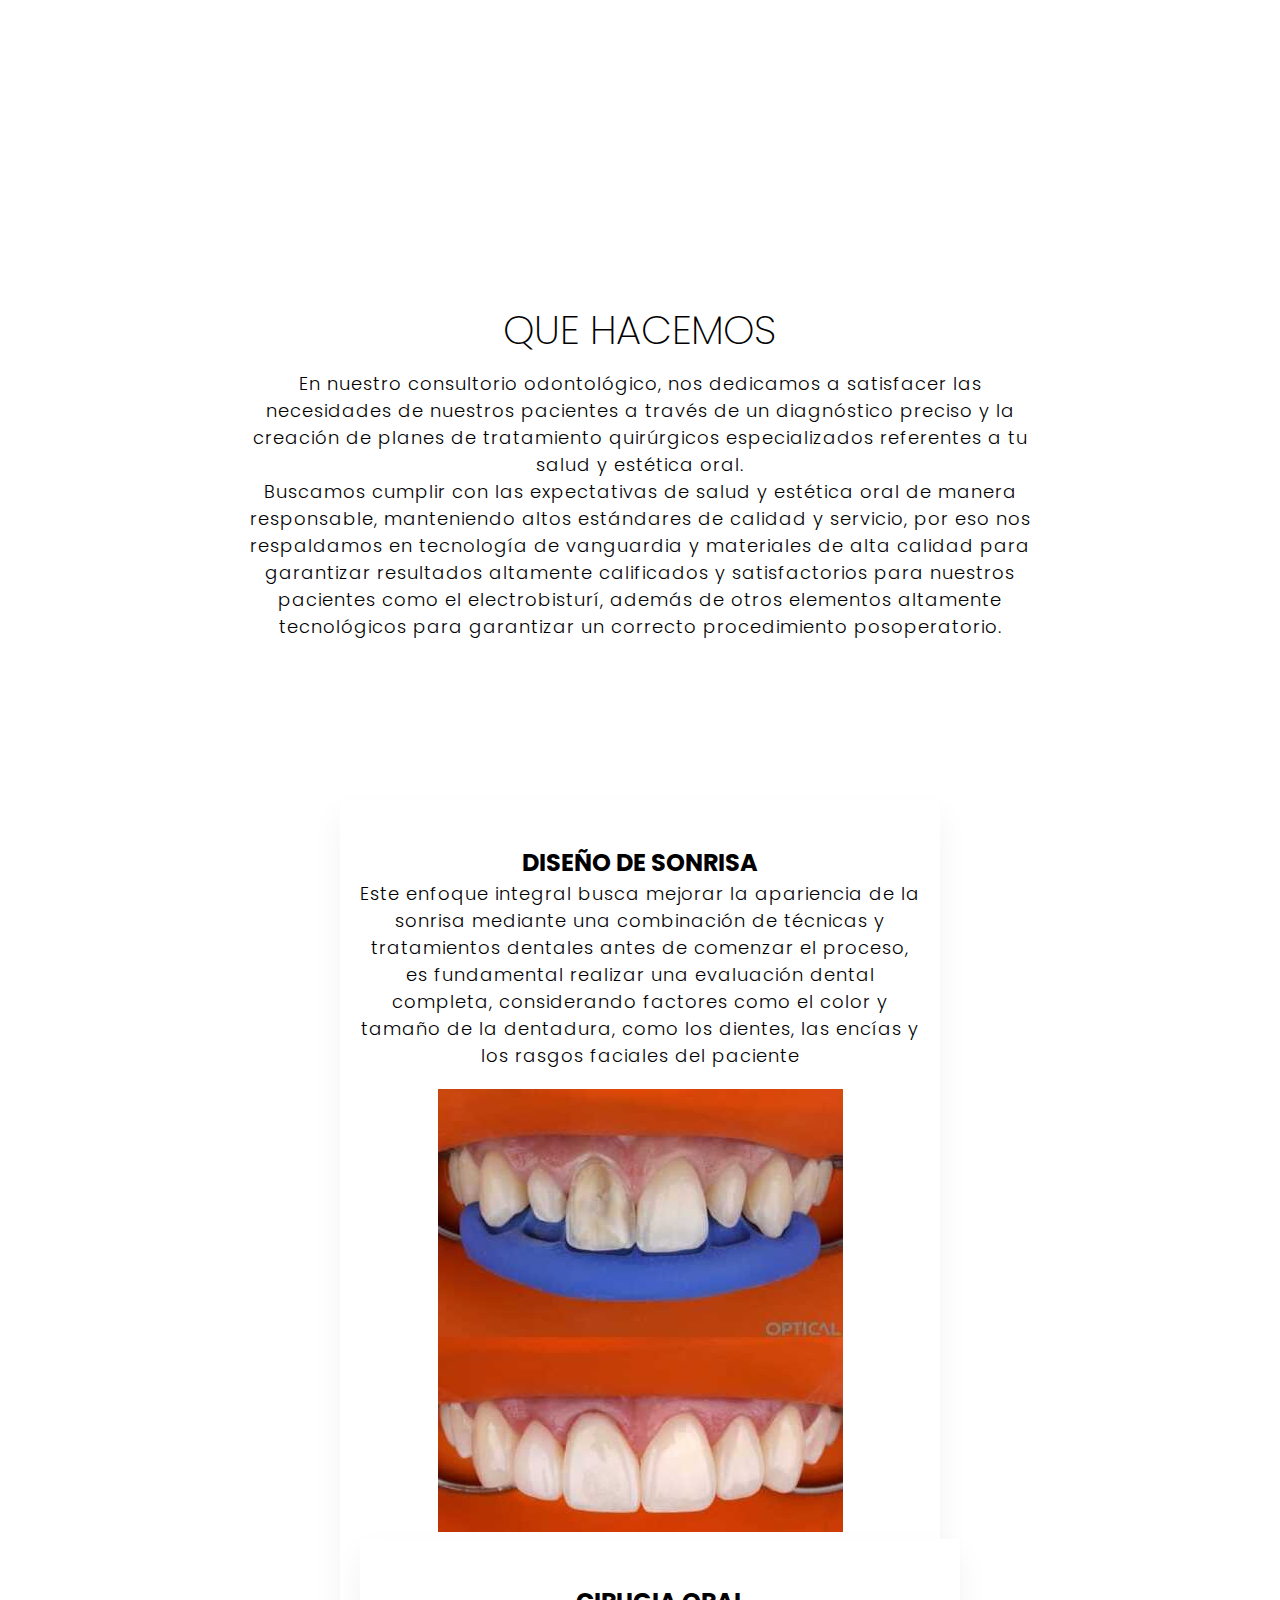
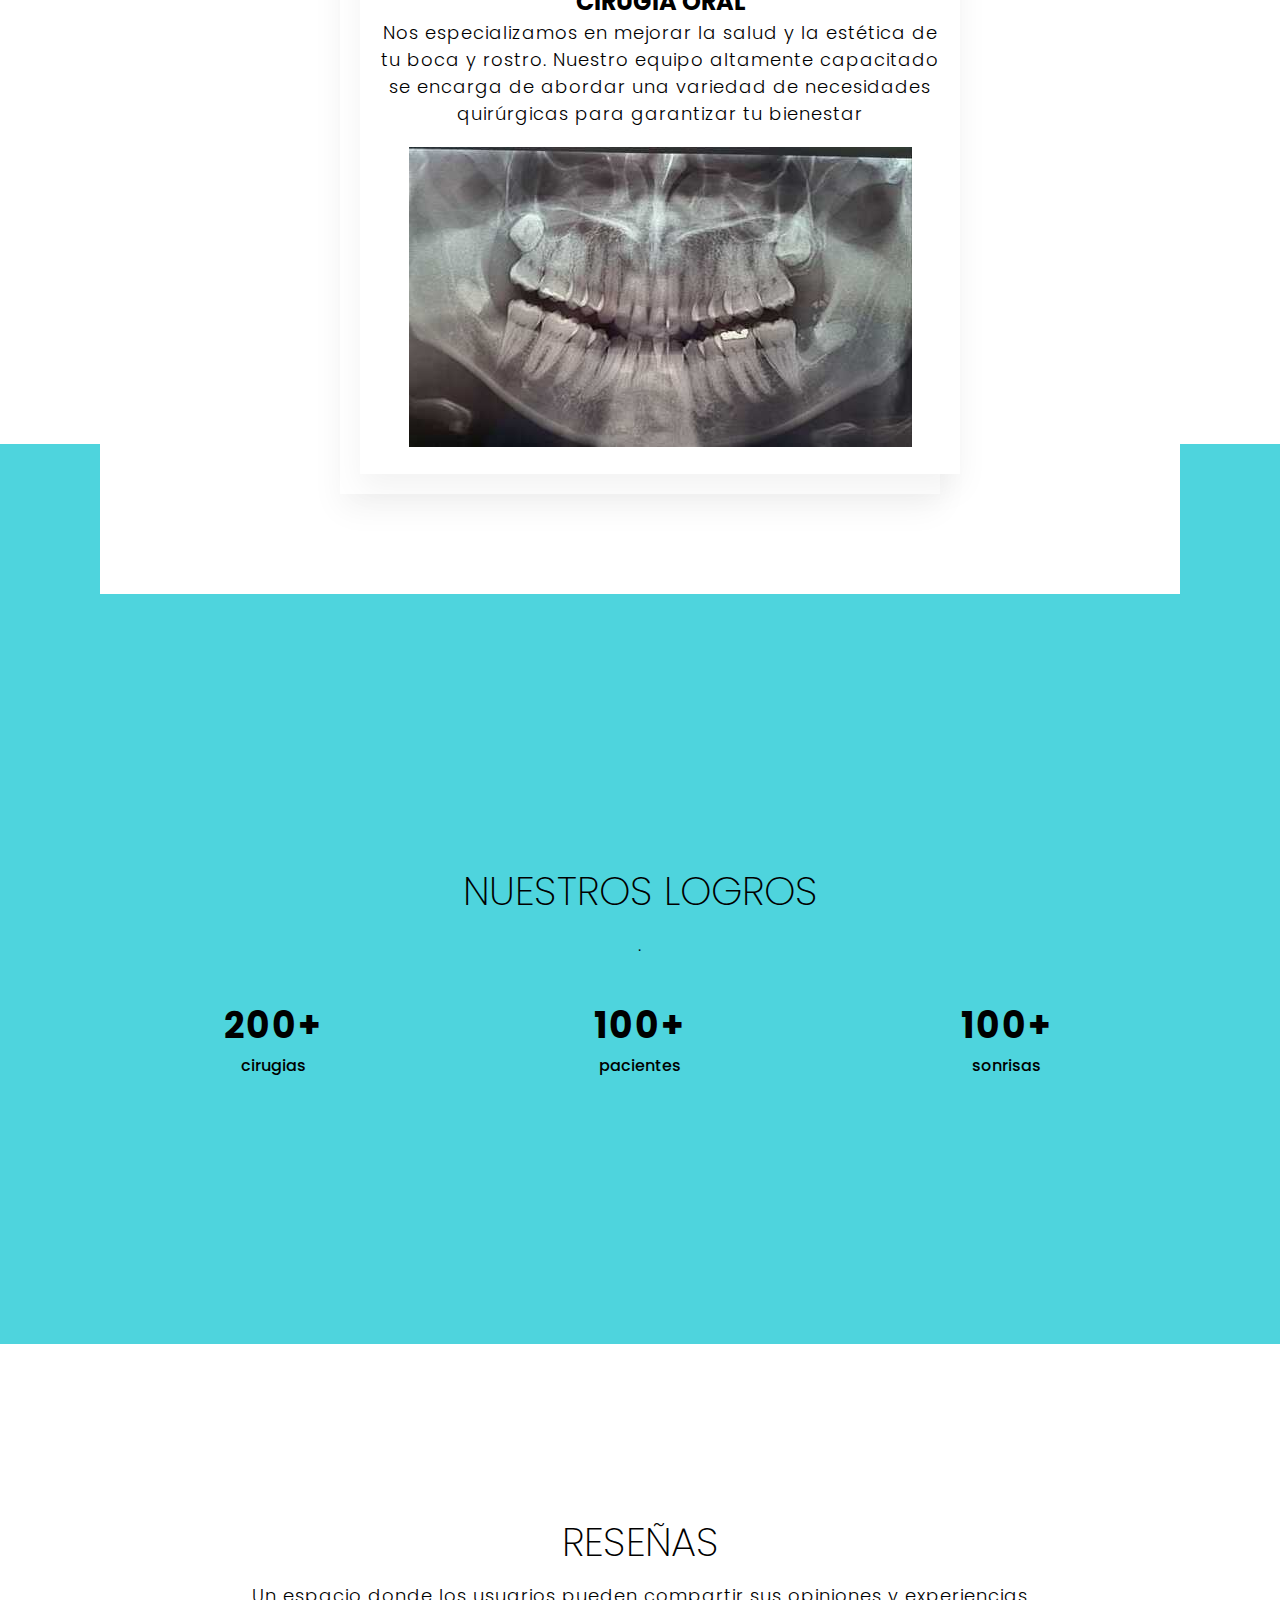
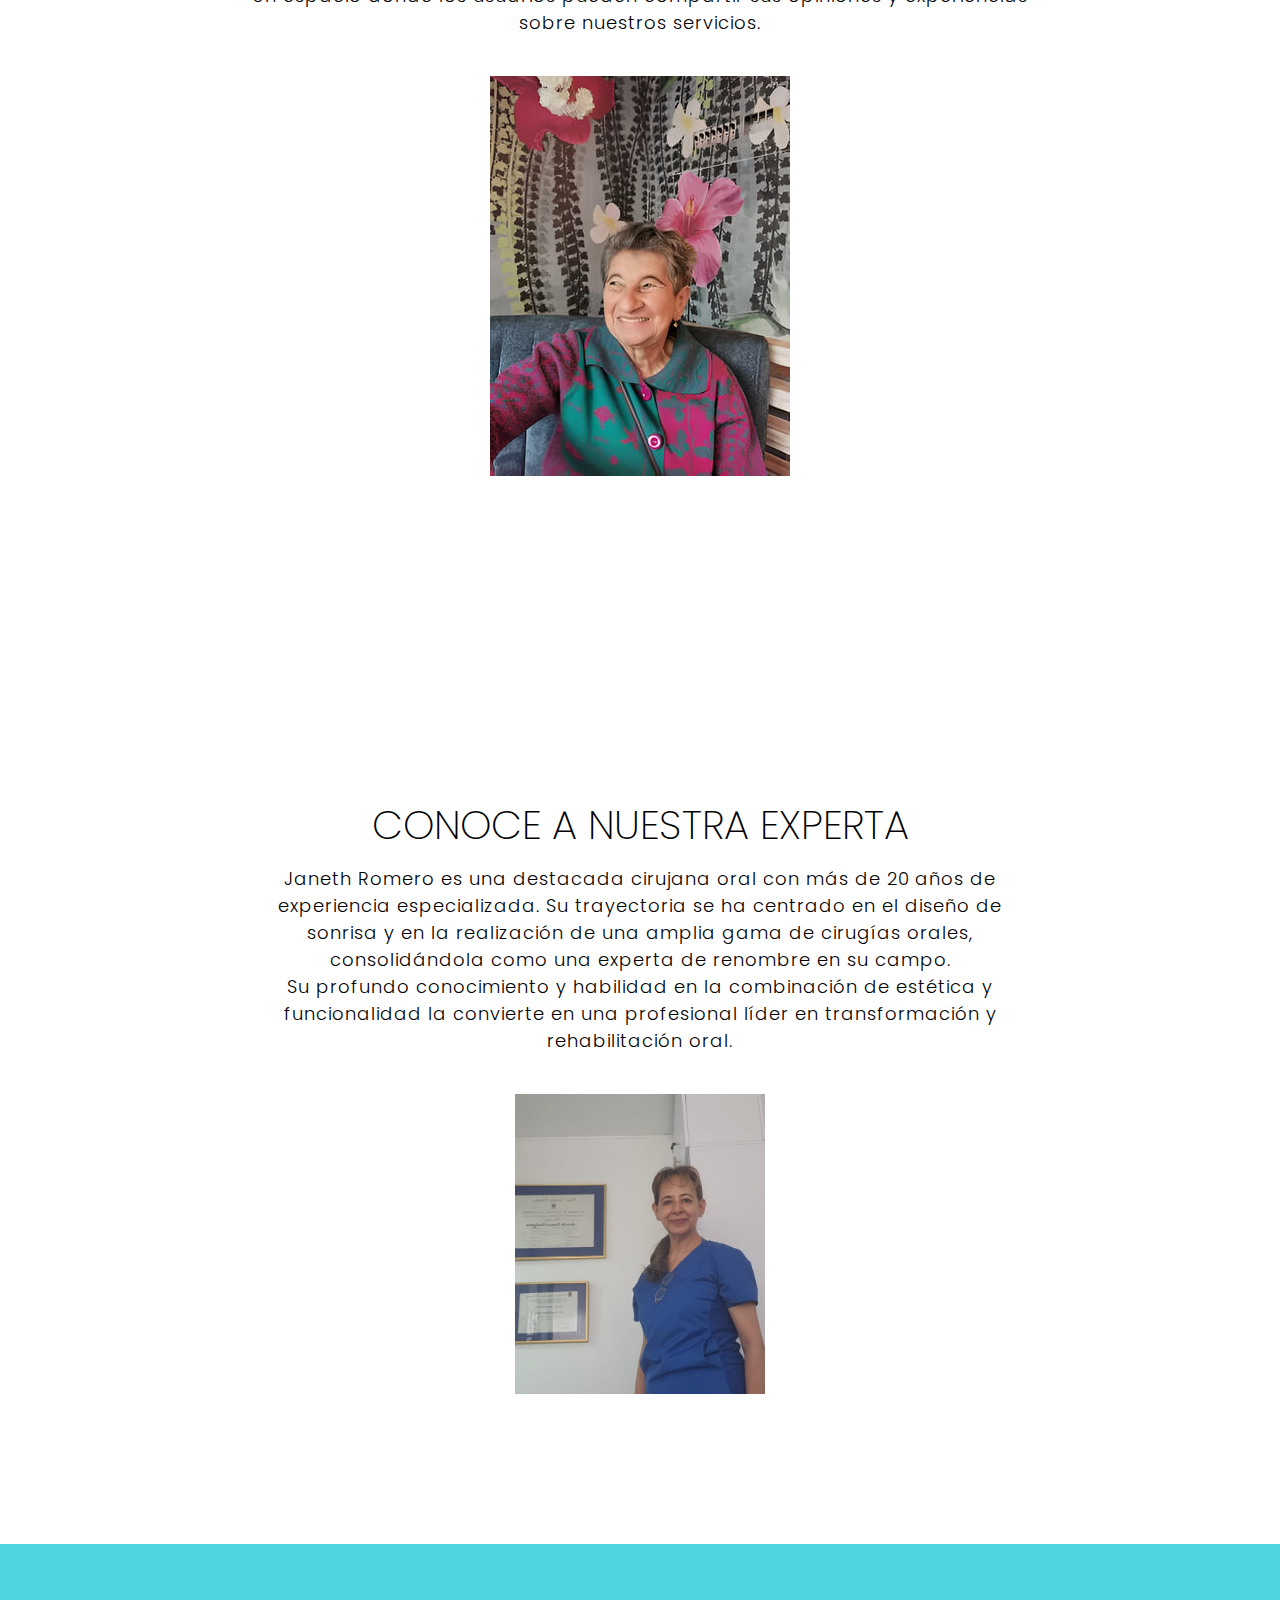
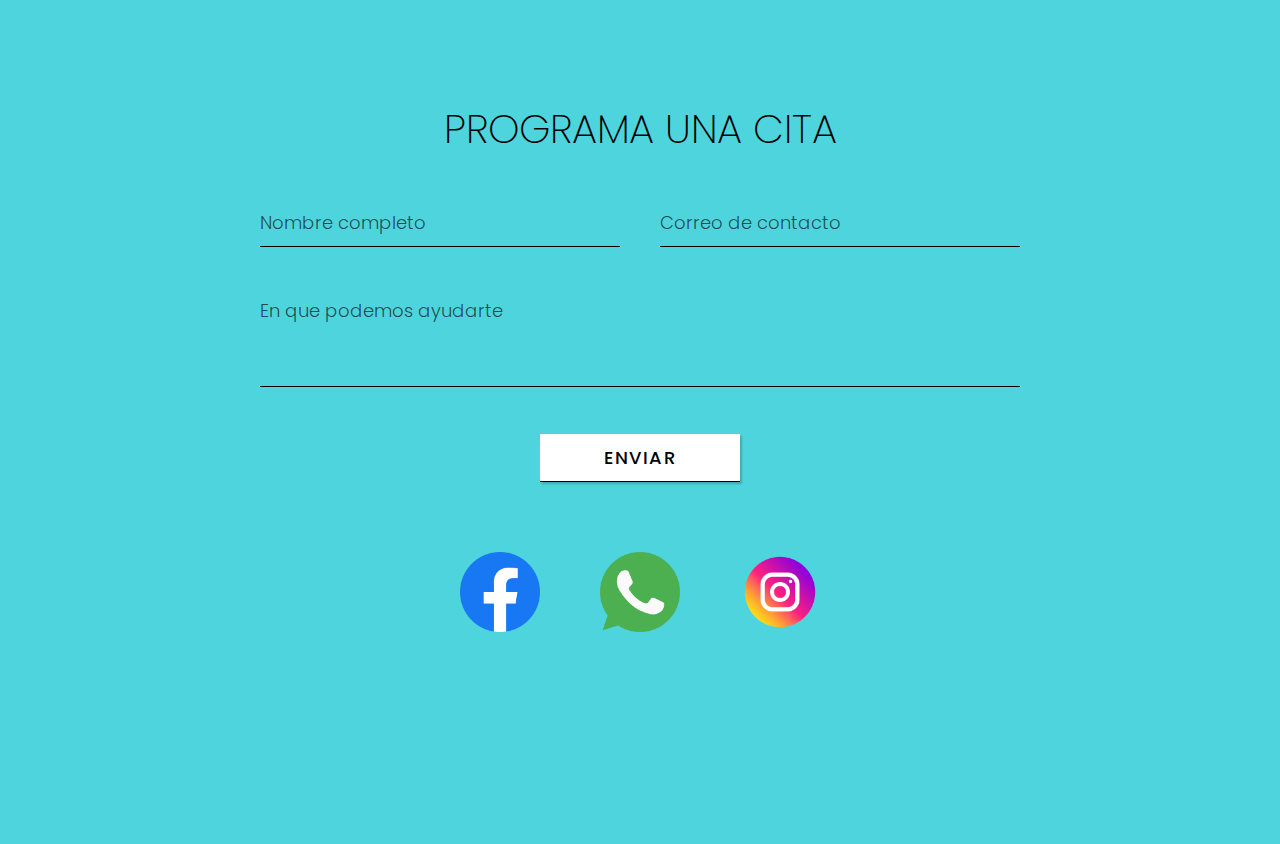
==== commit a587380a: "Update index.html" ====
--- a/index.html
+++ b/index.html
@@ -29,8 +29,8 @@
     <div class="mxw800p">
         <h3>QUIENES SOMOS</h3>
         <p>En Estetic Smile, nos enorgullece ser un referente en el campo de las cirugías dentales
-            y estética oral.  Nuestro equipo está compuesto por odontólogos y especialistas altamente.
-             Capacitados y comprometidos con brindar una atención de calidad y personalizada a cada uno de
+            y estética oral.  Nuestro equipo está compuesto por odontólogos y especialistas altamente
+             capacitados y comprometidos con brindar una atención de calidad y personalizada a cada uno de
             nuestros  pacientes.</p>
         <a href="#" class="btn">inicio</a>
     </div>
@@ -45,9 +45,9 @@
         <p>En nuestro consultorio odontológico, nos dedicamos a satisfacer las necesidades de nuestros 
               pacientes a través de un diagnóstico preciso y la creación de planes de tratamiento quirúrgicos especializados referentes a tu salud y estética oral. <br>
             Buscamos cumplir con las expectativas de salud y estética oral de manera responsable, manteniendo
-            altos estándares de calidad y servicio, por eso nos respaldamos en tecnología de vanguardia y materiales.
-            Excelentes para garantizar resultados altamente calificados y satisfactorios para nuestros pacientes como el electrobisturí, además de
-            Otros elementos altamente tecnológicos para garantizar un correcto procedimiento posoperatorio.</p>
+            altos estándares de calidad y servicio, por eso nos respaldamos en tecnología de vanguardia y materiales
+            de alta calidad  para garantizar resultados altamente calificados y satisfactorios para nuestros pacientes como el electrobisturí, además de
+            otros elementos altamente tecnológicos para garantizar un correcto procedimiento posoperatorio.</p>
     </div>
     <section class="sec about" id="services">
         <div class="content">
@@ -60,10 +60,10 @@
                 <h2>DISEÑO DE SONRISA</h2>
                 <p>
                     
-Este enfoque integral busca mejorar la apariencia de la sonrisa mediante una combinación.
-De técnicas y tratamientos dentales Antes de comenzar el proceso, es fundamental
-Realizar una evaluación dental completa, considerando factores como el color y tamaño de la dentadura.
-Los dientes, las encías y los rasgos faciales del paciente</p>
+Este enfoque integral busca mejorar la apariencia de la sonrisa mediante una combinación
+de técnicas y tratamientos dentales antes de comenzar el proceso, es fundamental
+realizar una evaluación dental completa, considerando factores como el color y tamaño de la dentadura, como
+los dientes, las encías y los rasgos faciales del paciente</p>
 <img src="sonrisa.jpg" alt="">
             </div>
             <div class="box">
@@ -73,8 +73,8 @@
                     <h2>CIRUGIA ORAL</h2>
                     <p> 
                         Nos especializamos en mejorar la salud y
-La estética de tu boca y tu rostro. Nuestro equipo altamente capacitado se encarga de
-Abordar una variedad de necesidades quirúrgicas para garantizar tu bienestar..</p>
+la estética de tu boca y rostro. Nuestro equipo altamente capacitado se encarga de
+abordar una variedad de necesidades quirúrgicas para garantizar tu bienestar</p>
 
                         <img src="cirugia.jpg" alt="">
                 </div>
@@ -132,10 +132,10 @@
             <h3>CONOCE A NUESTRA EXPERTA</h3>
             <p>
                 Janeth Romero es una destacada cirujana oral con más de 20 años de experiencia especializada.
- Su trayectoria se ha centrado en el diseño de sonrisas y en la realización de
-Una amplia gama de cirugías orales, consolidándola como una experta de renombre en su campo. <br>
-Su profundo conocimiento y habilidad en la combinación de estética y funcionalidad la convierten
-Es una profesional líder en la transformación y rehabilitación oral.
+ Su trayectoria se ha centrado en el diseño de sonrisa y en la realización de
+una amplia gama de cirugías orales, consolidándola como una experta de renombre en su campo. <br>
+Su profundo conocimiento y habilidad en la combinación de estética y funcionalidad la convierte
+en  una profesional líder en transformación y rehabilitación oral.
             </p>
         </div>
         <div class="teamBx">
@@ -185,9 +185,9 @@
         </div>
         <div class="sci">
             <ul>
-                <li><a href="#"><img src="facebook.png" alt=""></a></li>
-                <li><a href="#"><img src="whatsapp.png" alt=""></a></li>
-                <li><a href="#"><img src="instagram.png" alt=""></a></li>
+                <li><a href="https://www.facebook.com/share/rtN8JdR6RqqBZpr6/?mibextid=qi2Omg"><img src="facebook.png" alt=""></a></li>
+                <li><a href="https://wa.me/message/YVLRFHIOYZHXC1"><img src="whatsapp.png" alt=""></a></li>
+                <li><a href=" https://www.instagram.com/janethromero972"><img src="instagram.png" alt=""></a></li>
                 
             </ul>
         </div>
